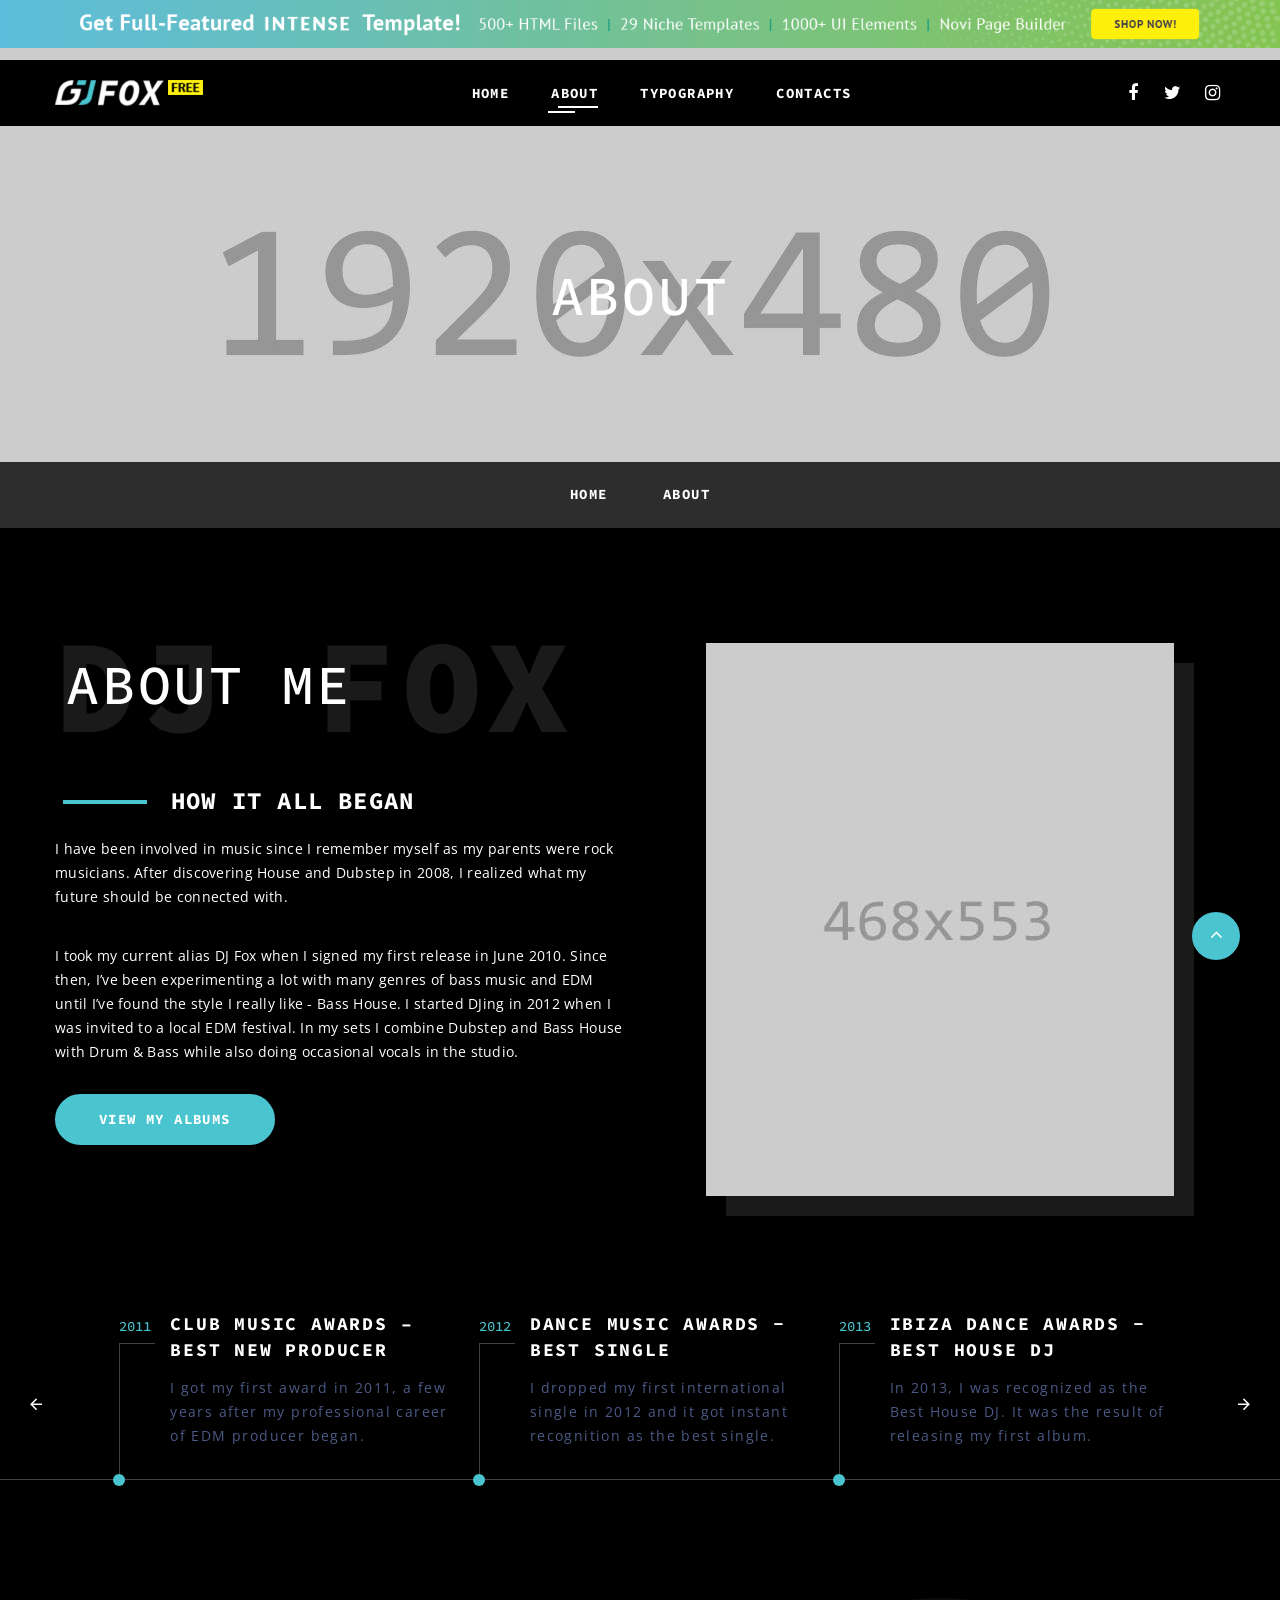
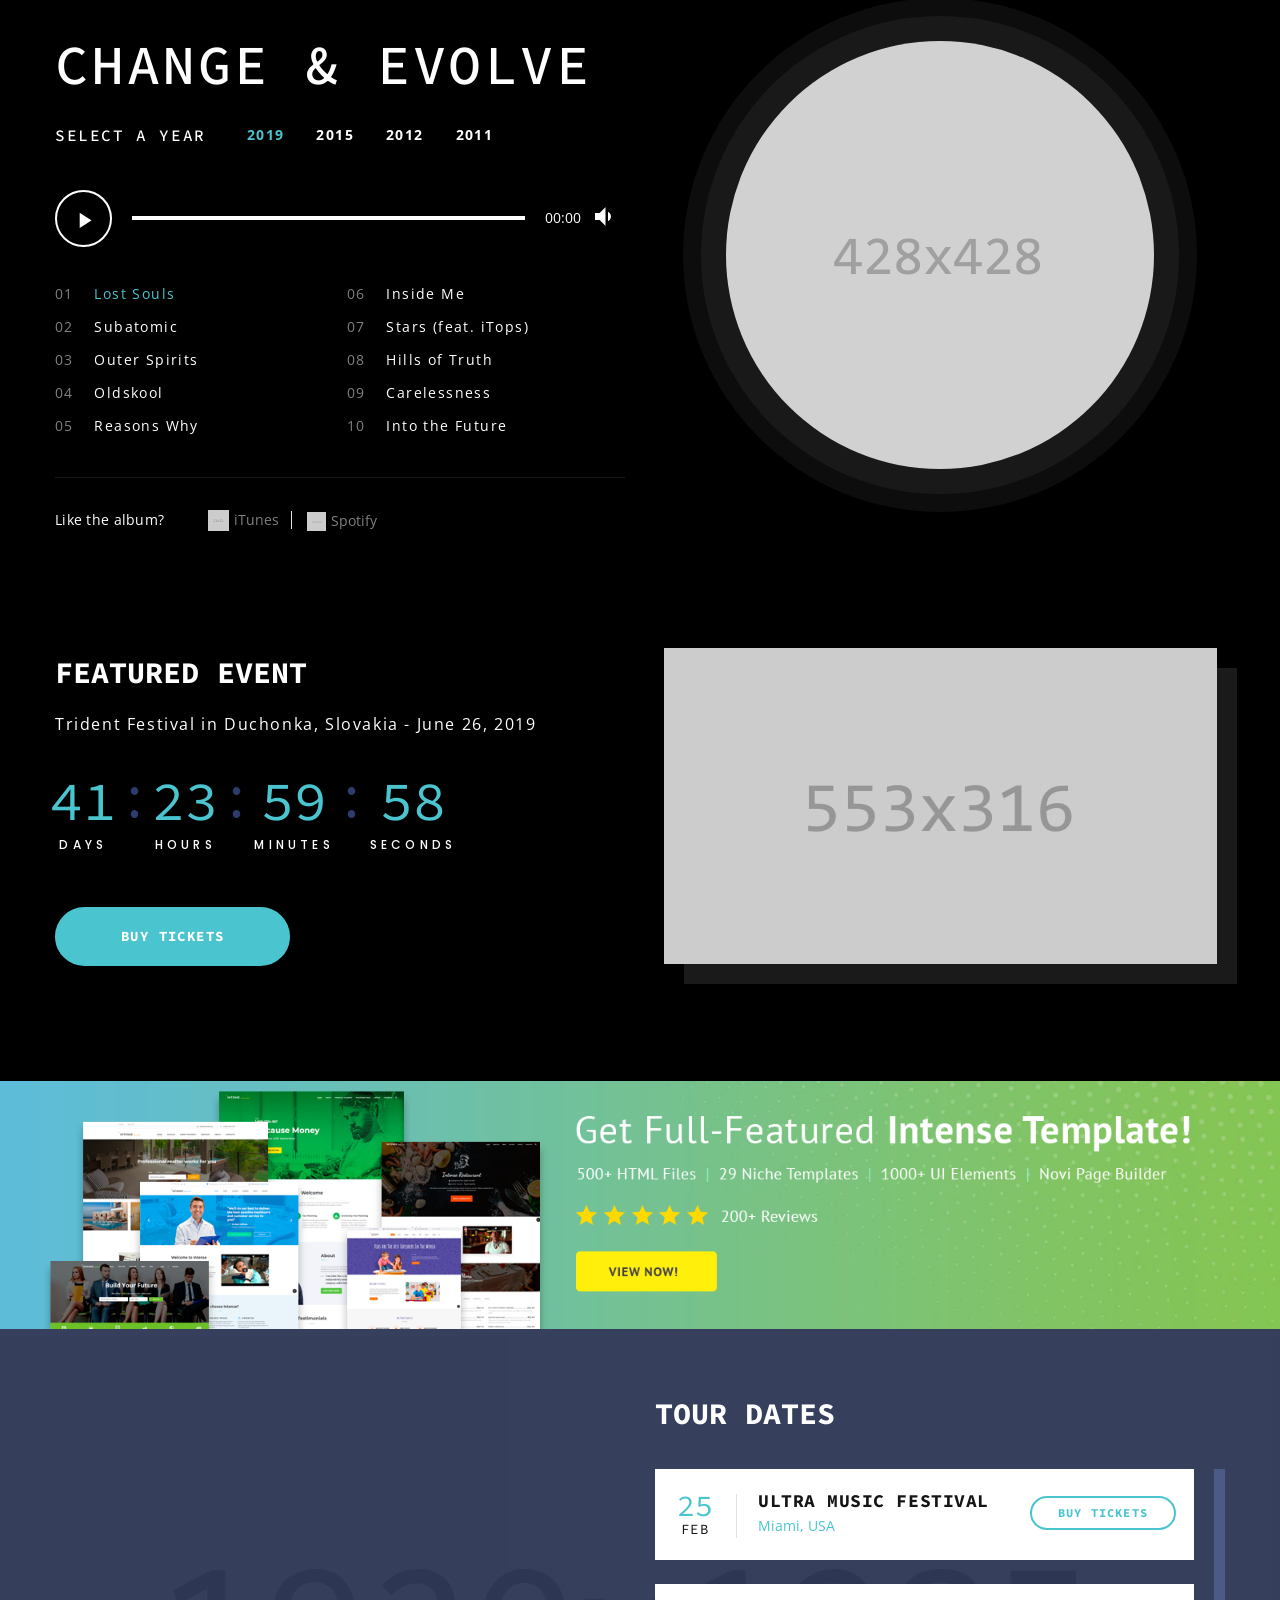
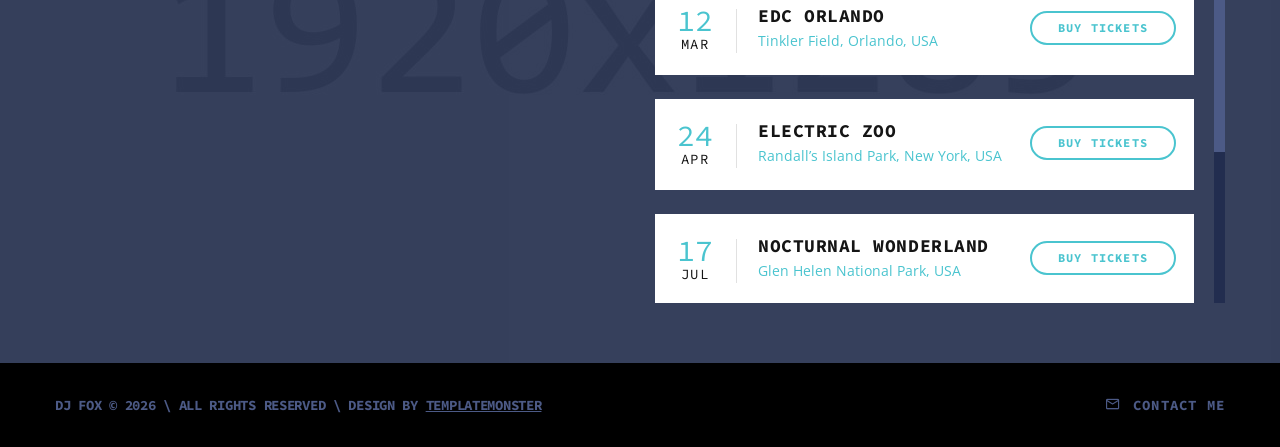
==== about.html @ 34d439e2 "spostato tutto in root" ====
<!DOCTYPE html>
<html class="wide wow-animation" lang="en">
  <head>
    <title>About</title>
    <meta charset="utf-8">
    <meta name="viewport" content="width=device-width, height=device-height, initial-scale=1.0">
    <meta http-equiv="X-UA-Compatible" content="IE=edge">
    <link rel="icon" href="images/favicon.ico" type="image/x-icon">
    <link rel="stylesheet" type="text/css" href="//fonts.googleapis.com/css?family=Lato:400,700%7COpen+Sans:400,600,700%7CSource+Code+Pro:300,400,500,600,700,900%7CNothing+You+Could+Do%7CPoppins:400,500">
    <link rel="stylesheet" href="css/bootstrap.css">
    <link rel="stylesheet" href="css/fonts.css">
    <link rel="stylesheet" href="css/style.css">
    <style>.ie-panel{display: none;background: #212121;padding: 10px 0;box-shadow: 3px 3px 5px 0 rgba(0,0,0,.3);clear: both;text-align:center;position: relative;z-index: 1;} html.ie-10 .ie-panel, html.lt-ie-10 .ie-panel {display: block;}</style>
  </head>
  <body>
    <div class="ie-panel"><a href="http://windows.microsoft.com/en-US/internet-explorer/"><img src="images/ie8-panel/warning_bar_0000_us.jpg" height="42" width="820" alt="You are using an outdated browser. For a faster, safer browsing experience, upgrade for free today."></a></div>
    <div class="preloader">
      <div class="preloader-body">
        <div class="cssload-container">
          <div class="cssload-speeding-wheel"></div>
        </div>
      </div>
    </div>
    <div class="page">
      <!-- Banner 1--><a class="section section-banner d-none d-xl-block section-banner-top" href="https://www.templatemonster.com/intense-multipurpose-html-template.html" target="blank" style="background-image: url(images/banner/background-02-1920x60.jpg); background-image: -webkit-image-set( url(images/banner/background-02-1920x60.jpg) 1x, url(images/banner/background-02-3840x120.jpg) 2x )"><img src="images/banner/foreground-02-1600x60.png" srcset="images/banner/foreground-02-1600x60.png 1x, images/banner/foreground-02-3200x120.png 2x" alt="" width="1600" height="310"></a>
      <header class="section page-header">
        <!--RD Navbar-->
        <div class="rd-navbar-wrap" style="position: absolute">
          <nav class="rd-navbar rd-navbar-classic" data-layout="rd-navbar-fixed" data-sm-layout="rd-navbar-fixed" data-md-layout="rd-navbar-fixed" data-md-device-layout="rd-navbar-fixed" data-lg-layout="rd-navbar-fixed" data-lg-device-layout="rd-navbar-fixed" data-xl-layout="rd-navbar-static" data-xl-device-layout="rd-navbar-static" data-xxl-layout="rd-navbar-static" data-xxl-device-layout="rd-navbar-static" data-lg-stick-up-offset="46px" data-xl-stick-up-offset="46px" data-xxl-stick-up-offset="46px" data-lg-stick-up="true" data-xl-stick-up="true" data-xxl-stick-up="true">
            <div class="rd-navbar-collapse-toggle rd-navbar-fixed-element-1" data-rd-navbar-toggle=".rd-navbar-collapse"><span></span></div>
            <div class="rd-navbar-main-outer">
              <div class="rd-navbar-main">
                <!--RD Navbar Panel-->
                <div class="rd-navbar-panel">
                  <!--RD Navbar Toggle-->
                  <button class="rd-navbar-toggle" data-rd-navbar-toggle=".rd-navbar-nav-wrap"><span></span></button>
                  <!--RD Navbar Brand-->
                  <div class="rd-navbar-brand">
                    <!--Brand--><a class="brand" href="index.html"><img src="images/logo-default-296x52.png" alt="" width="148" height="26"/></a>
                  </div>
                </div>
                <div class="rd-navbar-main-element">
                  <div class="rd-navbar-nav-wrap">
                    <ul class="rd-navbar-nav">
                      <li class="rd-nav-item"><a class="rd-nav-link" href="index.html">Home</a>
                      </li>
                      <li class="rd-nav-item active"><a class="rd-nav-link" href="about.html">About</a>
                      </li>
                      <li class="rd-nav-item"><a class="rd-nav-link" href="typography.html">Typography</a>
                      </li>
                      <li class="rd-nav-item"><a class="rd-nav-link" href="contacts.html">Contacts</a>
                      </li>
                    </ul>
                  </div>
                </div>
                <div class="rd-navbar-collapse">
                  <ul class="socialite-list">
                    <li><a class="icon novi-icon socialite fa-facebook" href="#"></a></li>
                    <li><a class="icon novi-icon socialite fa-twitter" href="#"></a></li>
                    <li><a class="icon novi-icon socialite fa-instagram" href="#"></a></li>
                  </ul>
                </div>
              </div>
            </div>
          </nav>
        </div>
      </header>
      <!-- Breadcrumbs-->
      <section class="breadcrumbs-custom bg-image context-dark" style="background-image: url(images/bg-breadcrumbs-02-1920x480.jpg);">
        <div class="container">
          <h2 class="breadcrumbs-custom-title">About</h2>
        </div>
        <ul class="breadcrumbs-custom-path">
          <li><a href="index.html">Home</a></li>
          <li class="active">About</li>
        </ul>
      </section>
      <section class="section section-lg bg-default">
        <div class="container">
          <div class="row row-50 flex-md-row-reverse">
            <div class="col-md-6 text-center">
              <div class="box-image-1"><img src="images/bio-01-468x553.jpg" alt="" width="468" height="276"/>
              </div>
            </div>
            <div class="col-md-6">
              <div class="box-about">
                <div class="box-about-title-wrap">
                  <h2 class="box-about-mega-title">dj fox</h2>
                  <h2 class="box-about-title">about me</h2>
                </div>
                <h4 class="box-about-post-title">How it All Began</h4>
                <p>I have been involved in music since I remember myself as my parents were rock musicians. After discovering House and Dubstep in 2008, I realized what my future should be connected with.</p>
                <p>I took my current alias DJ Fox when I signed my first release in June 2010. Since then, I’ve been experimenting a lot with many genres of bass music and EDM until I’ve found the style I really like - Bass House. I started DJing in 2012 when I was invited to a local EDM festival. In my sets I combine Dubstep and Bass House with Drum & Bass while also doing occasional vocals in the studio.</p><a class="button button-primary" href="#">View My Albums</a>
              </div>
            </div>
          </div>
        </div>
      </section>
      <section class="section section-lg-3 bg-default">
        <!-- Owl Carousel-->
        <div class="owl-carousel owl-carousel-bio" data-items="1" data-sm-items="1" data-md-items="2" data-lg-items="2" data-xl-items="3" data-xxl-items="4" data-autoplay="false" data-nav="true" data-dots="true" data-loop="true" data-mouse-drag="false" data-stage-padding="0" data-margin="0" data-nav-text="[&quot;prev&quot;,&quot;next&quot;]">
          <div class="box-bio">
            <div class="box-bio-year">2011</div>
            <div class="box-bio-body">
              <h5 class="box-bio-title">Club Music Awards – Best New Producer</h5>
              <p class="box-bio-text">I got my first award in 2011, a few years after my professional career of EDM producer began.</p>
            </div>
          </div>
          <div class="box-bio">
            <div class="box-bio-year">2012</div>
            <div class="box-bio-body">
              <h5 class="box-bio-title">DANCE Music Awards - best single</h5>
              <p class="box-bio-text">I dropped my first international single in 2012 and it got instant recognition as the best single.</p>
            </div>
          </div>
          <div class="box-bio">
            <div class="box-bio-year">2013</div>
            <div class="box-bio-body">
              <h5 class="box-bio-title">Ibiza Dance Awards - best House DJ</h5>
              <p class="box-bio-text">In 2013, I was recognized as the Best House DJ. It was the result of releasing my first album.</p>
            </div>
          </div>
          <div class="box-bio">
            <div class="box-bio-year">2015</div>
            <div class="box-bio-body">
              <h5 class="box-bio-title">DJ Awards – Best female producer</h5>
              <p class="box-bio-text">2015 was a breakthrough year for me as I became officially known as the Best Female EDM Producer.</p>
            </div>
          </div>
          <div class="box-bio">
            <div class="box-bio-year">2019</div>
            <div class="box-bio-body">
              <h5 class="box-bio-title">International EDM Awards - best album</h5>
              <p class="box-bio-text">My second album, on which I worked for a long time, was awarded “Best Album 2019” title.</p>
            </div>
          </div>
        </div>
      </section>
      <section class="section section-lg bg-default">
        <div class="container">
          <div class="row row-75 flex-lg-row-reverse">
            <div class="col-lg-6 text-center">
              <div class="box-image-2"><img src="images/single-album-01-428x428.png" alt="" width="428" height="214"/>
              </div>
            </div>
            <div class="col-lg-6">
              <h2>Change & Evolve</h2>
              <!--Bootstrap tabs-->
              <div class="tabs-albums" id="tabs-1">
                <!--Nav tabs-->
                <div class="tabs-albums-select">
                  <h6 class="text-gray-600">Select a Year</h6>
                  <ul class="nav nav-tabs">
                    <li class="nav-item" role="presentation"><a class="nav-link active" href="#tabs-1-1" data-toggle="tab">2019</a></li>
                    <li class="nav-item" role="presentation"><a class="nav-link" href="#tabs-1-2" data-toggle="tab">2015</a></li>
                    <li class="nav-item" role="presentation"><a class="nav-link" href="#tabs-1-3" data-toggle="tab">2012</a></li>
                    <li class="nav-item" role="presentation"><a class="nav-link" href="#tabs-1-4" data-toggle="tab">2011</a></li>
                  </ul>
                </div>
                <!--Tab panes-->
                <div class="tab-content">
                  <div class="tab-pane fade show active" id="tabs-1-1">
                    <div class="jp-modern jp-player-init">
                      <div class="jp-jplayer"></div>
                      <div class="jp-audio jp-audio-0" role="application" aria-label="media player">
                        <ul class="jp-player-list">
                          <li class="jp-player-list-item" data-jp-title="Lost Souls" data-jp-mp3="http://www.jplayer.org/audio/mp3/TSP-01-Cro_magnon_man.mp3"></li>
                          <li class="jp-player-list-item" data-jp-title="Subatomic" data-jp-mp3="http://www.jplayer.org/audio/mp3/Miaow-03-Lentement.mp3"></li>
                          <li class="jp-player-list-item" data-jp-title="Outer Spirits" data-jp-mp3="http://www.jplayer.org/audio/mp3/TSP-05-Your_face.mp3"></li>
                          <li class="jp-player-list-item" data-jp-title="Oldskool" data-jp-mp3="http://www.jplayer.org/audio/mp3/TSP-01-Cro_magnon_man.mp3"></li>
                          <li class="jp-player-list-item" data-jp-title="Reasons Why" data-jp-mp3="http://www.jplayer.org/audio/mp3/Miaow-03-Lentement.mp3"></li>
                          <li class="jp-player-list-item" data-jp-title="Inside Me" data-jp-mp3="http://www.jplayer.org/audio/mp3/TSP-05-Your_face.mp3"></li>
                          <li class="jp-player-list-item" data-jp-title="Stars (feat. iTops)" data-jp-mp3="http://www.jplayer.org/audio/mp3/TSP-01-Cro_magnon_man.mp3"></li>
                          <li class="jp-player-list-item" data-jp-title="Hills of Truth" data-jp-mp3="http://www.jplayer.org/audio/mp3/Miaow-03-Lentement.mp3"></li>
                          <li class="jp-player-list-item" data-jp-title="Carelessness" data-jp-mp3="http://www.jplayer.org/audio/mp3/TSP-05-Your_face.mp3"></li>
                          <li class="jp-player-list-item" data-jp-title="Into the Future" data-jp-mp3="http://www.jplayer.org/audio/mp3/TSP-01-Cro_magnon_man.mp3"></li>
                        </ul>
                        <div class="jp-modern-interface">
                          <div class="jp-button jp-playpaus-button">
                            <button class="jp-btn jp-play" tabindex="0"></button>
                          </div>
                          <div class="jp-time-rail">
                            <div class="jp-progress">
                              <div class="jp-seek-bar">
                                <div class="jp-play-bar"></div>
                              </div>
                            </div>
                          </div>
                          <div class="jp-current-time"></div>
                          <div class="jp-button jp-volume-button">
                            <button class="jp-btn jp-mute" tabindex="0">max volume</button>
                          </div>
                        </div>
                        <div class="jp-playlist">
                          <ul class="jp-playlist-inner">
                            <li></li>
                          </ul>
                        </div>
                        <div class="jp-modern-footer">
                          <p>Like the album?</p>
                          <ul class="jp-modern-linklist">
                            <li><a href="#"><img src="images/itunes-21x21.png" alt="" width="21" height="10"/><span>iTunes</span></a></li>
                            <li><a href="#"><img src="images/spotify-19x19.png" alt="" width="19" height="9"/><span>Spotify</span></a></li>
                          </ul>
                        </div>
                      </div>
                    </div>
                  </div>
                  <div class="tab-pane fade" id="tabs-1-2">
                    <div class="jp-modern jp-player-init">
                      <div class="jp-jplayer"></div>
                      <div class="jp-audio jp-audio-1" role="application" aria-label="media player">
                        <ul class="jp-player-list">
                          <li class="jp-player-list-item" data-jp-title="Inside Me" data-jp-mp3="http://www.jplayer.org/audio/mp3/TSP-05-Your_face.mp3"></li>
                          <li class="jp-player-list-item" data-jp-title="Stars (feat. iTops)" data-jp-mp3="http://www.jplayer.org/audio/mp3/TSP-01-Cro_magnon_man.mp3"></li>
                          <li class="jp-player-list-item" data-jp-title="Hills of Truth" data-jp-mp3="http://www.jplayer.org/audio/mp3/Miaow-03-Lentement.mp3"></li>
                          <li class="jp-player-list-item" data-jp-title="Carelessness" data-jp-mp3="http://www.jplayer.org/audio/mp3/TSP-05-Your_face.mp3"></li>
                          <li class="jp-player-list-item" data-jp-title="Into the Future" data-jp-mp3="http://www.jplayer.org/audio/mp3/TSP-01-Cro_magnon_man.mp3"></li>
                          <li class="jp-player-list-item" data-jp-title="Lost Souls" data-jp-mp3="http://www.jplayer.org/audio/mp3/TSP-01-Cro_magnon_man.mp3"></li>
                          <li class="jp-player-list-item" data-jp-title="Subatomic" data-jp-mp3="http://www.jplayer.org/audio/mp3/Miaow-03-Lentement.mp3"></li>
                          <li class="jp-player-list-item" data-jp-title="Subatomic" data-jp-mp3="http://www.jplayer.org/audio/mp3/TSP-05-Your_face.mp3"></li>
                          <li class="jp-player-list-item" data-jp-title="Oldskool" data-jp-mp3="http://www.jplayer.org/audio/mp3/TSP-01-Cro_magnon_man.mp3"></li>
                          <li class="jp-player-list-item" data-jp-title="Reasons Why" data-jp-mp3="http://www.jplayer.org/audio/mp3/Miaow-03-Lentement.mp3"></li>
                        </ul>
                        <div class="jp-modern-interface">
                          <div class="jp-button jp-playpaus-button">
                            <button class="jp-btn jp-play" tabindex="0"></button>
                          </div>
                          <div class="jp-time-rail">
                            <div class="jp-progress">
                              <div class="jp-seek-bar">
                                <div class="jp-play-bar"></div>
                              </div>
                            </div>
                          </div>
                          <div class="jp-current-time"></div>
                          <div class="jp-button jp-volume-button">
                            <button class="jp-btn jp-mute" tabindex="0">max volume</button>
                          </div>
                        </div>
                        <div class="jp-playlist">
                          <ul class="jp-playlist-inner">
                            <li></li>
                          </ul>
                        </div>
                        <div class="jp-modern-footer">
                          <p>Like the album?</p>
                          <ul class="jp-modern-linklist">
                            <li><a href="#"><img src="images/itunes-21x21.png" alt="" width="21" height="10"/><span>iTunes</span></a></li>
                            <li><a href="#"><img src="images/spotify-19x19.png" alt="" width="19" height="9"/><span>Spotify</span></a></li>
                          </ul>
                        </div>
                      </div>
                    </div>
                  </div>
                  <div class="tab-pane fade" id="tabs-1-3">
                    <div class="jp-modern jp-player-init">
                      <div class="jp-jplayer"></div>
                      <div class="jp-audio jp-audio-2" role="application" aria-label="media player">
                        <ul class="jp-player-list">
                          <li class="jp-player-list-item" data-jp-title="Lost Souls" data-jp-mp3="http://www.jplayer.org/audio/mp3/TSP-01-Cro_magnon_man.mp3"></li>
                          <li class="jp-player-list-item" data-jp-title="Subatomic" data-jp-mp3="http://www.jplayer.org/audio/mp3/Miaow-03-Lentement.mp3"></li>
                          <li class="jp-player-list-item" data-jp-title="Subatomic" data-jp-mp3="http://www.jplayer.org/audio/mp3/TSP-05-Your_face.mp3"></li>
                          <li class="jp-player-list-item" data-jp-title="Oldskool" data-jp-mp3="http://www.jplayer.org/audio/mp3/TSP-01-Cro_magnon_man.mp3"></li>
                          <li class="jp-player-list-item" data-jp-title="Reasons Why" data-jp-mp3="http://www.jplayer.org/audio/mp3/Miaow-03-Lentement.mp3"></li>
                          <li class="jp-player-list-item" data-jp-title="Inside Me" data-jp-mp3="http://www.jplayer.org/audio/mp3/TSP-05-Your_face.mp3"></li>
                          <li class="jp-player-list-item" data-jp-title="Stars (feat. iTops)" data-jp-mp3="http://www.jplayer.org/audio/mp3/TSP-01-Cro_magnon_man.mp3"></li>
                          <li class="jp-player-list-item" data-jp-title="Hills of Truth" data-jp-mp3="http://www.jplayer.org/audio/mp3/Miaow-03-Lentement.mp3"></li>
                          <li class="jp-player-list-item" data-jp-title="Carelessness" data-jp-mp3="http://www.jplayer.org/audio/mp3/TSP-05-Your_face.mp3"></li>
                          <li class="jp-player-list-item" data-jp-title="Into the Future" data-jp-mp3="http://www.jplayer.org/audio/mp3/TSP-01-Cro_magnon_man.mp3"></li>
                        </ul>
                        <div class="jp-modern-interface">
                          <div class="jp-button jp-playpaus-button">
                            <button class="jp-btn jp-play" tabindex="0"></button>
                          </div>
                          <div class="jp-time-rail">
                            <div class="jp-progress">
                              <div class="jp-seek-bar">
                                <div class="jp-play-bar"></div>
                              </div>
                            </div>
                          </div>
                          <div class="jp-current-time"></div>
                          <div class="jp-button jp-volume-button">
                            <button class="jp-btn jp-mute" tabindex="0">max volume</button>
                          </div>
                        </div>
                        <div class="jp-playlist">
                          <ul class="jp-playlist-inner">
                            <li></li>
                          </ul>
                        </div>
                        <div class="jp-modern-footer">
                          <p>Like the album?</p>
                          <ul class="jp-modern-linklist">
                            <li><a href="#"><img src="images/itunes-21x21.png" alt="" width="21" height="10"/><span>iTunes</span></a></li>
                            <li><a href="#"><img src="images/spotify-19x19.png" alt="" width="19" height="9"/><span>Spotify</span></a></li>
                          </ul>
                        </div>
                      </div>
                    </div>
                  </div>
                  <div class="tab-pane fade" id="tabs-1-4">
                    <div class="jp-modern jp-player-init">
                      <div class="jp-jplayer"></div>
                      <div class="jp-audio jp-audio-3" role="application" aria-label="media player">
                        <ul class="jp-player-list">
                          <li class="jp-player-list-item" data-jp-title="Inside Me" data-jp-mp3="http://www.jplayer.org/audio/mp3/TSP-05-Your_face.mp3"></li>
                          <li class="jp-player-list-item" data-jp-title="Stars (feat. iTops)" data-jp-mp3="http://www.jplayer.org/audio/mp3/TSP-01-Cro_magnon_man.mp3"></li>
                          <li class="jp-player-list-item" data-jp-title="Hills of Truth" data-jp-mp3="http://www.jplayer.org/audio/mp3/Miaow-03-Lentement.mp3"></li>
                          <li class="jp-player-list-item" data-jp-title="Carelessness" data-jp-mp3="http://www.jplayer.org/audio/mp3/TSP-05-Your_face.mp3"></li>
                          <li class="jp-player-list-item" data-jp-title="Into the Future" data-jp-mp3="http://www.jplayer.org/audio/mp3/TSP-01-Cro_magnon_man.mp3"></li>
                          <li class="jp-player-list-item" data-jp-title="Lost Souls" data-jp-mp3="http://www.jplayer.org/audio/mp3/TSP-01-Cro_magnon_man.mp3"></li>
                          <li class="jp-player-list-item" data-jp-title="Subatomic" data-jp-mp3="http://www.jplayer.org/audio/mp3/Miaow-03-Lentement.mp3"></li>
                          <li class="jp-player-list-item" data-jp-title="Subatomic" data-jp-mp3="http://www.jplayer.org/audio/mp3/TSP-05-Your_face.mp3"></li>
                          <li class="jp-player-list-item" data-jp-title="Oldskool" data-jp-mp3="http://www.jplayer.org/audio/mp3/TSP-01-Cro_magnon_man.mp3"></li>
                          <li class="jp-player-list-item" data-jp-title="Reasons Why" data-jp-mp3="http://www.jplayer.org/audio/mp3/Miaow-03-Lentement.mp3"></li>
                        </ul>
                        <div class="jp-modern-interface">
                          <div class="jp-button jp-playpaus-button">
                            <button class="jp-btn jp-play" tabindex="0"></button>
                          </div>
                          <div class="jp-time-rail">
                            <div class="jp-progress">
                              <div class="jp-seek-bar">
                                <div class="jp-play-bar"></div>
                              </div>
                            </div>
                          </div>
                          <div class="jp-current-time"></div>
                          <div class="jp-button jp-volume-button">
                            <button class="jp-btn jp-mute" tabindex="0">max volume</button>
                          </div>
                        </div>
                        <div class="jp-playlist">
                          <ul class="jp-playlist-inner">
                            <li></li>
                          </ul>
                        </div>
                        <div class="jp-modern-footer">
                          <p>Like the album?</p>
                          <ul class="jp-modern-linklist">
                            <li><a href="#"><img src="images/itunes-21x21.png" alt="" width="21" height="10"/><span>iTunes</span></a></li>
                            <li><a href="#"><img src="images/spotify-19x19.png" alt="" width="19" height="9"/><span>Spotify
</span></a></li>
                          </ul>
                        </div>
                      </div>
                    </div>
                  </div>
                </div>
              </div>
            </div>
          </div>
        </div>
      </section>
      <section class="section section-lg bg-default">
        <div class="container">
          <div class="row row-50 flex-lg-row-reverse">
            <div class="col-lg-6 text-lg-center">
              <div class="box-image-1"><img src="images/events-01-553x316.jpg" alt="" width="553" height="158"/>
              </div>
            </div>
            <div class="col-lg-6">
              <h3>featured event</h3>
              <p class="text-decoration-custom">Trident Festival in Duchonka, Slovakia - June 26, 2019</p>
              <div class="countdown" data-type="until" data-time="17 Sep 2019 00:00"></div><a class="button button-primary button-lg" href="#">buy tickets</a>
            </div>
          </div>
        </div>
      </section>
      <!-- Banner 2--><a class="section section-banner" href="https://www.templatemonster.com/intense-multipurpose-html-template.html" target="blank" style="background-image: url(images/banner/background-01-1920x310.jpg); background-image: -webkit-image-set( url(images/banner/background-01-1920x310.jpg) 1x, url(images/banner/background-01-3840x620.jpg) 2x )"><img src="images/banner/foreground-01-1600x310.png" srcset="images/banner/foreground-01-1600x310.png 1x, images/banner/foreground-01-3200x620.png 2x" alt="" width="1600" height="310"></a>
      <section class="parallax-container parallax-overlay-01" data-parallax-img="images/bg-footer-1920x1285.jpg">
        <div class="parallax-content">
          <div class="section-sm prefooter-custom">
            <div class="container">
              <div class="row row-30">
                <div class="col-lg-6">
                  <div class="google-map-container google-map-container-custom-1" data-center="new york, USA" data-zoom="5" data-styles="[{&quot;featureType&quot;:&quot;administrative&quot;,&quot;elementType&quot;:&quot;labels.text.fill&quot;,&quot;stylers&quot;:[{&quot;color&quot;:&quot;#444444&quot;}]},{&quot;featureType&quot;:&quot;landscape&quot;,&quot;elementType&quot;:&quot;all&quot;,&quot;stylers&quot;:[{&quot;color&quot;:&quot;#f2f2f2&quot;}]},{&quot;featureType&quot;:&quot;poi&quot;,&quot;elementType&quot;:&quot;all&quot;,&quot;stylers&quot;:[{&quot;visibility&quot;:&quot;off&quot;}]},{&quot;featureType&quot;:&quot;road&quot;,&quot;elementType&quot;:&quot;all&quot;,&quot;stylers&quot;:[{&quot;saturation&quot;:-100},{&quot;lightness&quot;:45}]},{&quot;featureType&quot;:&quot;road.highway&quot;,&quot;elementType&quot;:&quot;all&quot;,&quot;stylers&quot;:[{&quot;visibility&quot;:&quot;simplified&quot;}]},{&quot;featureType&quot;:&quot;road.arterial&quot;,&quot;elementType&quot;:&quot;labels.icon&quot;,&quot;stylers&quot;:[{&quot;visibility&quot;:&quot;off&quot;}]},{&quot;featureType&quot;:&quot;transit&quot;,&quot;elementType&quot;:&quot;all&quot;,&quot;stylers&quot;:[{&quot;visibility&quot;:&quot;off&quot;}]},{&quot;featureType&quot;:&quot;water&quot;,&quot;elementType&quot;:&quot;all&quot;,&quot;stylers&quot;:[{&quot;color&quot;:&quot;#46bcec&quot;},{&quot;visibility&quot;:&quot;on&quot;}]}]">
                    <div class="google-map"></div>
                    <ul class="google-map-markers">
                      <li data-location="Bayfront Park, Miami, USA" data-description="ULTRA MUSIC FESTIVAL" data-icon="images/gmap_marker-1.png" data-icon-active="images/gmap_marker-1.png"></li>
                      <li data-location="Brooklyn, New York, United States" data-description="CLUB CULTURAL" data-icon="images/gmap_marker-2.png" data-icon-active="images/gmap_marker-2.png"></li>
                      <li data-location="Hamilton Township Pennsylvania, United States" data-description="A summer story" data-icon="images/gmap_marker-3.png" data-icon-active="images/gmap_marker-3.png"></li>
                      <li data-location="Montgomery Veterans Park / Arboretum, Harlingen Road, United States" data-description="EXPO CENTER TRENciN" data-icon="images/gmap_marker-4.png" data-icon-active="images/gmap_marker-4.png"></li>
                      <li data-location="West Milford New Jersey, USA" data-description="WKND FESTIVAL BALTICS" data-icon="images/gmap_marker-5.png" data-icon-active="images/gmap_marker-5.png"></li>
                    </ul>
                  </div>
                </div>
                <div class="col-lg-6">
                  <h3>tour dates</h3>
                  <div class="box-event-wrap scroll-wrap">
                          <div class="box-event novi-bg">
                            <div class="box-event-date-wrap">
                              <h3 class="box-event-date-day">25</h3>
                              <p class="box-event-date-month">feb</p>
                            </div>
                            <div class="box-event-text-wrap">
                              <h5 class="box-event-text-title"><a href="#">ULTRA MUSIC FESTIVAL</a></h5>
                              <ul class="box-event-text-location">
                                <li>Miami</li>
                                <li>USA</li>
                              </ul>
                            </div>
                            <div class="box-event-button-wrap"><a class="button button-outline button-sm" href="#">buy tickets</a></div>
                          </div>
                          <div class="box-event novi-bg">
                            <div class="box-event-date-wrap">
                              <h3 class="box-event-date-day">12</h3>
                              <p class="box-event-date-month">mar</p>
                            </div>
                            <div class="box-event-text-wrap">
                              <h5 class="box-event-text-title"><a href="#">edc orlando</a></h5>
                              <ul class="box-event-text-location">
                                <li>Tinkler Field</li>
                                <li>Orlando</li>
                                <li>USA</li>
                              </ul>
                            </div>
                            <div class="box-event-button-wrap"><a class="button button-outline button-sm" href="#">buy tickets</a></div>
                          </div>
                          <div class="box-event novi-bg">
                            <div class="box-event-date-wrap">
                              <h3 class="box-event-date-day">24</h3>
                              <p class="box-event-date-month">apr</p>
                            </div>
                            <div class="box-event-text-wrap">
                              <h5 class="box-event-text-title"><a href="#">Electric zoo</a></h5>
                              <ul class="box-event-text-location">
                                <li>Randall’s Island Park</li>
                                <li>New York</li>
                                <li>USA</li>
                              </ul>
                            </div>
                            <div class="box-event-button-wrap"><a class="button button-outline button-sm" href="#">buy tickets</a></div>
                          </div>
                          <div class="box-event novi-bg">
                            <div class="box-event-date-wrap">
                              <h3 class="box-event-date-day">17</h3>
                              <p class="box-event-date-month">jul</p>
                            </div>
                            <div class="box-event-text-wrap">
                              <h5 class="box-event-text-title"><a href="#">Nocturnal Wonderland</a></h5>
                              <ul class="box-event-text-location">
                                <li>Glen Helen National Park</li>
                                <li>USA</li>
                              </ul>
                            </div>
                            <div class="box-event-button-wrap"><a class="button button-outline button-sm" href="#">buy tickets</a></div>
                          </div>
                          <div class="box-event novi-bg">
                            <div class="box-event-date-wrap">
                              <h3 class="box-event-date-day">18</h3>
                              <p class="box-event-date-month">aug</p>
                            </div>
                            <div class="box-event-text-wrap">
                              <h5 class="box-event-text-title"><a href="#">Coachella</a></h5>
                              <ul class="box-event-text-location">
                                <li>Empire Polo Club</li>
                                <li>Indio</li>
                                <li>USA</li>
                              </ul>
                            </div>
                            <div class="box-event-button-wrap"><a class="button button-outline button-sm" href="#">buy tickets</a></div>
                          </div>
                          <div class="box-event novi-bg">
                            <div class="box-event-date-wrap">
                              <h3 class="box-event-date-day">12</h3>
                              <p class="box-event-date-month">OCT</p>
                            </div>
                            <div class="box-event-text-wrap">
                              <h5 class="box-event-text-title"><a href="#">Let It Roll</a></h5>
                              <ul class="box-event-text-location">
                                <li>Milovice</li>
                                <li>Czech Republic</li>
                              </ul>
                            </div>
                            <div class="box-event-button-wrap"><a class="button button-outline button-sm" href="#">buy tickets</a></div>
                          </div>
                  </div>
                </div>
              </div>
            </div>
          </div>
        </div>
      </section>
      <footer class="section footer-classic bg-default">
        <div class="container">
          <div class="row row-15">
            <div class="col-sm-6">
              <p class="rights"><span>DJ Fox</span><span>&nbsp;</span><span>&copy;&nbsp;</span><span class="copyright-year"></span><span>&nbsp;</span><span>\&nbsp;</span>All Rights Reserved
                \ Design by <a href="https://www.templatemonster.com/">TemplateMonster</a>
              </p>
            </div>
            <div class="col-sm-6">
              <div class="footer-contact"><a href="contacts.html">
                  <div class="icon novi-icon mdi mdi-email-outline"></div>Contact Me</a></div>
            </div>
          </div>
        </div>
      </footer>
    </div>
    <div class="snackbars" id="form-output-global"></div>
    <script src="js/core.min.js"></script>
    <script src="js/script.js"></script>
  </body>
</html>
---- css/fonts.css ----
/*
* Fonts
*//*
* Font Awesome Icons 4.7.0
*/@font-face {	font-family: 'FontAwesome';	src: url("../fonts/fontawesome-webfont.eot?v=4.7.0");	src: url("../fonts/fontawesome-webfont.eot?#iefix&v=4.7.0") format("embedded-opentype"), url("../fonts/fontawesome-webfont.woff2?v=4.7.0") format("woff2"), url("../fonts/fontawesome-webfont.woff?v=4.7.0") format("woff"), url("../fonts/fontawesome-webfont.ttf?v=4.7.0") format("truetype"), url("../fonts/fontawesome-webfont.svg?v=4.7.0#fontawesomeregular") format("svg");	font-weight: normal;	font-style: normal;}.fa {	display: inline-block;	font-family: 'FontAwesome';	font-size: inherit;	text-rendering: auto;	-webkit-font-smoothing: antialiased;	-moz-osx-font-smoothing: grayscale;}[class*='fa-']:before {	font-weight: 400;	font-family: 'FontAwesome';}/* makes the font 33% larger relative to the icon container */.fa-lg {	font-size: 1.33333333em;	line-height: 0.75em;	vertical-align: -15%;}.fa-2x {	font-size: 2em;}.fa-3x {	font-size: 3em;}.fa-4x {	font-size: 4em;}.fa-5x {	font-size: 5em;}.fa-fw {	width: 1.28571429em;	text-align: center;}.fa-ul {	padding-left: 0;	margin-left: 2.14285714em;	list-style-type: none;}.fa-ul > li {	position: relative;}.fa-li {	position: absolute;	left: -2.14285714em;	width: 2.14285714em;	top: 0.14285714em;	text-align: center;}.fa-li.fa-lg {	left: -1.85714286em;}.fa-border {	padding: .2em .25em .15em;	border: solid 0.08em #eeeeee;	border-radius: .1em;}.fa-pull-left {	float: left;}.fa-pull-right {	float: right;}.fa.fa-pull-left {	margin-right: .3em;}.fa.fa-pull-right {	margin-left: .3em;}/* Deprecated as of 4.4.0 */.pull-right {	float: right;}.pull-left {	float: left;}.fa.pull-left {	margin-right: .3em;}.fa.pull-right {	margin-left: .3em;}.fa-spin {	-webkit-animation: fa-spin 2s infinite linear;	animation: fa-spin 2s infinite linear;}.fa-pulse {	-webkit-animation: fa-spin 1s infinite steps(8);	animation: fa-spin 1s infinite steps(8);}@-webkit-keyframes fa-spin {	0% {		-webkit-transform: rotate(0deg);		transform: rotate(0deg);	}	100% {		-webkit-transform: rotate(359deg);		transform: rotate(359deg);	}}@keyframes fa-spin {	0% {		-webkit-transform: rotate(0deg);		transform: rotate(0deg);	}	100% {		-webkit-transform: rotate(359deg);		transform: rotate(359deg);	}}.fa-rotate-90 {	-ms-filter: "progid:DXImageTransform.Microsoft.BasicImage(rotation=1)";	-webkit-transform: rotate(90deg);	-ms-transform: rotate(90deg);	transform: rotate(90deg);}.fa-rotate-180 {	-ms-filter: "progid:DXImageTransform.Microsoft.BasicImage(rotation=2)";	-webkit-transform: rotate(180deg);	-ms-transform: rotate(180deg);	transform: rotate(180deg);}.fa-rotate-270 {	-ms-filter: "progid:DXImageTransform.Microsoft.BasicImage(rotation=3)";	-webkit-transform: rotate(270deg);	-ms-transform: rotate(270deg);	transform: rotate(270deg);}.fa-flip-horizontal {	-ms-filter: "progid:DXImageTransform.Microsoft.BasicImage(rotation=0, mirror=1)";	-webkit-transform: scale(-1, 1);	-ms-transform: scale(-1, 1);	transform: scale(-1, 1);}.fa-flip-vertical {	-ms-filter: "progid:DXImageTransform.Microsoft.BasicImage(rotation=2, mirror=1)";	-webkit-transform: scale(1, -1);	-ms-transform: scale(1, -1);	transform: scale(1, -1);}:root .fa-rotate-90,:root .fa-rotate-180,:root .fa-rotate-270,:root .fa-flip-horizontal,:root .fa-flip-vertical {	filter: none;}.fa-stack {	position: relative;	display: inline-block;	width: 2em;	height: 2em;	line-height: 2em;	vertical-align: middle;}.fa-stack-1x,.fa-stack-2x {	position: absolute;	left: 0;	width: 100%;	text-align: center;}.fa-stack-1x {	line-height: inherit;}.fa-stack-2x {	font-size: 2em;}.fa-inverse {	color: #ffffff;}/* Font Awesome uses the Unicode Private Use Area (PUA) to ensure screen
   readers do not read off random characters that represent icons */.fa-glass:before {	content: "\f000";}.fa-music:before {	content: "\f001";}.fa-search:before {	content: "\f002";}.fa-envelope-o:before {	content: "\f003";}.fa-heart:before {	content: "\f004";}.fa-star:before {	content: "\f005";}.fa-star-o:before {	content: "\f006";}.fa-user:before {	content: "\f007";}.fa-film:before {	content: "\f008";}.fa-th-large:before {	content: "\f009";}.fa-th:before {	content: "\f00a";}.fa-th-list:before {	content: "\f00b";}.fa-check:before {	content: "\f00c";}.fa-remove:before,.fa-close:before,.fa-times:before {	content: "\f00d";}.fa-search-plus:before {	content: "\f00e";}.fa-search-minus:before {	content: "\f010";}.fa-power-off:before {	content: "\f011";}.fa-signal:before {	content: "\f012";}.fa-gear:before,.fa-cog:before {	content: "\f013";}.fa-trash-o:before {	content: "\f014";}.fa-home:before {	content: "\f015";}.fa-file-o:before {	content: "\f016";}.fa-clock-o:before {	content: "\f017";}.fa-road:before {	content: "\f018";}.fa-download:before {	content: "\f019";}.fa-arrow-circle-o-down:before {	content: "\f01a";}.fa-arrow-circle-o-up:before {	content: "\f01b";}.fa-inbox:before {	content: "\f01c";}.fa-play-circle-o:before {	content: "\f01d";}.fa-rotate-right:before,.fa-repeat:before {	content: "\f01e";}.fa-refresh:before {	content: "\f021";}.fa-list-alt:before {	content: "\f022";}.fa-lock:before {	content: "\f023";}.fa-flag:before {	content: "\f024";}.fa-headphones:before {	content: "\f025";}.fa-volume-off:before {	content: "\f026";}.fa-volume-down:before {	content: "\f027";}.fa-volume-up:before {	content: "\f028";}.fa-qrcode:before {	content: "\f029";}.fa-barcode:before {	content: "\f02a";}.fa-tag:before {	content: "\f02b";}.fa-tags:before {	content: "\f02c";}.fa-book:before {	content: "\f02d";}.fa-bookmark:before {	content: "\f02e";}.fa-print:before {	content: "\f02f";}.fa-camera:before {	content: "\f030";}.fa-font:before {	content: "\f031";}.fa-bold:before {	content: "\f032";}.fa-italic:before {	content: "\f033";}.fa-text-height:before {	content: "\f034";}.fa-text-width:before {	content: "\f035";}.fa-align-left:before {	content: "\f036";}.fa-align-center:before {	content: "\f037";}.fa-align-right:before {	content: "\f038";}.fa-align-justify:before {	content: "\f039";}.fa-list:before {	content: "\f03a";}.fa-dedent:before,.fa-outdent:before {	content: "\f03b";}.fa-indent:before {	content: "\f03c";}.fa-video-camera:before {	content: "\f03d";}.fa-photo:before,.fa-image:before,.fa-picture-o:before {	content: "\f03e";}.fa-pencil:before {	content: "\f040";}.fa-map-marker:before {	content: "\f041";}.fa-adjust:before {	content: "\f042";}.fa-tint:before {	content: "\f043";}.fa-edit:before,.fa-pencil-square-o:before {	content: "\f044";}.fa-share-square-o:before {	content: "\f045";}.fa-check-square-o:before {	content: "\f046";}.fa-arrows:before {	content: "\f047";}.fa-step-backward:before {	content: "\f048";}.fa-fast-backward:before {	content: "\f049";}.fa-backward:before {	content: "\f04a";}.fa-play:before {	content: "\f04b";}.fa-pause:before {	content: "\f04c";}.fa-stop:before {	content: "\f04d";}.fa-forward:before {	content: "\f04e";}.fa-fast-forward:before {	content: "\f050";}.fa-step-forward:before {	content: "\f051";}.fa-eject:before {	content: "\f052";}.fa-chevron-left:before {	content: "\f053";}.fa-chevron-right:before {	content: "\f054";}.fa-plus-circle:before {	content: "\f055";}.fa-minus-circle:before {	content: "\f056";}.fa-times-circle:before {	content: "\f057";}.fa-check-circle:before {	content: "\f058";}.fa-question-circle:before {	content: "\f059";}.fa-info-circle:before {	content: "\f05a";}.fa-crosshairs:before {	content: "\f05b";}.fa-times-circle-o:before {	content: "\f05c";}.fa-check-circle-o:before {	content: "\f05d";}.fa-ban:before {	content: "\f05e";}.fa-arrow-left:before {	content: "\f060";}.fa-arrow-right:before {	content: "\f061";}.fa-arrow-up:before {	content: "\f062";}.fa-arrow-down:before {	content: "\f063";}.fa-mail-forward:before,.fa-share:before {	content: "\f064";}.fa-expand:before {	content: "\f065";}.fa-compress:before {	content: "\f066";}.fa-plus:before {	content: "\f067";}.fa-minus:before {	content: "\f068";}.fa-asterisk:before {	content: "\f069";}.fa-exclamation-circle:before {	content: "\f06a";}.fa-gift:before {	content: "\f06b";}.fa-leaf:before {	content: "\f06c";}.fa-fire:before {	content: "\f06d";}.fa-eye:before {	content: "\f06e";}.fa-eye-slash:before {	content: "\f070";}.fa-warning:before,.fa-exclamation-triangle:before {	content: "\f071";}.fa-plane:before {	content: "\f072";}.fa-calendar:before {	content: "\f073";}.fa-random:before {	content: "\f074";}.fa-comment:before {	content: "\f075";}.fa-magnet:before {	content: "\f076";}.fa-chevron-up:before {	content: "\f077";}.fa-chevron-down:before {	content: "\f078";}.fa-retweet:before {	content: "\f079";}.fa-shopping-cart:before {	content: "\f07a";}.fa-folder:before {	content: "\f07b";}.fa-folder-open:before {	content: "\f07c";}.fa-arrows-v:before {	content: "\f07d";}.fa-arrows-h:before {	content: "\f07e";}.fa-bar-chart-o:before,.fa-bar-chart:before {	content: "\f080";}.fa-twitter-square:before {	content: "\f081";}.fa-facebook-square:before {	content: "\f082";}.fa-camera-retro:before {	content: "\f083";}.fa-key:before {	content: "\f084";}.fa-gears:before,.fa-cogs:before {	content: "\f085";}.fa-comments:before {	content: "\f086";}.fa-thumbs-o-up:before {	content: "\f087";}.fa-thumbs-o-down:before {	content: "\f088";}.fa-star-half:before {	content: "\f089";}.fa-heart-o:before {	content: "\f08a";}.fa-sign-out:before {	content: "\f08b";}.fa-linkedin-square:before {	content: "\f08c";}.fa-thumb-tack:before {	content: "\f08d";}.fa-external-link:before {	content: "\f08e";}.fa-sign-in:before {	content: "\f090";}.fa-trophy:before {	content: "\f091";}.fa-github-square:before {	content: "\f092";}.fa-upload:before {	content: "\f093";}.fa-lemon-o:before {	content: "\f094";}.fa-phone:before {	content: "\f095";}.fa-square-o:before {	content: "\f096";}.fa-bookmark-o:before {	content: "\f097";}.fa-phone-square:before {	content: "\f098";}.fa-twitter:before {	content: "\f099";}.fa-facebook-f:before,.fa-facebook:before {	content: "\f09a";}.fa-github:before {	content: "\f09b";}.fa-unlock:before {	content: "\f09c";}.fa-credit-card:before {	content: "\f09d";}.fa-feed:before,.fa-rss:before {	content: "\f09e";}.fa-hdd-o:before {	content: "\f0a0";}.fa-bullhorn:before {	content: "\f0a1";}.fa-bell:before {	content: "\f0f3";}.fa-certificate:before {	content: "\f0a3";}.fa-hand-o-right:before {	content: "\f0a4";}.fa-hand-o-left:before {	content: "\f0a5";}.fa-hand-o-up:before {	content: "\f0a6";}.fa-hand-o-down:before {	content: "\f0a7";}.fa-arrow-circle-left:before {	content: "\f0a8";}.fa-arrow-circle-right:before {	content: "\f0a9";}.fa-arrow-circle-up:before {	content: "\f0aa";}.fa-arrow-circle-down:before {	content: "\f0ab";}.fa-globe:before {	content: "\f0ac";}.fa-wrench:before {	content: "\f0ad";}.fa-tasks:before {	content: "\f0ae";}.fa-filter:before {	content: "\f0b0";}.fa-briefcase:before {	content: "\f0b1";}.fa-arrows-alt:before {	content: "\f0b2";}.fa-group:before,.fa-users:before {	content: "\f0c0";}.fa-chain:before,.fa-link:before {	content: "\f0c1";}.fa-cloud:before {	content: "\f0c2";}.fa-flask:before {	content: "\f0c3";}.fa-cut:before,.fa-scissors:before {	content: "\f0c4";}.fa-copy:before,.fa-files-o:before {	content: "\f0c5";}.fa-paperclip:before {	content: "\f0c6";}.fa-save:before,.fa-floppy-o:before {	content: "\f0c7";}.fa-square:before {	content: "\f0c8";}.fa-navicon:before,.fa-reorder:before,.fa-bars:before {	content: "\f0c9";}.fa-list-ul:before {	content: "\f0ca";}.fa-list-ol:before {	content: "\f0cb";}.fa-strikethrough:before {	content: "\f0cc";}.fa-underline:before {	content: "\f0cd";}.fa-table:before {	content: "\f0ce";}.fa-magic:before {	content: "\f0d0";}.fa-truck:before {	content: "\f0d1";}.fa-pinterest:before {	content: "\f0d2";}.fa-pinterest-square:before {	content: "\f0d3";}.fa-google-plus-square:before {	content: "\f0d4";}.fa-google-plus:before {	content: "\f0d5";}.fa-money:before {	content: "\f0d6";}.fa-caret-down:before {	content: "\f0d7";}.fa-caret-up:before {	content: "\f0d8";}.fa-caret-left:before {	content: "\f0d9";}.fa-caret-right:before {	content: "\f0da";}.fa-columns:before {	content: "\f0db";}.fa-unsorted:before,.fa-sort:before {	content: "\f0dc";}.fa-sort-down:before,.fa-sort-desc:before {	content: "\f0dd";}.fa-sort-up:before,.fa-sort-asc:before {	content: "\f0de";}.fa-envelope:before {	content: "\f0e0";}.fa-linkedin:before {	content: "\f0e1";}.fa-rotate-left:before,.fa-undo:before {	content: "\f0e2";}.fa-legal:before,.fa-gavel:before {	content: "\f0e3";}.fa-dashboard:before,.fa-tachometer:before {	content: "\f0e4";}.fa-comment-o:before {	content: "\f0e5";}.fa-comments-o:before {	content: "\f0e6";}.fa-flash:before,.fa-bolt:before {	content: "\f0e7";}.fa-sitemap:before {	content: "\f0e8";}.fa-umbrella:before {	content: "\f0e9";}.fa-paste:before,.fa-clipboard:before {	content: "\f0ea";}.fa-lightbulb-o:before {	content: "\f0eb";}.fa-exchange:before {	content: "\f0ec";}.fa-cloud-download:before {	content: "\f0ed";}.fa-cloud-upload:before {	content: "\f0ee";}.fa-user-md:before {	content: "\f0f0";}.fa-stethoscope:before {	content: "\f0f1";}.fa-suitcase:before {	content: "\f0f2";}.fa-bell-o:before {	content: "\f0a2";}.fa-coffee:before {	content: "\f0f4";}.fa-cutlery:before {	content: "\f0f5";}.fa-file-text-o:before {	content: "\f0f6";}.fa-building-o:before {	content: "\f0f7";}.fa-hospital-o:before {	content: "\f0f8";}.fa-ambulance:before {	content: "\f0f9";}.fa-medkit:before {	content: "\f0fa";}.fa-fighter-jet:before {	content: "\f0fb";}.fa-beer:before {	content: "\f0fc";}.fa-h-square:before {	content: "\f0fd";}.fa-plus-square:before {	content: "\f0fe";}.fa-angle-double-left:before {	content: "\f100";}.fa-angle-double-right:before {	content: "\f101";}.fa-angle-double-up:before {	content: "\f102";}.fa-angle-double-down:before {	content: "\f103";}.fa-angle-left:before {	content: "\f104";}.fa-angle-right:before {	content: "\f105";}.fa-angle-up:before {	content: "\f106";}.fa-angle-down:before {	content: "\f107";}.fa-desktop:before {	content: "\f108";}.fa-laptop:before {	content: "\f109";}.fa-tablet:before {	content: "\f10a";}.fa-mobile-phone:before,.fa-mobile:before {	content: "\f10b";}.fa-circle-o:before {	content: "\f10c";}.fa-quote-left:before {	content: "\f10d";}.fa-quote-right:before {	content: "\f10e";}.fa-spinner:before {	content: "\f110";}.fa-circle:before {	content: "\f111";}.fa-mail-reply:before,.fa-reply:before {	content: "\f112";}.fa-github-alt:before {	content: "\f113";}.fa-folder-o:before {	content: "\f114";}.fa-folder-open-o:before {	content: "\f115";}.fa-smile-o:before {	content: "\f118";}.fa-frown-o:before {	content: "\f119";}.fa-meh-o:before {	content: "\f11a";}.fa-gamepad:before {	content: "\f11b";}.fa-keyboard-o:before {	content: "\f11c";}.fa-flag-o:before {	content: "\f11d";}.fa-flag-checkered:before {	content: "\f11e";}.fa-terminal:before {	content: "\f120";}.fa-code:before {	content: "\f121";}.fa-mail-reply-all:before,.fa-reply-all:before {	content: "\f122";}.fa-star-half-empty:before,.fa-star-half-full:before,.fa-star-half-o:before {	content: "\f123";}.fa-location-arrow:before {	content: "\f124";}.fa-crop:before {	content: "\f125";}.fa-code-fork:before {	content: "\f126";}.fa-unlink:before,.fa-chain-broken:before {	content: "\f127";}.fa-question:before {	content: "\f128";}.fa-info:before {	content: "\f129";}.fa-exclamation:before {	content: "\f12a";}.fa-superscript:before {	content: "\f12b";}.fa-subscript:before {	content: "\f12c";}.fa-eraser:before {	content: "\f12d";}.fa-puzzle-piece:before {	content: "\f12e";}.fa-microphone:before {	content: "\f130";}.fa-microphone-slash:before {	content: "\f131";}.fa-shield:before {	content: "\f132";}.fa-calendar-o:before {	content: "\f133";}.fa-fire-extinguisher:before {	content: "\f134";}.fa-rocket:before {	content: "\f135";}.fa-maxcdn:before {	content: "\f136";}.fa-chevron-circle-left:before {	content: "\f137";}.fa-chevron-circle-right:before {	content: "\f138";}.fa-chevron-circle-up:before {	content: "\f139";}.fa-chevron-circle-down:before {	content: "\f13a";}.fa-html5:before {	content: "\f13b";}.fa-css3:before {	content: "\f13c";}.fa-anchor:before {	content: "\f13d";}.fa-unlock-alt:before {	content: "\f13e";}.fa-bullseye:before {	content: "\f140";}.fa-ellipsis-h:before {	content: "\f141";}.fa-ellipsis-v:before {	content: "\f142";}.fa-rss-square:before {	content: "\f143";}.fa-play-circle:before {	content: "\f144";}.fa-ticket:before {	content: "\f145";}.fa-minus-square:before {	content: "\f146";}.fa-minus-square-o:before {	content: "\f147";}.fa-level-up:before {	content: "\f148";}.fa-level-down:before {	content: "\f149";}.fa-check-square:before {	content: "\f14a";}.fa-pencil-square:before {	content: "\f14b";}.fa-external-link-square:before {	content: "\f14c";}.fa-share-square:before {	content: "\f14d";}.fa-compass:before {	content: "\f14e";}.fa-toggle-down:before,.fa-caret-square-o-down:before {	content: "\f150";}.fa-toggle-up:before,.fa-caret-square-o-up:before {	content: "\f151";}.fa-toggle-right:before,.fa-caret-square-o-right:before {	content: "\f152";}.fa-euro:before,.fa-eur:before {	content: "\f153";}.fa-gbp:before {	content: "\f154";}.fa-dollar:before,.fa-usd:before {	content: "\f155";}.fa-rupee:before,.fa-inr:before {	content: "\f156";}.fa-cny:before,.fa-rmb:before,.fa-yen:before,.fa-jpy:before {	content: "\f157";}.fa-ruble:before,.fa-rouble:before,.fa-rub:before {	content: "\f158";}.fa-won:before,.fa-krw:before {	content: "\f159";}.fa-bitcoin:before,.fa-btc:before {	content: "\f15a";}.fa-file:before {	content: "\f15b";}.fa-file-text:before {	content: "\f15c";}.fa-sort-alpha-asc:before {	content: "\f15d";}.fa-sort-alpha-desc:before {	content: "\f15e";}.fa-sort-amount-asc:before {	content: "\f160";}.fa-sort-amount-desc:before {	content: "\f161";}.fa-sort-numeric-asc:before {	content: "\f162";}.fa-sort-numeric-desc:before {	content: "\f163";}.fa-thumbs-up:before {	content: "\f164";}.fa-thumbs-down:before {	content: "\f165";}.fa-youtube-square:before {	content: "\f166";}.fa-youtube:before {	content: "\f167";}.fa-xing:before {	content: "\f168";}.fa-xing-square:before {	content: "\f169";}.fa-youtube-play:before {	content: "\f16a";}.fa-dropbox:before {	content: "\f16b";}.fa-stack-overflow:before {	content: "\f16c";}.fa-instagram:before {	content: "\f16d";}.fa-flickr:before {	content: "\f16e";}.fa-adn:before {	content: "\f170";}.fa-bitbucket:before {	content: "\f171";}.fa-bitbucket-square:before {	content: "\f172";}.fa-tumblr:before {	content: "\f173";}.fa-tumblr-square:before {	content: "\f174";}.fa-long-arrow-down:before {	content: "\f175";}.fa-long-arrow-up:before {	content: "\f176";}.fa-long-arrow-left:before {	content: "\f177";}.fa-long-arrow-right:before {	content: "\f178";}.fa-apple:before {	content: "\f179";}.fa-windows:before {	content: "\f17a";}.fa-android:before {	content: "\f17b";}.fa-linux:before {	content: "\f17c";}.fa-dribbble:before {	content: "\f17d";}.fa-skype:before {	content: "\f17e";}.fa-foursquare:before {	content: "\f180";}.fa-trello:before {	content: "\f181";}.fa-female:before {	content: "\f182";}.fa-male:before {	content: "\f183";}.fa-gittip:before,.fa-gratipay:before {	content: "\f184";}.fa-sun-o:before {	content: "\f185";}.fa-moon-o:before {	content: "\f186";}.fa-archive:before {	content: "\f187";}.fa-bug:before {	content: "\f188";}.fa-vk:before {	content: "\f189";}.fa-weibo:before {	content: "\f18a";}.fa-renren:before {	content: "\f18b";}.fa-pagelines:before {	content: "\f18c";}.fa-stack-exchange:before {	content: "\f18d";}.fa-arrow-circle-o-right:before {	content: "\f18e";}.fa-arrow-circle-o-left:before {	content: "\f190";}.fa-toggle-left:before,.fa-caret-square-o-left:before {	content: "\f191";}.fa-dot-circle-o:before {	content: "\f192";}.fa-wheelchair:before {	content: "\f193";}.fa-vimeo-square:before {	content: "\f194";}.fa-turkish-lira:before,.fa-try:before {	content: "\f195";}.fa-plus-square-o:before {	content: "\f196";}.fa-space-shuttle:before {	content: "\f197";}.fa-slack:before {	content: "\f198";}.fa-envelope-square:before {	content: "\f199";}.fa-wordpress:before {	content: "\f19a";}.fa-openid:before {	content: "\f19b";}.fa-institution:before,.fa-bank:before,.fa-university:before {	content: "\f19c";}.fa-mortar-board:before,.fa-graduation-cap:before {	content: "\f19d";}.fa-yahoo:before {	content: "\f19e";}.fa-google:before {	content: "\f1a0";}.fa-reddit:before {	content: "\f1a1";}.fa-reddit-square:before {	content: "\f1a2";}.fa-stumbleupon-circle:before {	content: "\f1a3";}.fa-stumbleupon:before {	content: "\f1a4";}.fa-delicious:before {	content: "\f1a5";}.fa-digg:before {	content: "\f1a6";}.fa-pied-piper-pp:before {	content: "\f1a7";}.fa-pied-piper-alt:before {	content: "\f1a8";}.fa-drupal:before {	content: "\f1a9";}.fa-joomla:before {	content: "\f1aa";}.fa-language:before {	content: "\f1ab";}.fa-fax:before {	content: "\f1ac";}.fa-building:before {	content: "\f1ad";}.fa-child:before {	content: "\f1ae";}.fa-paw:before {	content: "\f1b0";}.fa-spoon:before {	content: "\f1b1";}.fa-cube:before {	content: "\f1b2";}.fa-cubes:before {	content: "\f1b3";}.fa-behance:before {	content: "\f1b4";}.fa-behance-square:before {	content: "\f1b5";}.fa-steam:before {	content: "\f1b6";}.fa-steam-square:before {	content: "\f1b7";}.fa-recycle:before {	content: "\f1b8";}.fa-automobile:before,.fa-car:before {	content: "\f1b9";}.fa-cab:before,.fa-taxi:before {	content: "\f1ba";}.fa-tree:before {	content: "\f1bb";}.fa-spotify:before {	content: "\f1bc";}.fa-deviantart:before {	content: "\f1bd";}.fa-soundcloud:before {	content: "\f1be";}.fa-database:before {	content: "\f1c0";}.fa-file-pdf-o:before {	content: "\f1c1";}.fa-file-word-o:before {	content: "\f1c2";}.fa-file-excel-o:before {	content: "\f1c3";}.fa-file-powerpoint-o:before {	content: "\f1c4";}.fa-file-photo-o:before,.fa-file-picture-o:before,.fa-file-image-o:before {	content: "\f1c5";}.fa-file-zip-o:before,.fa-file-archive-o:before {	content: "\f1c6";}.fa-file-sound-o:before,.fa-file-audio-o:before {	content: "\f1c7";}.fa-file-movie-o:before,.fa-file-video-o:before {	content: "\f1c8";}.fa-file-code-o:before {	content: "\f1c9";}.fa-vine:before {	content: "\f1ca";}.fa-codepen:before {	content: "\f1cb";}.fa-jsfiddle:before {	content: "\f1cc";}.fa-life-bouy:before,.fa-life-buoy:before,.fa-life-saver:before,.fa-support:before,.fa-life-ring:before {	content: "\f1cd";}.fa-circle-o-notch:before {	content: "\f1ce";}.fa-ra:before,.fa-resistance:before,.fa-rebel:before {	content: "\f1d0";}.fa-ge:before,.fa-empire:before {	content: "\f1d1";}.fa-git-square:before {	content: "\f1d2";}.fa-git:before {	content: "\f1d3";}.fa-y-combinator-square:before,.fa-yc-square:before,.fa-hacker-news:before {	content: "\f1d4";}.fa-tencent-weibo:before {	content: "\f1d5";}.fa-qq:before {	content: "\f1d6";}.fa-wechat:before,.fa-weixin:before {	content: "\f1d7";}.fa-send:before,.fa-paper-plane:before {	content: "\f1d8";}.fa-send-o:before,.fa-paper-plane-o:before {	content: "\f1d9";}.fa-history:before {	content: "\f1da";}.fa-circle-thin:before {	content: "\f1db";}.fa-header:before {	content: "\f1dc";}.fa-paragraph:before {	content: "\f1dd";}.fa-sliders:before {	content: "\f1de";}.fa-share-alt:before {	content: "\f1e0";}.fa-share-alt-square:before {	content: "\f1e1";}.fa-bomb:before {	content: "\f1e2";}.fa-soccer-ball-o:before,.fa-futbol-o:before {	content: "\f1e3";}.fa-tty:before {	content: "\f1e4";}.fa-binoculars:before {	content: "\f1e5";}.fa-plug:before {	content: "\f1e6";}.fa-slideshare:before {	content: "\f1e7";}.fa-twitch:before {	content: "\f1e8";}.fa-yelp:before {	content: "\f1e9";}.fa-newspaper-o:before {	content: "\f1ea";}.fa-wifi:before {	content: "\f1eb";}.fa-calculator:before {	content: "\f1ec";}.fa-paypal:before {	content: "\f1ed";}.fa-google-wallet:before {	content: "\f1ee";}.fa-cc-visa:before {	content: "\f1f0";}.fa-cc-mastercard:before {	content: "\f1f1";}.fa-cc-discover:before {	content: "\f1f2";}.fa-cc-amex:before {	content: "\f1f3";}.fa-cc-paypal:before {	content: "\f1f4";}.fa-cc-stripe:before {	content: "\f1f5";}.fa-bell-slash:before {	content: "\f1f6";}.fa-bell-slash-o:before {	content: "\f1f7";}.fa-trash:before {	content: "\f1f8";}.fa-copyright:before {	content: "\f1f9";}.fa-at:before {	content: "\f1fa";}.fa-eyedropper:before {	content: "\f1fb";}.fa-paint-brush:before {	content: "\f1fc";}.fa-birthday-cake:before {	content: "\f1fd";}.fa-area-chart:before {	content: "\f1fe";}.fa-pie-chart:before {	content: "\f200";}.fa-line-chart:before {	content: "\f201";}.fa-lastfm:before {	content: "\f202";}.fa-lastfm-square:before {	content: "\f203";}.fa-toggle-off:before {	content: "\f204";}.fa-toggle-on:before {	content: "\f205";}.fa-bicycle:before {	content: "\f206";}.fa-bus:before {	content: "\f207";}.fa-ioxhost:before {	content: "\f208";}.fa-angellist:before {	content: "\f209";}.fa-cc:before {	content: "\f20a";}.fa-shekel:before,.fa-sheqel:before,.fa-ils:before {	content: "\f20b";}.fa-meanpath:before {	content: "\f20c";}.fa-buysellads:before {	content: "\f20d";}.fa-connectdevelop:before {	content: "\f20e";}.fa-dashcube:before {	content: "\f210";}.fa-forumbee:before {	content: "\f211";}.fa-leanpub:before {	content: "\f212";}.fa-sellsy:before {	content: "\f213";}.fa-shirtsinbulk:before {	content: "\f214";}.fa-simplybuilt:before {	content: "\f215";}.fa-skyatlas:before {	content: "\f216";}.fa-cart-plus:before {	content: "\f217";}.fa-cart-arrow-down:before {	content: "\f218";}.fa-diamond:before {	content: "\f219";}.fa-ship:before {	content: "\f21a";}.fa-user-secret:before {	content: "\f21b";}.fa-motorcycle:before {	content: "\f21c";}.fa-street-view:before {	content: "\f21d";}.fa-heartbeat:before {	content: "\f21e";}.fa-venus:before {	content: "\f221";}.fa-mars:before {	content: "\f222";}.fa-mercury:before {	content: "\f223";}.fa-intersex:before,.fa-transgender:before {	content: "\f224";}.fa-transgender-alt:before {	content: "\f225";}.fa-venus-double:before {	content: "\f226";}.fa-mars-double:before {	content: "\f227";}.fa-venus-mars:before {	content: "\f228";}.fa-mars-stroke:before {	content: "\f229";}.fa-mars-stroke-v:before {	content: "\f22a";}.fa-mars-stroke-h:before {	content: "\f22b";}.fa-neuter:before {	content: "\f22c";}.fa-genderless:before {	content: "\f22d";}.fa-facebook-official:before {	content: "\f230";}.fa-pinterest-p:before {	content: "\f231";}.fa-whatsapp:before {	content: "\f232";}.fa-server:before {	content: "\f233";}.fa-user-plus:before {	content: "\f234";}.fa-user-times:before {	content: "\f235";}.fa-hotel:before,.fa-bed:before {	content: "\f236";}.fa-viacoin:before {	content: "\f237";}.fa-train:before {	content: "\f238";}.fa-subway:before {	content: "\f239";}.fa-medium:before {	content: "\f23a";}.fa-yc:before,.fa-y-combinator:before {	content: "\f23b";}.fa-optin-monster:before {	content: "\f23c";}.fa-opencart:before {	content: "\f23d";}.fa-expeditedssl:before {	content: "\f23e";}.fa-battery-4:before,.fa-battery:before,.fa-battery-full:before {	content: "\f240";}.fa-battery-3:before,.fa-battery-three-quarters:before {	content: "\f241";}.fa-battery-2:before,.fa-battery-half:before {	content: "\f242";}.fa-battery-1:before,.fa-battery-quarter:before {	content: "\f243";}.fa-battery-0:before,.fa-battery-empty:before {	content: "\f244";}.fa-mouse-pointer:before {	content: "\f245";}.fa-i-cursor:before {	content: "\f246";}.fa-object-group:before {	content: "\f247";}.fa-object-ungroup:before {	content: "\f248";}.fa-sticky-note:before {	content: "\f249";}.fa-sticky-note-o:before {	content: "\f24a";}.fa-cc-jcb:before {	content: "\f24b";}.fa-cc-diners-club:before {	content: "\f24c";}.fa-clone:before {	content: "\f24d";}.fa-balance-scale:before {	content: "\f24e";}.fa-hourglass-o:before {	content: "\f250";}.fa-hourglass-1:before,.fa-hourglass-start:before {	content: "\f251";}.fa-hourglass-2:before,.fa-hourglass-half:before {	content: "\f252";}.fa-hourglass-3:before,.fa-hourglass-end:before {	content: "\f253";}.fa-hourglass:before {	content: "\f254";}.fa-hand-grab-o:before,.fa-hand-rock-o:before {	content: "\f255";}.fa-hand-stop-o:before,.fa-hand-paper-o:before {	content: "\f256";}.fa-hand-scissors-o:before {	content: "\f257";}.fa-hand-lizard-o:before {	content: "\f258";}.fa-hand-spock-o:before {	content: "\f259";}.fa-hand-pointer-o:before {	content: "\f25a";}.fa-hand-peace-o:before {	content: "\f25b";}.fa-trademark:before {	content: "\f25c";}.fa-registered:before {	content: "\f25d";}.fa-creative-commons:before {	content: "\f25e";}.fa-gg:before {	content: "\f260";}.fa-gg-circle:before {	content: "\f261";}.fa-tripadvisor:before {	content: "\f262";}.fa-odnoklassniki:before {	content: "\f263";}.fa-odnoklassniki-square:before {	content: "\f264";}.fa-get-pocket:before {	content: "\f265";}.fa-wikipedia-w:before {	content: "\f266";}.fa-safari:before {	content: "\f267";}.fa-chrome:before {	content: "\f268";}.fa-firefox:before {	content: "\f269";}.fa-opera:before {	content: "\f26a";}.fa-internet-explorer:before {	content: "\f26b";}.fa-tv:before,.fa-television:before {	content: "\f26c";}.fa-contao:before {	content: "\f26d";}.fa-500px:before {	content: "\f26e";}.fa-amazon:before {	content: "\f270";}.fa-calendar-plus-o:before {	content: "\f271";}.fa-calendar-minus-o:before {	content: "\f272";}.fa-calendar-times-o:before {	content: "\f273";}.fa-calendar-check-o:before {	content: "\f274";}.fa-industry:before {	content: "\f275";}.fa-map-pin:before {	content: "\f276";}.fa-map-signs:before {	content: "\f277";}.fa-map-o:before {	content: "\f278";}.fa-map:before {	content: "\f279";}.fa-commenting:before {	content: "\f27a";}.fa-commenting-o:before {	content: "\f27b";}.fa-houzz:before {	content: "\f27c";}.fa-vimeo:before {	content: "\f27d";}.fa-black-tie:before {	content: "\f27e";}.fa-fonticons:before {	content: "\f280";}.fa-reddit-alien:before {	content: "\f281";}.fa-edge:before {	content: "\f282";}.fa-credit-card-alt:before {	content: "\f283";}.fa-codiepie:before {	content: "\f284";}.fa-modx:before {	content: "\f285";}.fa-fort-awesome:before {	content: "\f286";}.fa-usb:before {	content: "\f287";}.fa-product-hunt:before {	content: "\f288";}.fa-mixcloud:before {	content: "\f289";}.fa-scribd:before {	content: "\f28a";}.fa-pause-circle:before {	content: "\f28b";}.fa-pause-circle-o:before {	content: "\f28c";}.fa-stop-circle:before {	content: "\f28d";}.fa-stop-circle-o:before {	content: "\f28e";}.fa-shopping-bag:before {	content: "\f290";}.fa-shopping-basket:before {	content: "\f291";}.fa-hashtag:before {	content: "\f292";}.fa-bluetooth:before {	content: "\f293";}.fa-bluetooth-b:before {	content: "\f294";}.fa-percent:before {	content: "\f295";}.fa-gitlab:before {	content: "\f296";}.fa-wpbeginner:before {	content: "\f297";}.fa-wpforms:before {	content: "\f298";}.fa-envira:before {	content: "\f299";}.fa-universal-access:before {	content: "\f29a";}.fa-wheelchair-alt:before {	content: "\f29b";}.fa-question-circle-o:before {	content: "\f29c";}.fa-blind:before {	content: "\f29d";}.fa-audio-description:before {	content: "\f29e";}.fa-volume-control-phone:before {	content: "\f2a0";}.fa-braille:before {	content: "\f2a1";}.fa-assistive-listening-systems:before {	content: "\f2a2";}.fa-asl-interpreting:before,.fa-american-sign-language-interpreting:before {	content: "\f2a3";}.fa-deafness:before,.fa-hard-of-hearing:before,.fa-deaf:before {	content: "\f2a4";}.fa-glide:before {	content: "\f2a5";}.fa-glide-g:before {	content: "\f2a6";}.fa-signing:before,.fa-sign-language:before {	content: "\f2a7";}.fa-low-vision:before {	content: "\f2a8";}.fa-viadeo:before {	content: "\f2a9";}.fa-viadeo-square:before {	content: "\f2aa";}.fa-snapchat:before {	content: "\f2ab";}.fa-snapchat-ghost:before {	content: "\f2ac";}.fa-snapchat-square:before {	content: "\f2ad";}.fa-pied-piper:before {	content: "\f2ae";}.fa-first-order:before {	content: "\f2b0";}.fa-yoast:before {	content: "\f2b1";}.fa-themeisle:before {	content: "\f2b2";}.fa-google-plus-circle:before,.fa-google-plus-official:before {	content: "\f2b3";}.fa-fa:before,.fa-font-awesome:before {	content: "\f2b4";}.fa-handshake-o:before {	content: "\f2b5";}.fa-envelope-open:before {	content: "\f2b6";}.fa-envelope-open-o:before {	content: "\f2b7";}.fa-linode:before {	content: "\f2b8";}.fa-address-book:before {	content: "\f2b9";}.fa-address-book-o:before {	content: "\f2ba";}.fa-vcard:before,.fa-address-card:before {	content: "\f2bb";}.fa-vcard-o:before,.fa-address-card-o:before {	content: "\f2bc";}.fa-user-circle:before {	content: "\f2bd";}.fa-user-circle-o:before {	content: "\f2be";}.fa-user-o:before {	content: "\f2c0";}.fa-id-badge:before {	content: "\f2c1";}.fa-drivers-license:before,.fa-id-card:before {	content: "\f2c2";}.fa-drivers-license-o:before,.fa-id-card-o:before {	content: "\f2c3";}.fa-quora:before {	content: "\f2c4";}.fa-free-code-camp:before {	content: "\f2c5";}.fa-telegram:before {	content: "\f2c6";}.fa-thermometer-4:before,.fa-thermometer:before,.fa-thermometer-full:before {	content: "\f2c7";}.fa-thermometer-3:before,.fa-thermometer-three-quarters:before {	content: "\f2c8";}.fa-thermometer-2:before,.fa-thermometer-half:before {	content: "\f2c9";}.fa-thermometer-1:before,.fa-thermometer-quarter:before {	content: "\f2ca";}.fa-thermometer-0:before,.fa-thermometer-empty:before {	content: "\f2cb";}.fa-shower:before {	content: "\f2cc";}.fa-bathtub:before,.fa-s15:before,.fa-bath:before {	content: "\f2cd";}.fa-podcast:before {	content: "\f2ce";}.fa-window-maximize:before {	content: "\f2d0";}.fa-window-minimize:before {	content: "\f2d1";}.fa-window-restore:before {	content: "\f2d2";}.fa-times-rectangle:before,.fa-window-close:before {	content: "\f2d3";}.fa-times-rectangle-o:before,.fa-window-close-o:before {	content: "\f2d4";}.fa-bandcamp:before {	content: "\f2d5";}.fa-grav:before {	content: "\f2d6";}.fa-etsy:before {	content: "\f2d7";}.fa-imdb:before {	content: "\f2d8";}.fa-ravelry:before {	content: "\f2d9";}.fa-eercast:before {	content: "\f2da";}.fa-microchip:before {	content: "\f2db";}.fa-snowflake-o:before {	content: "\f2dc";}.fa-superpowers:before {	content: "\f2dd";}.fa-wpexplorer:before {	content: "\f2de";}.fa-meetup:before {	content: "\f2e0";}.sr-only {	position: absolute;	width: 1px;	height: 1px;	padding: 0;	margin: -1px;	overflow: hidden;	clip: rect(0, 0, 0, 0);	border: 0;}.sr-only-focusable:active,.sr-only-focusable:focus {	position: static;	width: auto;	height: auto;	margin: 0;	overflow: visible;	clip: auto;}/*
* Material Design Icons
*/@font-face {	font-family: "Material Design Icons";	src: url("../fonts/materialdesignicons-webfont.eot?v=1.4.57");	src: url("../fonts/materialdesignicons-webfont.eot?#iefix&v=1.4.57") format("embedded-opentype"), url("../fonts/materialdesignicons-webfont.woff2?v=1.4.57") format("woff2"), url("../fonts/materialdesignicons-webfont.woff?v=1.4.57") format("woff"), url("../fonts/materialdesignicons-webfont.ttf?v=1.4.57") format("truetype"), url("../fonts/materialdesignicons-webfont.svg?v=1.4.57#materialdesigniconsregular") format("svg");	font-weight: normal;	font-style: normal;}.mdi {	display: inline-block;	font: normal normal normal 24px/1 "Material Design Icons";	font-size: inherit;	text-rendering: auto;	-webkit-font-smoothing: antialiased;	-moz-osx-font-smoothing: grayscale;	transform: translate(0, 0);}.mdi-access-point:before {	content: "\f101";}.mdi-access-point-network:before {	content: "\f102";}.mdi-account:before {	content: "\f103";}.mdi-account-alert:before {	content: "\f104";}.mdi-account-box:before {	content: "\f105";}.mdi-account-box-outline:before {	content: "\f106";}.mdi-account-check:before {	content: "\f107";}.mdi-account-circle:before {	content: "\f108";}.mdi-account-convert:before {	content: "\f109";}.mdi-account-key:before {	content: "\f10a";}.mdi-account-location:before {	content: "\f10b";}.mdi-account-minus:before {	content: "\f10c";}.mdi-account-multiple:before {	content: "\f10d";}.mdi-account-multiple-outline:before {	content: "\f10e";}.mdi-account-multiple-plus:before {	content: "\f10f";}.mdi-account-network:before {	content: "\f110";}.mdi-account-off:before {	content: "\f111";}.mdi-account-outline:before {	content: "\f112";}.mdi-account-plus:before {	content: "\f113";}.mdi-account-remove:before {	content: "\f114";}.mdi-account-search:before {	content: "\f115";}.mdi-account-star:before {	content: "\f116";}.mdi-account-star-variant:before {	content: "\f117";}.mdi-account-switch:before {	content: "\f118";}.mdi-adjust:before {	content: "\f119";}.mdi-air-conditioner:before {	content: "\f11a";}.mdi-airballoon:before {	content: "\f11b";}.mdi-airplane:before {	content: "\f11c";}.mdi-airplane-off:before {	content: "\f11d";}.mdi-airplay:before {	content: "\f11e";}.mdi-alarm:before {	content: "\f11f";}.mdi-alarm-check:before {	content: "\f120";}.mdi-alarm-multiple:before {	content: "\f121";}.mdi-alarm-off:before {	content: "\f122";}.mdi-alarm-plus:before {	content: "\f123";}.mdi-album:before {	content: "\f124";}.mdi-alert:before {	content: "\f125";}.mdi-alert-box:before {	content: "\f126";}.mdi-alert-circle:before {	content: "\f127";}.mdi-alert-octagon:before {	content: "\f128";}.mdi-alert-outline:before {	content: "\f129";}.mdi-alpha:before {	content: "\f12a";}.mdi-alphabetical:before {	content: "\f12b";}.mdi-amazon:before {	content: "\f12c";}.mdi-amazon-clouddrive:before {	content: "\f12d";}.mdi-ambulance:before {	content: "\f12e";}.mdi-anchor:before {	content: "\f12f";}.mdi-android:before {	content: "\f130";}.mdi-android-debug-bridge:before {	content: "\f131";}.mdi-android-studio:before {	content: "\f132";}.mdi-apple:before {	content: "\f133";}.mdi-apple-finder:before {	content: "\f134";}.mdi-apple-ios:before {	content: "\f135";}.mdi-apple-mobileme:before {	content: "\f136";}.mdi-apple-safari:before {	content: "\f137";}.mdi-appnet:before {	content: "\f138";}.mdi-apps:before {	content: "\f139";}.mdi-archive:before {	content: "\f13a";}.mdi-arrange-bring-forward:before {	content: "\f13b";}.mdi-arrange-bring-to-front:before {	content: "\f13c";}.mdi-arrange-send-backward:before {	content: "\f13d";}.mdi-arrange-send-to-back:before {	content: "\f13e";}.mdi-arrow-all:before {	content: "\f13f";}.mdi-arrow-bottom-drop-circle:before {	content: "\f140";}.mdi-arrow-bottom-left:before {	content: "\f141";}.mdi-arrow-bottom-right:before {	content: "\f142";}.mdi-arrow-collapse:before {	content: "\f143";}.mdi-arrow-down:before {	content: "\f144";}.mdi-arrow-down-bold:before {	content: "\f145";}.mdi-arrow-down-bold-circle:before {	content: "\f146";}.mdi-arrow-down-bold-circle-outline:before {	content: "\f147";}.mdi-arrow-down-bold-hexagon-outline:before {	content: "\f148";}.mdi-arrow-expand:before {	content: "\f149";}.mdi-arrow-left:before {	content: "\f14a";}.mdi-arrow-left-bold:before {	content: "\f14b";}.mdi-arrow-left-bold-circle:before {	content: "\f14c";}.mdi-arrow-left-bold-circle-outline:before {	content: "\f14d";}.mdi-arrow-left-bold-hexagon-outline:before {	content: "\f14e";}.mdi-arrow-right:before {	content: "\f14f";}.mdi-arrow-right-bold:before {	content: "\f150";}.mdi-arrow-right-bold-circle:before {	content: "\f151";}.mdi-arrow-right-bold-circle-outline:before {	content: "\f152";}.mdi-arrow-right-bold-hexagon-outline:before {	content: "\f153";}.mdi-arrow-top-left:before {	content: "\f154";}.mdi-arrow-top-right:before {	content: "\f155";}.mdi-arrow-up:before {	content: "\f156";}.mdi-arrow-up-bold:before {	content: "\f157";}.mdi-arrow-up-bold-circle:before {	content: "\f158";}.mdi-arrow-up-bold-circle-outline:before {	content: "\f159";}.mdi-arrow-up-bold-hexagon-outline:before {	content: "\f15a";}.mdi-assistant:before {	content: "\f15b";}.mdi-at:before {	content: "\f15c";}.mdi-attachment:before {	content: "\f15d";}.mdi-audiobook:before {	content: "\f15e";}.mdi-auto-fix:before {	content: "\f15f";}.mdi-auto-upload:before {	content: "\f160";}.mdi-autorenew:before {	content: "\f161";}.mdi-av-timer:before {	content: "\f162";}.mdi-baby:before {	content: "\f163";}.mdi-backburger:before {	content: "\f164";}.mdi-backspace:before {	content: "\f165";}.mdi-backup-restore:before {	content: "\f166";}.mdi-bank:before {	content: "\f167";}.mdi-barcode:before {	content: "\f168";}.mdi-barcode-scan:before {	content: "\f169";}.mdi-barley:before {	content: "\f16a";}.mdi-barrel:before {	content: "\f16b";}.mdi-basecamp:before {	content: "\f16c";}.mdi-basket:before {	content: "\f16d";}.mdi-basket-fill:before {	content: "\f16e";}.mdi-basket-unfill:before {	content: "\f16f";}.mdi-battery:before {	content: "\f170";}.mdi-battery-10:before {	content: "\f171";}.mdi-battery-20:before {	content: "\f172";}.mdi-battery-30:before {	content: "\f173";}.mdi-battery-40:before {	content: "\f174";}.mdi-battery-50:before {	content: "\f175";}.mdi-battery-60:before {	content: "\f176";}.mdi-battery-70:before {	content: "\f177";}.mdi-battery-80:before {	content: "\f178";}.mdi-battery-90:before {	content: "\f179";}.mdi-battery-alert:before {	content: "\f17a";}.mdi-battery-charging:before {	content: "\f17b";}.mdi-battery-charging-100:before {	content: "\f17c";}.mdi-battery-charging-20:before {	content: "\f17d";}.mdi-battery-charging-30:before {	content: "\f17e";}.mdi-battery-charging-40:before {	content: "\f17f";}.mdi-battery-charging-60:before {	content: "\f180";}.mdi-battery-charging-80:before {	content: "\f181";}.mdi-battery-charging-90:before {	content: "\f182";}.mdi-battery-minus:before {	content: "\f183";}.mdi-battery-negative:before {	content: "\f184";}.mdi-battery-outline:before {	content: "\f185";}.mdi-battery-plus:before {	content: "\f186";}.mdi-battery-positive:before {	content: "\f187";}.mdi-battery-unknown:before {	content: "\f188";}.mdi-beach:before {	content: "\f189";}.mdi-beaker:before {	content: "\f18a";}.mdi-beaker-empty:before {	content: "\f18b";}.mdi-beaker-empty-outline:before {	content: "\f18c";}.mdi-beaker-outline:before {	content: "\f18d";}.mdi-beats:before {	content: "\f18e";}.mdi-beer:before {	content: "\f18f";}.mdi-behance:before {	content: "\f190";}.mdi-bell:before {	content: "\f191";}.mdi-bell-off:before {	content: "\f192";}.mdi-bell-outline:before {	content: "\f193";}.mdi-bell-plus:before {	content: "\f194";}.mdi-bell-ring:before {	content: "\f195";}.mdi-bell-ring-outline:before {	content: "\f196";}.mdi-bell-sleep:before {	content: "\f197";}.mdi-beta:before {	content: "\f198";}.mdi-bike:before {	content: "\f199";}.mdi-bing:before {	content: "\f19a";}.mdi-binoculars:before {	content: "\f19b";}.mdi-bio:before {	content: "\f19c";}.mdi-biohazard:before {	content: "\f19d";}.mdi-bitbucket:before {	content: "\f19e";}.mdi-black-mesa:before {	content: "\f19f";}.mdi-blackberry:before {	content: "\f1a0";}.mdi-blender:before {	content: "\f1a1";}.mdi-blinds:before {	content: "\f1a2";}.mdi-block-helper:before {	content: "\f1a3";}.mdi-blogger:before {	content: "\f1a4";}.mdi-bluetooth:before {	content: "\f1a5";}.mdi-bluetooth-audio:before {	content: "\f1a6";}.mdi-bluetooth-connect:before {	content: "\f1a7";}.mdi-bluetooth-off:before {	content: "\f1a8";}.mdi-bluetooth-settings:before {	content: "\f1a9";}.mdi-bluetooth-transfer:before {	content: "\f1aa";}.mdi-blur:before {	content: "\f1ab";}.mdi-blur-linear:before {	content: "\f1ac";}.mdi-blur-off:before {	content: "\f1ad";}.mdi-blur-radial:before {	content: "\f1ae";}.mdi-bone:before {	content: "\f1af";}.mdi-book:before {	content: "\f1b0";}.mdi-book-multiple:before {	content: "\f1b1";}.mdi-book-multiple-variant:before {	content: "\f1b2";}.mdi-book-open:before {	content: "\f1b3";}.mdi-book-open-variant:before {	content: "\f1b4";}.mdi-book-variant:before {	content: "\f1b5";}.mdi-bookmark:before {	content: "\f1b6";}.mdi-bookmark-check:before {	content: "\f1b7";}.mdi-bookmark-music:before {	content: "\f1b8";}.mdi-bookmark-outline:before {	content: "\f1b9";}.mdi-bookmark-outline-plus:before {	content: "\f1ba";}.mdi-bookmark-plus:before {	content: "\f1bb";}.mdi-bookmark-remove:before {	content: "\f1bc";}.mdi-border-all:before {	content: "\f1bd";}.mdi-border-bottom:before {	content: "\f1be";}.mdi-border-color:before {	content: "\f1bf";}.mdi-border-horizontal:before {	content: "\f1c0";}.mdi-border-inside:before {	content: "\f1c1";}.mdi-border-left:before {	content: "\f1c2";}.mdi-border-none:before {	content: "\f1c3";}.mdi-border-outside:before {	content: "\f1c4";}.mdi-border-right:before {	content: "\f1c5";}.mdi-border-style:before {	content: "\f1c6";}.mdi-border-top:before {	content: "\f1c7";}.mdi-border-vertical:before {	content: "\f1c8";}.mdi-bowling:before {	content: "\f1c9";}.mdi-box:before {	content: "\f1ca";}.mdi-box-cutter:before {	content: "\f1cb";}.mdi-briefcase:before {	content: "\f1cc";}.mdi-briefcase-check:before {	content: "\f1cd";}.mdi-briefcase-download:before {	content: "\f1ce";}.mdi-briefcase-upload:before {	content: "\f1cf";}.mdi-brightness-1:before {	content: "\f1d0";}.mdi-brightness-2:before {	content: "\f1d1";}.mdi-brightness-3:before {	content: "\f1d2";}.mdi-brightness-4:before {	content: "\f1d3";}.mdi-brightness-5:before {	content: "\f1d4";}.mdi-brightness-6:before {	content: "\f1d5";}.mdi-brightness-7:before {	content: "\f1d6";}.mdi-brightness-auto:before {	content: "\f1d7";}.mdi-broom:before {	content: "\f1d8";}.mdi-brush:before {	content: "\f1d9";}.mdi-bug:before {	content: "\f1da";}.mdi-bulletin-board:before {	content: "\f1db";}.mdi-bullhorn:before {	content: "\f1dc";}.mdi-bus:before {	content: "\f1dd";}.mdi-cached:before {	content: "\f1de";}.mdi-cake:before {	content: "\f1df";}.mdi-cake-layered:before {	content: "\f1e0";}.mdi-cake-variant:before {	content: "\f1e1";}.mdi-calculator:before {	content: "\f1e2";}.mdi-calendar:before {	content: "\f1e3";}.mdi-calendar-blank:before {	content: "\f1e4";}.mdi-calendar-check:before {	content: "\f1e5";}.mdi-calendar-clock:before {	content: "\f1e6";}.mdi-calendar-multiple:before {	content: "\f1e7";}.mdi-calendar-multiple-check:before {	content: "\f1e8";}.mdi-calendar-plus:before {	content: "\f1e9";}.mdi-calendar-remove:before {	content: "\f1ea";}.mdi-calendar-text:before {	content: "\f1eb";}.mdi-calendar-today:before {	content: "\f1ec";}.mdi-call-made:before {	content: "\f1ed";}.mdi-call-merge:before {	content: "\f1ee";}.mdi-call-missed:before {	content: "\f1ef";}.mdi-call-received:before {	content: "\f1f0";}.mdi-call-split:before {	content: "\f1f1";}.mdi-camcorder:before {	content: "\f1f2";}.mdi-camcorder-box:before {	content: "\f1f3";}.mdi-camcorder-box-off:before {	content: "\f1f4";}.mdi-camcorder-off:before {	content: "\f1f5";}.mdi-camera:before {	content: "\f1f6";}.mdi-camera-enhance:before {	content: "\f1f7";}.mdi-camera-front:before {	content: "\f1f8";}.mdi-camera-front-variant:before {	content: "\f1f9";}.mdi-camera-iris:before {	content: "\f1fa";}.mdi-camera-party-mode:before {	content: "\f1fb";}.mdi-camera-rear:before {	content: "\f1fc";}.mdi-camera-rear-variant:before {	content: "\f1fd";}.mdi-camera-switch:before {	content: "\f1fe";}.mdi-camera-timer:before {	content: "\f1ff";}.mdi-candycane:before {	content: "\f200";}.mdi-car:before {	content: "\f201";}.mdi-car-battery:before {	content: "\f202";}.mdi-car-connected:before {	content: "\f203";}.mdi-car-wash:before {	content: "\f204";}.mdi-carrot:before {	content: "\f205";}.mdi-cart:before {	content: "\f206";}.mdi-cart-outline:before {	content: "\f207";}.mdi-cart-plus:before {	content: "\f208";}.mdi-case-sensitive-alt:before {	content: "\f209";}.mdi-cash:before {	content: "\f20a";}.mdi-cash-100:before {	content: "\f20b";}.mdi-cash-multiple:before {	content: "\f20c";}.mdi-cash-usd:before {	content: "\f20d";}.mdi-cast:before {	content: "\f20e";}.mdi-cast-connected:before {	content: "\f20f";}.mdi-castle:before {	content: "\f210";}.mdi-cat:before {	content: "\f211";}.mdi-cellphone:before {	content: "\f212";}.mdi-cellphone-android:before {	content: "\f213";}.mdi-cellphone-basic:before {	content: "\f214";}.mdi-cellphone-dock:before {	content: "\f215";}.mdi-cellphone-iphone:before {	content: "\f216";}.mdi-cellphone-link:before {	content: "\f217";}.mdi-cellphone-link-off:before {	content: "\f218";}.mdi-cellphone-settings:before {	content: "\f219";}.mdi-certificate:before {	content: "\f21a";}.mdi-chair-school:before {	content: "\f21b";}.mdi-chart-arc:before {	content: "\f21c";}.mdi-chart-areaspline:before {	content: "\f21d";}.mdi-chart-bar:before {	content: "\f21e";}.mdi-chart-histogram:before {	content: "\f21f";}.mdi-chart-line:before {	content: "\f220";}.mdi-chart-pie:before {	content: "\f221";}.mdi-check:before {	content: "\f222";}.mdi-check-all:before {	content: "\f223";}.mdi-checkbox-blank:before {	content: "\f224";}.mdi-checkbox-blank-circle:before {	content: "\f225";}.mdi-checkbox-blank-circle-outline:before {	content: "\f226";}.mdi-checkbox-blank-outline:before {	content: "\f227";}.mdi-checkbox-marked:before {	content: "\f228";}.mdi-checkbox-marked-circle:before {	content: "\f229";}.mdi-checkbox-marked-circle-outline:before {	content: "\f22a";}.mdi-checkbox-marked-outline:before {	content: "\f22b";}.mdi-checkbox-multiple-blank:before {	content: "\f22c";}.mdi-checkbox-multiple-blank-outline:before {	content: "\f22d";}.mdi-checkbox-multiple-marked:before {	content: "\f22e";}.mdi-checkbox-multiple-marked-outline:before {	content: "\f22f";}.mdi-checkerboard:before {	content: "\f230";}.mdi-chemical-weapon:before {	content: "\f231";}.mdi-chevron-double-down:before {	content: "\f232";}.mdi-chevron-double-left:before {	content: "\f233";}.mdi-chevron-double-right:before {	content: "\f234";}.mdi-chevron-double-up:before {	content: "\f235";}.mdi-chevron-down:before {	content: "\f236";}.mdi-chevron-left:before {	content: "\f237";}.mdi-chevron-right:before {	content: "\f238";}.mdi-chevron-up:before {	content: "\f239";}.mdi-church:before {	content: "\f23a";}.mdi-cisco-webex:before {	content: "\f23b";}.mdi-city:before {	content: "\f23c";}.mdi-clipboard:before {	content: "\f23d";}.mdi-clipboard-account:before {	content: "\f23e";}.mdi-clipboard-alert:before {	content: "\f23f";}.mdi-clipboard-arrow-down:before {	content: "\f240";}.mdi-clipboard-arrow-left:before {	content: "\f241";}.mdi-clipboard-check:before {	content: "\f242";}.mdi-clipboard-outline:before {	content: "\f243";}.mdi-clipboard-text:before {	content: "\f244";}.mdi-clippy:before {	content: "\f245";}.mdi-clock:before {	content: "\f246";}.mdi-clock-end:before {	content: "\f247";}.mdi-clock-fast:before {	content: "\f248";}.mdi-clock-in:before {	content: "\f249";}.mdi-clock-out:before {	content: "\f24a";}.mdi-clock-start:before {	content: "\f24b";}.mdi-close:before {	content: "\f24c";}.mdi-close-box:before {	content: "\f24d";}.mdi-close-box-outline:before {	content: "\f24e";}.mdi-close-circle:before {	content: "\f24f";}.mdi-close-circle-outline:before {	content: "\f250";}.mdi-close-network:before {	content: "\f251";}.mdi-close-octagon:before {	content: "\f252";}.mdi-close-octagon-outline:before {	content: "\f253";}.mdi-closed-caption:before {	content: "\f254";}.mdi-cloud:before {	content: "\f255";}.mdi-cloud-check:before {	content: "\f256";}.mdi-cloud-circle:before {	content: "\f257";}.mdi-cloud-download:before {	content: "\f258";}.mdi-cloud-outline:before {	content: "\f259";}.mdi-cloud-outline-off:before {	content: "\f25a";}.mdi-cloud-print:before {	content: "\f25b";}.mdi-cloud-print-outline:before {	content: "\f25c";}.mdi-cloud-upload:before {	content: "\f25d";}.mdi-code-array:before {	content: "\f25e";}.mdi-code-braces:before {	content: "\f25f";}.mdi-code-brackets:before {	content: "\f260";}.mdi-code-equal:before {	content: "\f261";}.mdi-code-greater-than:before {	content: "\f262";}.mdi-code-greater-than-or-equal:before {	content: "\f263";}.mdi-code-less-than:before {	content: "\f264";}.mdi-code-less-than-or-equal:before {	content: "\f265";}.mdi-code-not-equal:before {	content: "\f266";}.mdi-code-not-equal-variant:before {	content: "\f267";}.mdi-code-parentheses:before {	content: "\f268";}.mdi-code-string:before {	content: "\f269";}.mdi-code-tags:before {	content: "\f26a";}.mdi-codepen:before {	content: "\f26b";}.mdi-coffee:before {	content: "\f26c";}.mdi-coffee-to-go:before {	content: "\f26d";}.mdi-coin:before {	content: "\f26e";}.mdi-color-helper:before {	content: "\f26f";}.mdi-comment:before {	content: "\f270";}.mdi-comment-account:before {	content: "\f271";}.mdi-comment-account-outline:before {	content: "\f272";}.mdi-comment-alert:before {	content: "\f273";}.mdi-comment-alert-outline:before {	content: "\f274";}.mdi-comment-check:before {	content: "\f275";}.mdi-comment-check-outline:before {	content: "\f276";}.mdi-comment-multiple-outline:before {	content: "\f277";}.mdi-comment-outline:before {	content: "\f278";}.mdi-comment-plus-outline:before {	content: "\f279";}.mdi-comment-processing:before {	content: "\f27a";}.mdi-comment-processing-outline:before {	content: "\f27b";}.mdi-comment-question-outline:before {	content: "\f27c";}.mdi-comment-remove-outline:before {	content: "\f27d";}.mdi-comment-text:before {	content: "\f27e";}.mdi-comment-text-outline:before {	content: "\f27f";}.mdi-compare:before {	content: "\f280";}.mdi-compass:before {	content: "\f281";}.mdi-compass-outline:before {	content: "\f282";}.mdi-console:before {	content: "\f283";}.mdi-contact-mail:before {	content: "\f284";}.mdi-content-copy:before {	content: "\f285";}.mdi-content-cut:before {	content: "\f286";}.mdi-content-duplicate:before {	content: "\f287";}.mdi-content-paste:before {	content: "\f288";}.mdi-content-save:before {	content: "\f289";}.mdi-content-save-all:before {	content: "\f28a";}.mdi-contrast:before {	content: "\f28b";}.mdi-contrast-box:before {	content: "\f28c";}.mdi-contrast-circle:before {	content: "\f28d";}.mdi-cookie:before {	content: "\f28e";}.mdi-cow:before {	content: "\f28f";}.mdi-credit-card:before {	content: "\f290";}.mdi-credit-card-multiple:before {	content: "\f291";}.mdi-credit-card-scan:before {	content: "\f292";}.mdi-crop:before {	content: "\f293";}.mdi-crop-free:before {	content: "\f294";}.mdi-crop-landscape:before {	content: "\f295";}.mdi-crop-portrait:before {	content: "\f296";}.mdi-crop-square:before {	content: "\f297";}.mdi-crosshairs:before {	content: "\f298";}.mdi-crosshairs-gps:before {	content: "\f299";}.mdi-crown:before {	content: "\f29a";}.mdi-cube:before {	content: "\f29b";}.mdi-cube-outline:before {	content: "\f29c";}.mdi-cube-send:before {	content: "\f29d";}.mdi-cube-unfolded:before {	content: "\f29e";}.mdi-cup:before {	content: "\f29f";}.mdi-cup-water:before {	content: "\f2a0";}.mdi-currency-btc:before {	content: "\f2a1";}.mdi-currency-eur:before {	content: "\f2a2";}.mdi-currency-gbp:before {	content: "\f2a3";}.mdi-currency-inr:before {	content: "\f2a4";}.mdi-currency-ngn:before {	content: "\f2a5";}.mdi-currency-rub:before {	content: "\f2a6";}.mdi-currency-try:before {	content: "\f2a7";}.mdi-currency-usd:before {	content: "\f2a8";}.mdi-cursor-default:before {	content: "\f2a9";}.mdi-cursor-default-outline:before {	content: "\f2aa";}.mdi-cursor-move:before {	content: "\f2ab";}.mdi-cursor-pointer:before {	content: "\f2ac";}.mdi-database:before {	content: "\f2ad";}.mdi-database-minus:before {	content: "\f2ae";}.mdi-database-plus:before {	content: "\f2af";}.mdi-debug-step-into:before {	content: "\f2b0";}.mdi-debug-step-out:before {	content: "\f2b1";}.mdi-debug-step-over:before {	content: "\f2b2";}.mdi-decimal-decrease:before {	content: "\f2b3";}.mdi-decimal-increase:before {	content: "\f2b4";}.mdi-delete:before {	content: "\f2b5";}.mdi-delete-variant:before {	content: "\f2b6";}.mdi-delta:before {	content: "\f2b7";}.mdi-deskphone:before {	content: "\f2b8";}.mdi-desktop-mac:before {	content: "\f2b9";}.mdi-desktop-tower:before {	content: "\f2ba";}.mdi-details:before {	content: "\f2bb";}.mdi-deviantart:before {	content: "\f2bc";}.mdi-diamond:before {	content: "\f2bd";}.mdi-dice:before {	content: "\f2be";}.mdi-dice-1:before {	content: "\f2bf";}.mdi-dice-2:before {	content: "\f2c0";}.mdi-dice-3:before {	content: "\f2c1";}.mdi-dice-4:before {	content: "\f2c2";}.mdi-dice-5:before {	content: "\f2c3";}.mdi-dice-6:before {	content: "\f2c4";}.mdi-directions:before {	content: "\f2c5";}.mdi-disk-alert:before {	content: "\f2c6";}.mdi-disqus:before {	content: "\f2c7";}.mdi-disqus-outline:before {	content: "\f2c8";}.mdi-division:before {	content: "\f2c9";}.mdi-division-box:before {	content: "\f2ca";}.mdi-dns:before {	content: "\f2cb";}.mdi-domain:before {	content: "\f2cc";}.mdi-dots-horizontal:before {	content: "\f2cd";}.mdi-dots-vertical:before {	content: "\f2ce";}.mdi-download:before {	content: "\f2cf";}.mdi-drag:before {	content: "\f2d0";}.mdi-drag-horizontal:before {	content: "\f2d1";}.mdi-drag-vertical:before {	content: "\f2d2";}.mdi-drawing:before {	content: "\f2d3";}.mdi-drawing-box:before {	content: "\f2d4";}.mdi-dribbble:before {	content: "\f2d5";}.mdi-dribbble-box:before {	content: "\f2d6";}.mdi-drone:before {	content: "\f2d7";}.mdi-dropbox:before {	content: "\f2d8";}.mdi-drupal:before {	content: "\f2d9";}.mdi-duck:before {	content: "\f2da";}.mdi-dumbbell:before {	content: "\f2db";}.mdi-earth:before {	content: "\f2dc";}.mdi-earth-off:before {	content: "\f2dd";}.mdi-edge:before {	content: "\f2de";}.mdi-eject:before {	content: "\f2df";}.mdi-elevation-decline:before {	content: "\f2e0";}.mdi-elevation-rise:before {	content: "\f2e1";}.mdi-elevator:before {	content: "\f2e2";}.mdi-email:before {	content: "\f2e3";}.mdi-email-open:before {	content: "\f2e4";}.mdi-email-outline:before {	content: "\f2e5";}.mdi-email-secure:before {	content: "\f2e6";}.mdi-emoticon:before {	content: "\f2e7";}.mdi-emoticon-cool:before {	content: "\f2e8";}.mdi-emoticon-devil:before {	content: "\f2e9";}.mdi-emoticon-happy:before {	content: "\f2ea";}.mdi-emoticon-neutral:before {	content: "\f2eb";}.mdi-emoticon-poop:before {	content: "\f2ec";}.mdi-emoticon-sad:before {	content: "\f2ed";}.mdi-emoticon-tongue:before {	content: "\f2ee";}.mdi-engine:before {	content: "\f2ef";}.mdi-engine-outline:before {	content: "\f2f0";}.mdi-equal:before {	content: "\f2f1";}.mdi-equal-box:before {	content: "\f2f2";}.mdi-eraser:before {	content: "\f2f3";}.mdi-escalator:before {	content: "\f2f4";}.mdi-ethernet:before {	content: "\f2f5";}.mdi-ethernet-cable:before {	content: "\f2f6";}.mdi-ethernet-cable-off:before {	content: "\f2f7";}.mdi-etsy:before {	content: "\f2f8";}.mdi-evernote:before {	content: "\f2f9";}.mdi-exclamation:before {	content: "\f2fa";}.mdi-exit-to-app:before {	content: "\f2fb";}.mdi-export:before {	content: "\f2fc";}.mdi-eye:before {	content: "\f2fd";}.mdi-eye-off:before {	content: "\f2fe";}.mdi-eyedropper:before {	content: "\f2ff";}.mdi-eyedropper-variant:before {	content: "\f300";}.mdi-facebook:before {	content: "\f301";}.mdi-facebook-box:before {	content: "\f302";}.mdi-facebook-messenger:before {	content: "\f303";}.mdi-factory:before {	content: "\f304";}.mdi-fan:before {	content: "\f305";}.mdi-fast-forward:before {	content: "\f306";}.mdi-fax:before {	content: "\f307";}.mdi-ferry:before {	content: "\f308";}.mdi-file:before {	content: "\f309";}.mdi-file-chart:before {	content: "\f30a";}.mdi-file-check:before {	content: "\f30b";}.mdi-file-cloud:before {	content: "\f30c";}.mdi-file-delimited:before {	content: "\f30d";}.mdi-file-document:before {	content: "\f30e";}.mdi-file-document-box:before {	content: "\f30f";}.mdi-file-excel:before {	content: "\f310";}.mdi-file-excel-box:before {	content: "\f311";}.mdi-file-export:before {	content: "\f312";}.mdi-file-find:before {	content: "\f313";}.mdi-file-image:before {	content: "\f314";}.mdi-file-import:before {	content: "\f315";}.mdi-file-lock:before {	content: "\f316";}.mdi-file-multiple:before {	content: "\f317";}.mdi-file-music:before {	content: "\f318";}.mdi-file-outline:before {	content: "\f319";}.mdi-file-pdf:before {	content: "\f31a";}.mdi-file-pdf-box:before {	content: "\f31b";}.mdi-file-powerpoint:before {	content: "\f31c";}.mdi-file-powerpoint-box:before {	content: "\f31d";}.mdi-file-presentation-box:before {	content: "\f31e";}.mdi-file-send:before {	content: "\f31f";}.mdi-file-video:before {	content: "\f320";}.mdi-file-word:before {	content: "\f321";}.mdi-file-word-box:before {	content: "\f322";}.mdi-file-xml:before {	content: "\f323";}.mdi-film:before {	content: "\f324";}.mdi-filmstrip:before {	content: "\f325";}.mdi-filmstrip-off:before {	content: "\f326";}.mdi-filter:before {	content: "\f327";}.mdi-filter-outline:before {	content: "\f328";}.mdi-filter-remove:before {	content: "\f329";}.mdi-filter-remove-outline:before {	content: "\f32a";}.mdi-filter-variant:before {	content: "\f32b";}.mdi-fingerprint:before {	content: "\f32c";}.mdi-fire:before {	content: "\f32d";}.mdi-firefox:before {	content: "\f32e";}.mdi-fish:before {	content: "\f32f";}.mdi-flag:before {	content: "\f330";}.mdi-flag-checkered:before {	content: "\f331";}.mdi-flag-outline:before {	content: "\f332";}.mdi-flag-outline-variant:before {	content: "\f333";}.mdi-flag-triangle:before {	content: "\f334";}.mdi-flag-variant:before {	content: "\f335";}.mdi-flash:before {	content: "\f336";}.mdi-flash-auto:before {	content: "\f337";}.mdi-flash-off:before {	content: "\f338";}.mdi-flashlight:before {	content: "\f339";}.mdi-flashlight-off:before {	content: "\f33a";}.mdi-flattr:before {	content: "\f33b";}.mdi-flip-to-back:before {	content: "\f33c";}.mdi-flip-to-front:before {	content: "\f33d";}.mdi-floppy:before {	content: "\f33e";}.mdi-flower:before {	content: "\f33f";}.mdi-folder:before {	content: "\f340";}.mdi-folder-account:before {	content: "\f341";}.mdi-folder-download:before {	content: "\f342";}.mdi-folder-google-drive:before {	content: "\f343";}.mdi-folder-image:before {	content: "\f344";}.mdi-folder-lock:before {	content: "\f345";}.mdi-folder-lock-open:before {	content: "\f346";}.mdi-folder-move:before {	content: "\f347";}.mdi-folder-multiple:before {	content: "\f348";}.mdi-folder-multiple-image:before {	content: "\f349";}.mdi-folder-multiple-outline:before {	content: "\f34a";}.mdi-folder-outline:before {	content: "\f34b";}.mdi-folder-plus:before {	content: "\f34c";}.mdi-folder-remove:before {	content: "\f34d";}.mdi-folder-upload:before {	content: "\f34e";}.mdi-food:before {	content: "\f34f";}.mdi-food-apple:before {	content: "\f350";}.mdi-food-variant:before {	content: "\f351";}.mdi-football:before {	content: "\f352";}.mdi-football-australian:before {	content: "\f353";}.mdi-football-helmet:before {	content: "\f354";}.mdi-format-align-center:before {	content: "\f355";}.mdi-format-align-justify:before {	content: "\f356";}.mdi-format-align-left:before {	content: "\f357";}.mdi-format-align-right:before {	content: "\f358";}.mdi-format-bold:before {	content: "\f359";}.mdi-format-clear:before {	content: "\f35a";}.mdi-format-color-fill:before {	content: "\f35b";}.mdi-format-float-center:before {	content: "\f35c";}.mdi-format-float-left:before {	content: "\f35d";}.mdi-format-float-none:before {	content: "\f35e";}.mdi-format-float-right:before {	content: "\f35f";}.mdi-format-header-1:before {	content: "\f360";}.mdi-format-header-2:before {	content: "\f361";}.mdi-format-header-3:before {	content: "\f362";}.mdi-format-header-4:before {	content: "\f363";}.mdi-format-header-5:before {	content: "\f364";}.mdi-format-header-6:before {	content: "\f365";}.mdi-format-header-decrease:before {	content: "\f366";}.mdi-format-header-equal:before {	content: "\f367";}.mdi-format-header-increase:before {	content: "\f368";}.mdi-format-header-pound:before {	content: "\f369";}.mdi-format-indent-decrease:before {	content: "\f36a";}.mdi-format-indent-increase:before {	content: "\f36b";}.mdi-format-italic:before {	content: "\f36c";}.mdi-format-line-spacing:before {	content: "\f36d";}.mdi-format-list-bulleted:before {	content: "\f36e";}.mdi-format-list-bulleted-type:before {	content: "\f36f";}.mdi-format-list-numbers:before {	content: "\f370";}.mdi-format-paint:before {	content: "\f371";}.mdi-format-paragraph:before {	content: "\f372";}.mdi-format-quote:before {	content: "\f373";}.mdi-format-size:before {	content: "\f374";}.mdi-format-strikethrough:before {	content: "\f375";}.mdi-format-strikethrough-variant:before {	content: "\f376";}.mdi-format-subscript:before {	content: "\f377";}.mdi-format-superscript:before {	content: "\f378";}.mdi-format-text:before {	content: "\f379";}.mdi-format-textdirection-l-to-r:before {	content: "\f37a";}.mdi-format-textdirection-r-to-l:before {	content: "\f37b";}.mdi-format-underline:before {	content: "\f37c";}.mdi-format-wrap-inline:before {	content: "\f37d";}.mdi-format-wrap-square:before {	content: "\f37e";}.mdi-format-wrap-tight:before {	content: "\f37f";}.mdi-format-wrap-top-bottom:before {	content: "\f380";}.mdi-forum:before {	content: "\f381";}.mdi-forward:before {	content: "\f382";}.mdi-foursquare:before {	content: "\f383";}.mdi-fridge:before {	content: "\f384";}.mdi-fridge-filled:before {	content: "\f385";}.mdi-fridge-filled-bottom:before {	content: "\f386";}.mdi-fridge-filled-top:before {	content: "\f387";}.mdi-fullscreen:before {	content: "\f388";}.mdi-fullscreen-exit:before {	content: "\f389";}.mdi-function:before {	content: "\f38a";}.mdi-gamepad:before {	content: "\f38b";}.mdi-gamepad-variant:before {	content: "\f38c";}.mdi-gas-station:before {	content: "\f38d";}.mdi-gate:before {	content: "\f38e";}.mdi-gauge:before {	content: "\f38f";}.mdi-gavel:before {	content: "\f390";}.mdi-gender-female:before {	content: "\f391";}.mdi-gender-male:before {	content: "\f392";}.mdi-gender-male-female:before {	content: "\f393";}.mdi-gender-transgender:before {	content: "\f394";}.mdi-ghost:before {	content: "\f395";}.mdi-gift:before {	content: "\f396";}.mdi-git:before {	content: "\f397";}.mdi-github-box:before {	content: "\f398";}.mdi-github-circle:before {	content: "\f399";}.mdi-glass-flute:before {	content: "\f39a";}.mdi-glass-mug:before {	content: "\f39b";}.mdi-glass-stange:before {	content: "\f39c";}.mdi-glass-tulip:before {	content: "\f39d";}.mdi-glasses:before {	content: "\f39e";}.mdi-gmail:before {	content: "\f39f";}.mdi-google:before {	content: "\f3a0";}.mdi-google-cardboard:before {	content: "\f3a1";}.mdi-google-chrome:before {	content: "\f3a2";}.mdi-google-circles:before {	content: "\f3a3";}.mdi-google-circles-communities:before {	content: "\f3a4";}.mdi-google-circles-extended:before {	content: "\f3a5";}.mdi-google-circles-group:before {	content: "\f3a6";}.mdi-google-controller:before {	content: "\f3a7";}.mdi-google-controller-off:before {	content: "\f3a8";}.mdi-google-drive:before {	content: "\f3a9";}.mdi-google-earth:before {	content: "\f3aa";}.mdi-google-glass:before {	content: "\f3ab";}.mdi-google-nearby:before {	content: "\f3ac";}.mdi-google-pages:before {	content: "\f3ad";}.mdi-google-physical-web:before {	content: "\f3ae";}.mdi-google-play:before {	content: "\f3af";}.mdi-google-plus:before {	content: "\f3b0";}.mdi-google-plus-box:before {	content: "\f3b1";}.mdi-google-translate:before {	content: "\f3b2";}.mdi-google-wallet:before {	content: "\f3b3";}.mdi-grid:before {	content: "\f3b4";}.mdi-grid-off:before {	content: "\f3b5";}.mdi-group:before {	content: "\f3b6";}.mdi-guitar:before {	content: "\f3b7";}.mdi-guitar-pick:before {	content: "\f3b8";}.mdi-guitar-pick-outline:before {	content: "\f3b9";}.mdi-hand-pointing-right:before {	content: "\f3ba";}.mdi-hanger:before {	content: "\f3bb";}.mdi-hangouts:before {	content: "\f3bc";}.mdi-harddisk:before {	content: "\f3bd";}.mdi-headphones:before {	content: "\f3be";}.mdi-headphones-box:before {	content: "\f3bf";}.mdi-headphones-settings:before {	content: "\f3c0";}.mdi-headset:before {	content: "\f3c1";}.mdi-headset-dock:before {	content: "\f3c2";}.mdi-headset-off:before {	content: "\f3c3";}.mdi-heart:before {	content: "\f3c4";}.mdi-heart-box:before {	content: "\f3c5";}.mdi-heart-box-outline:before {	content: "\f3c6";}.mdi-heart-broken:before {	content: "\f3c7";}.mdi-heart-outline:before {	content: "\f3c8";}.mdi-help:before {	content: "\f3c9";}.mdi-help-circle:before {	content: "\f3ca";}.mdi-hexagon:before {	content: "\f3cb";}.mdi-hexagon-outline:before {	content: "\f3cc";}.mdi-history:before {	content: "\f3cd";}.mdi-hololens:before {	content: "\f3ce";}.mdi-home:before {	content: "\f3cf";}.mdi-home-modern:before {	content: "\f3d0";}.mdi-home-variant:before {	content: "\f3d1";}.mdi-hops:before {	content: "\f3d2";}.mdi-hospital:before {	content: "\f3d3";}.mdi-hospital-building:before {	content: "\f3d4";}.mdi-hospital-marker:before {	content: "\f3d5";}.mdi-hotel:before {	content: "\f3d6";}.mdi-houzz:before {	content: "\f3d7";}.mdi-houzz-box:before {	content: "\f3d8";}.mdi-human:before {	content: "\f3d9";}.mdi-human-child:before {	content: "\f3da";}.mdi-human-male-female:before {	content: "\f3db";}.mdi-image:before {	content: "\f3dc";}.mdi-image-album:before {	content: "\f3dd";}.mdi-image-area:before {	content: "\f3de";}.mdi-image-area-close:before {	content: "\f3df";}.mdi-image-broken:before {	content: "\f3e0";}.mdi-image-broken-variant:before {	content: "\f3e1";}.mdi-image-filter:before {	content: "\f3e2";}.mdi-image-filter-black-white:before {	content: "\f3e3";}.mdi-image-filter-center-focus:before {	content: "\f3e4";}.mdi-image-filter-center-focus-weak:before {	content: "\f3e5";}.mdi-image-filter-drama:before {	content: "\f3e6";}.mdi-image-filter-frames:before {	content: "\f3e7";}.mdi-image-filter-hdr:before {	content: "\f3e8";}.mdi-image-filter-none:before {	content: "\f3e9";}.mdi-image-filter-tilt-shift:before {	content: "\f3ea";}.mdi-image-filter-vintage:before {	content: "\f3eb";}.mdi-image-multiple:before {	content: "\f3ec";}.mdi-import:before {	content: "\f3ed";}.mdi-inbox:before {	content: "\f3ee";}.mdi-information:before {	content: "\f3ef";}.mdi-information-outline:before {	content: "\f3f0";}.mdi-instagram:before {	content: "\f3f1";}.mdi-instapaper:before {	content: "\f3f2";}.mdi-internet-explorer:before {	content: "\f3f3";}.mdi-invert-colors:before {	content: "\f3f4";}.mdi-jeepney:before {	content: "\f3f5";}.mdi-jira:before {	content: "\f3f6";}.mdi-jsfiddle:before {	content: "\f3f7";}.mdi-keg:before {	content: "\f3f8";}.mdi-key:before {	content: "\f3f9";}.mdi-key-change:before {	content: "\f3fa";}.mdi-key-minus:before {	content: "\f3fb";}.mdi-key-plus:before {	content: "\f3fc";}.mdi-key-remove:before {	content: "\f3fd";}.mdi-key-variant:before {	content: "\f3fe";}.mdi-keyboard:before {	content: "\f3ff";}.mdi-keyboard-backspace:before {	content: "\f400";}.mdi-keyboard-caps:before {	content: "\f401";}.mdi-keyboard-close:before {	content: "\f402";}.mdi-keyboard-off:before {	content: "\f403";}.mdi-keyboard-return:before {	content: "\f404";}.mdi-keyboard-tab:before {	content: "\f405";}.mdi-keyboard-variant:before {	content: "\f406";}.mdi-label:before {	content: "\f407";}.mdi-label-outline:before {	content: "\f408";}.mdi-lan:before {	content: "\f409";}.mdi-lan-connect:before {	content: "\f40a";}.mdi-lan-disconnect:before {	content: "\f40b";}.mdi-lan-pending:before {	content: "\f40c";}.mdi-language-csharp:before {	content: "\f40d";}.mdi-language-css3:before {	content: "\f40e";}.mdi-language-html5:before {	content: "\f40f";}.mdi-language-javascript:before {	content: "\f410";}.mdi-language-php:before {	content: "\f411";}.mdi-language-python:before {	content: "\f412";}.mdi-language-python-text:before {	content: "\f413";}.mdi-laptop:before {	content: "\f414";}.mdi-laptop-chromebook:before {	content: "\f415";}.mdi-laptop-mac:before {	content: "\f416";}.mdi-laptop-windows:before {	content: "\f417";}.mdi-lastfm:before {	content: "\f418";}.mdi-launch:before {	content: "\f419";}.mdi-layers:before {	content: "\f41a";}.mdi-layers-off:before {	content: "\f41b";}.mdi-leaf:before {	content: "\f41c";}.mdi-led-off:before {	content: "\f41d";}.mdi-led-on:before {	content: "\f41e";}.mdi-led-outline:before {	content: "\f41f";}.mdi-led-variant-off:before {	content: "\f420";}.mdi-led-variant-on:before {	content: "\f421";}.mdi-led-variant-outline:before {	content: "\f422";}.mdi-library:before {	content: "\f423";}.mdi-library-books:before {	content: "\f424";}.mdi-library-music:before {	content: "\f425";}.mdi-library-plus:before {	content: "\f426";}.mdi-lightbulb:before {	content: "\f427";}.mdi-lightbulb-outline:before {	content: "\f428";}.mdi-link:before {	content: "\f429";}.mdi-link-off:before {	content: "\f42a";}.mdi-link-variant:before {	content: "\f42b";}.mdi-link-variant-off:before {	content: "\f42c";}.mdi-linkedin:before {	content: "\f42d";}.mdi-linkedin-box:before {	content: "\f42e";}.mdi-linux:before {	content: "\f42f";}.mdi-lock:before {	content: "\f430";}.mdi-lock-open:before {	content: "\f431";}.mdi-lock-open-outline:before {	content: "\f432";}.mdi-lock-outline:before {	content: "\f433";}.mdi-login:before {	content: "\f434";}.mdi-logout:before {	content: "\f435";}.mdi-looks:before {	content: "\f436";}.mdi-loupe:before {	content: "\f437";}.mdi-lumx:before {	content: "\f438";}.mdi-magnet:before {	content: "\f439";}.mdi-magnet-on:before {	content: "\f43a";}.mdi-magnify:before {	content: "\f43b";}.mdi-magnify-minus:before {	content: "\f43c";}.mdi-magnify-plus:before {	content: "\f43d";}.mdi-mail-ru:before {	content: "\f43e";}.mdi-map:before {	content: "\f43f";}.mdi-map-marker:before {	content: "\f440";}.mdi-map-marker-circle:before {	content: "\f441";}.mdi-map-marker-multiple:before {	content: "\f442";}.mdi-map-marker-off:before {	content: "\f443";}.mdi-map-marker-radius:before {	content: "\f444";}.mdi-margin:before {	content: "\f445";}.mdi-markdown:before {	content: "\f446";}.mdi-marker-check:before {	content: "\f447";}.mdi-martini:before {	content: "\f448";}.mdi-material-ui:before {	content: "\f449";}.mdi-math-compass:before {	content: "\f44a";}.mdi-maxcdn:before {	content: "\f44b";}.mdi-medium:before {	content: "\f44c";}.mdi-memory:before {	content: "\f44d";}.mdi-menu:before {	content: "\f44e";}.mdi-menu-down:before {	content: "\f44f";}.mdi-menu-left:before {	content: "\f450";}.mdi-menu-right:before {	content: "\f451";}.mdi-menu-up:before {	content: "\f452";}.mdi-message:before {	content: "\f453";}.mdi-message-alert:before {	content: "\f454";}.mdi-message-draw:before {	content: "\f455";}.mdi-message-image:before {	content: "\f456";}.mdi-message-outline:before {	content: "\f457";}.mdi-message-processing:before {	content: "\f458";}.mdi-message-reply:before {	content: "\f459";}.mdi-message-reply-text:before {	content: "\f45a";}.mdi-message-text:before {	content: "\f45b";}.mdi-message-text-outline:before {	content: "\f45c";}.mdi-message-video:before {	content: "\f45d";}.mdi-microphone:before {	content: "\f45e";}.mdi-microphone-off:before {	content: "\f45f";}.mdi-microphone-outline:before {	content: "\f460";}.mdi-microphone-settings:before {	content: "\f461";}.mdi-microphone-variant:before {	content: "\f462";}.mdi-microphone-variant-off:before {	content: "\f463";}.mdi-microsoft:before {	content: "\f464";}.mdi-minus:before {	content: "\f465";}.mdi-minus-box:before {	content: "\f466";}.mdi-minus-circle:before {	content: "\f467";}.mdi-minus-circle-outline:before {	content: "\f468";}.mdi-minus-network:before {	content: "\f469";}.mdi-monitor:before {	content: "\f46a";}.mdi-monitor-multiple:before {	content: "\f46b";}.mdi-more:before {	content: "\f46c";}.mdi-motorbike:before {	content: "\f46d";}.mdi-mouse:before {	content: "\f46e";}.mdi-mouse-off:before {	content: "\f46f";}.mdi-mouse-variant:before {	content: "\f470";}.mdi-mouse-variant-off:before {	content: "\f471";}.mdi-movie:before {	content: "\f472";}.mdi-multiplication:before {	content: "\f473";}.mdi-multiplication-box:before {	content: "\f474";}.mdi-music-box:before {	content: "\f475";}.mdi-music-box-outline:before {	content: "\f476";}.mdi-music-circle:before {	content: "\f477";}.mdi-music-note:before {	content: "\f478";}.mdi-music-note-eighth:before {	content: "\f479";}.mdi-music-note-half:before {	content: "\f47a";}.mdi-music-note-off:before {	content: "\f47b";}.mdi-music-note-quarter:before {	content: "\f47c";}.mdi-music-note-sixteenth:before {	content: "\f47d";}.mdi-music-note-whole:before {	content: "\f47e";}.mdi-nature:before {	content: "\f47f";}.mdi-nature-people:before {	content: "\f480";}.mdi-navigation:before {	content: "\f481";}.mdi-needle:before {	content: "\f482";}.mdi-nest-protect:before {	content: "\f483";}.mdi-nest-thermostat:before {	content: "\f484";}.mdi-newspaper:before {	content: "\f485";}.mdi-nfc:before {	content: "\f486";}.mdi-nfc-tap:before {	content: "\f487";}.mdi-nfc-variant:before {	content: "\f488";}.mdi-nodejs:before {	content: "\f489";}.mdi-note:before {	content: "\f48a";}.mdi-note-outline:before {	content: "\f48b";}.mdi-note-plus:before {	content: "\f48c";}.mdi-note-plus-outline:before {	content: "\f48d";}.mdi-note-text:before {	content: "\f48e";}.mdi-notification-clear-all:before {	content: "\f48f";}.mdi-numeric:before {	content: "\f490";}.mdi-numeric-0-box:before {	content: "\f491";}.mdi-numeric-0-box-multiple-outline:before {	content: "\f492";}.mdi-numeric-0-box-outline:before {	content: "\f493";}.mdi-numeric-1-box:before {	content: "\f494";}.mdi-numeric-1-box-multiple-outline:before {	content: "\f495";}.mdi-numeric-1-box-outline:before {	content: "\f496";}.mdi-numeric-2-box:before {	content: "\f497";}.mdi-numeric-2-box-multiple-outline:before {	content: "\f498";}.mdi-numeric-2-box-outline:before {	content: "\f499";}.mdi-numeric-3-box:before {	content: "\f49a";}.mdi-numeric-3-box-multiple-outline:before {	content: "\f49b";}.mdi-numeric-3-box-outline:before {	content: "\f49c";}.mdi-numeric-4-box:before {	content: "\f49d";}.mdi-numeric-4-box-multiple-outline:before {	content: "\f49e";}.mdi-numeric-4-box-outline:before {	content: "\f49f";}.mdi-numeric-5-box:before {	content: "\f4a0";}.mdi-numeric-5-box-multiple-outline:before {	content: "\f4a1";}.mdi-numeric-5-box-outline:before {	content: "\f4a2";}.mdi-numeric-6-box:before {	content: "\f4a3";}.mdi-numeric-6-box-multiple-outline:before {	content: "\f4a4";}.mdi-numeric-6-box-outline:before {	content: "\f4a5";}.mdi-numeric-7-box:before {	content: "\f4a6";}.mdi-numeric-7-box-multiple-outline:before {	content: "\f4a7";}.mdi-numeric-7-box-outline:before {	content: "\f4a8";}.mdi-numeric-8-box:before {	content: "\f4a9";}.mdi-numeric-8-box-multiple-outline:before {	content: "\f4aa";}.mdi-numeric-8-box-outline:before {	content: "\f4ab";}.mdi-numeric-9-box:before {	content: "\f4ac";}.mdi-numeric-9-box-multiple-outline:before {	content: "\f4ad";}.mdi-numeric-9-box-outline:before {	content: "\f4ae";}.mdi-numeric-9-plus-box:before {	content: "\f4af";}.mdi-numeric-9-plus-box-multiple-outline:before {	content: "\f4b0";}.mdi-numeric-9-plus-box-outline:before {	content: "\f4b1";}.mdi-nutrition:before {	content: "\f4b2";}.mdi-octagon:before {	content: "\f4b3";}.mdi-octagon-outline:before {	content: "\f4b4";}.mdi-odnoklassniki:before {	content: "\f4b5";}.mdi-office:before {	content: "\f4b6";}.mdi-oil:before {	content: "\f4b7";}.mdi-oil-temperature:before {	content: "\f4b8";}.mdi-omega:before {	content: "\f4b9";}.mdi-onedrive:before {	content: "\f4ba";}.mdi-open-in-app:before {	content: "\f4bb";}.mdi-open-in-new:before {	content: "\f4bc";}.mdi-opera:before {	content: "\f4bd";}.mdi-ornament:before {	content: "\f4be";}.mdi-ornament-variant:before {	content: "\f4bf";}.mdi-outbox:before {	content: "\f4c0";}.mdi-owl:before {	content: "\f4c1";}.mdi-package:before {	content: "\f4c2";}.mdi-package-down:before {	content: "\f4c3";}.mdi-package-up:before {	content: "\f4c4";}.mdi-package-variant:before {	content: "\f4c5";}.mdi-package-variant-closed:before {	content: "\f4c6";}.mdi-palette:before {	content: "\f4c7";}.mdi-palette-advanced:before {	content: "\f4c8";}.mdi-panda:before {	content: "\f4c9";}.mdi-pandora:before {	content: "\f4ca";}.mdi-panorama:before {	content: "\f4cb";}.mdi-panorama-fisheye:before {	content: "\f4cc";}.mdi-panorama-horizontal:before {	content: "\f4cd";}.mdi-panorama-vertical:before {	content: "\f4ce";}.mdi-panorama-wide-angle:before {	content: "\f4cf";}.mdi-paper-cut-vertical:before {	content: "\f4d0";}.mdi-paperclip:before {	content: "\f4d1";}.mdi-parking:before {	content: "\f4d2";}.mdi-pause:before {	content: "\f4d3";}.mdi-pause-circle:before {	content: "\f4d4";}.mdi-pause-circle-outline:before {	content: "\f4d5";}.mdi-pause-octagon:before {	content: "\f4d6";}.mdi-pause-octagon-outline:before {	content: "\f4d7";}.mdi-paw:before {	content: "\f4d8";}.mdi-pen:before {	content: "\f4d9";}.mdi-pencil:before {	content: "\f4da";}.mdi-pencil-box:before {	content: "\f4db";}.mdi-pencil-box-outline:before {	content: "\f4dc";}.mdi-pencil-lock:before {	content: "\f4dd";}.mdi-pencil-off:before {	content: "\f4de";}.mdi-percent:before {	content: "\f4df";}.mdi-pharmacy:before {	content: "\f4e0";}.mdi-phone:before {	content: "\f4e1";}.mdi-phone-bluetooth:before {	content: "\f4e2";}.mdi-phone-forward:before {	content: "\f4e3";}.mdi-phone-hangup:before {	content: "\f4e4";}.mdi-phone-in-talk:before {	content: "\f4e5";}.mdi-phone-incoming:before {	content: "\f4e6";}.mdi-phone-locked:before {	content: "\f4e7";}.mdi-phone-log:before {	content: "\f4e8";}.mdi-phone-missed:before {	content: "\f4e9";}.mdi-phone-outgoing:before {	content: "\f4ea";}.mdi-phone-paused:before {	content: "\f4eb";}.mdi-phone-settings:before {	content: "\f4ec";}.mdi-phone-voip:before {	content: "\f4ed";}.mdi-pi:before {	content: "\f4ee";}.mdi-pi-box:before {	content: "\f4ef";}.mdi-pig:before {	content: "\f4f0";}.mdi-pill:before {	content: "\f4f1";}.mdi-pin:before {	content: "\f4f2";}.mdi-pin-off:before {	content: "\f4f3";}.mdi-pine-tree:before {	content: "\f4f4";}.mdi-pine-tree-box:before {	content: "\f4f5";}.mdi-pinterest:before {	content: "\f4f6";}.mdi-pinterest-box:before {	content: "\f4f7";}.mdi-pizza:before {	content: "\f4f8";}.mdi-play:before {	content: "\f4f9";}.mdi-play-box-outline:before {	content: "\f4fa";}.mdi-play-circle:before {	content: "\f4fb";}.mdi-play-circle-outline:before {	content: "\f4fc";}.mdi-play-pause:before {	content: "\f4fd";}.mdi-play-protected-content:before {	content: "\f4fe";}.mdi-playlist-minus:before {	content: "\f4ff";}.mdi-playlist-play:before {	content: "\f500";}.mdi-playlist-plus:before {	content: "\f501";}.mdi-playlist-remove:before {	content: "\f502";}.mdi-playstation:before {	content: "\f503";}.mdi-plus:before {	content: "\f504";}.mdi-plus-box:before {	content: "\f505";}.mdi-plus-circle:before {	content: "\f506";}.mdi-plus-circle-multiple-outline:before {	content: "\f507";}.mdi-plus-circle-outline:before {	content: "\f508";}.mdi-plus-network:before {	content: "\f509";}.mdi-plus-one:before {	content: "\f50a";}.mdi-pocket:before {	content: "\f50b";}.mdi-pokeball:before {	content: "\f50c";}.mdi-polaroid:before {	content: "\f50d";}.mdi-poll:before {	content: "\f50e";}.mdi-poll-box:before {	content: "\f50f";}.mdi-polymer:before {	content: "\f510";}.mdi-popcorn:before {	content: "\f511";}.mdi-pound:before {	content: "\f512";}.mdi-pound-box:before {	content: "\f513";}.mdi-power:before {	content: "\f514";}.mdi-power-settings:before {	content: "\f515";}.mdi-power-socket:before {	content: "\f516";}.mdi-presentation:before {	content: "\f517";}.mdi-presentation-play:before {	content: "\f518";}.mdi-printer:before {	content: "\f519";}.mdi-printer-3d:before {	content: "\f51a";}.mdi-printer-alert:before {	content: "\f51b";}.mdi-professional-hexagon:before {	content: "\f51c";}.mdi-projector:before {	content: "\f51d";}.mdi-projector-screen:before {	content: "\f51e";}.mdi-pulse:before {	content: "\f51f";}.mdi-puzzle:before {	content: "\f520";}.mdi-qrcode:before {	content: "\f521";}.mdi-qrcode-scan:before {	content: "\f522";}.mdi-quadcopter:before {	content: "\f523";}.mdi-quality-high:before {	content: "\f524";}.mdi-quicktime:before {	content: "\f525";}.mdi-radar:before {	content: "\f526";}.mdi-radiator:before {	content: "\f527";}.mdi-radio:before {	content: "\f528";}.mdi-radio-handheld:before {	content: "\f529";}.mdi-radio-tower:before {	content: "\f52a";}.mdi-radioactive:before {	content: "\f52b";}.mdi-radiobox-blank:before {	content: "\f52c";}.mdi-radiobox-marked:before {	content: "\f52d";}.mdi-raspberrypi:before {	content: "\f52e";}.mdi-ray-end:before {	content: "\f52f";}.mdi-ray-end-arrow:before {	content: "\f530";}.mdi-ray-start:before {	content: "\f531";}.mdi-ray-start-arrow:before {	content: "\f532";}.mdi-ray-start-end:before {	content: "\f533";}.mdi-ray-vertex:before {	content: "\f534";}.mdi-rdio:before {	content: "\f535";}.mdi-read:before {	content: "\f536";}.mdi-readability:before {	content: "\f537";}.mdi-receipt:before {	content: "\f538";}.mdi-record:before {	content: "\f539";}.mdi-record-rec:before {	content: "\f53a";}.mdi-recycle:before {	content: "\f53b";}.mdi-reddit:before {	content: "\f53c";}.mdi-redo:before {	content: "\f53d";}.mdi-redo-variant:before {	content: "\f53e";}.mdi-refresh:before {	content: "\f53f";}.mdi-regex:before {	content: "\f540";}.mdi-relative-scale:before {	content: "\f541";}.mdi-reload:before {	content: "\f542";}.mdi-remote:before {	content: "\f543";}.mdi-rename-box:before {	content: "\f544";}.mdi-repeat:before {	content: "\f545";}.mdi-repeat-off:before {	content: "\f546";}.mdi-repeat-once:before {	content: "\f547";}.mdi-replay:before {	content: "\f548";}.mdi-reply:before {	content: "\f549";}.mdi-reply-all:before {	content: "\f54a";}.mdi-reproduction:before {	content: "\f54b";}.mdi-resize-bottom-right:before {	content: "\f54c";}.mdi-responsive:before {	content: "\f54d";}.mdi-rewind:before {	content: "\f54e";}.mdi-ribbon:before {	content: "\f54f";}.mdi-road:before {	content: "\f550";}.mdi-road-variant:before {	content: "\f551";}.mdi-rocket:before {	content: "\f552";}.mdi-rotate-3d:before {	content: "\f553";}.mdi-rotate-left:before {	content: "\f554";}.mdi-rotate-left-variant:before {	content: "\f555";}.mdi-rotate-right:before {	content: "\f556";}.mdi-rotate-right-variant:before {	content: "\f557";}.mdi-router-wireless:before {	content: "\f558";}.mdi-routes:before {	content: "\f559";}.mdi-rss:before {	content: "\f55a";}.mdi-rss-box:before {	content: "\f55b";}.mdi-ruler:before {	content: "\f55c";}.mdi-run:before {	content: "\f55d";}.mdi-sale:before {	content: "\f55e";}.mdi-satellite:before {	content: "\f55f";}.mdi-satellite-variant:before {	content: "\f560";}.mdi-scale:before {	content: "\f561";}.mdi-scale-bathroom:before {	content: "\f562";}.mdi-school:before {	content: "\f563";}.mdi-screen-rotation:before {	content: "\f564";}.mdi-screen-rotation-lock:before {	content: "\f565";}.mdi-screwdriver:before {	content: "\f566";}.mdi-script:before {	content: "\f567";}.mdi-sd:before {	content: "\f568";}.mdi-seal:before {	content: "\f569";}.mdi-seat-flat:before {	content: "\f56a";}.mdi-seat-flat-angled:before {	content: "\f56b";}.mdi-seat-individual-suite:before {	content: "\f56c";}.mdi-seat-legroom-extra:before {	content: "\f56d";}.mdi-seat-legroom-normal:before {	content: "\f56e";}.mdi-seat-legroom-reduced:before {	content: "\f56f";}.mdi-seat-recline-extra:before {	content: "\f570";}.mdi-seat-recline-normal:before {	content: "\f571";}.mdi-security:before {	content: "\f572";}.mdi-security-network:before {	content: "\f573";}.mdi-select:before {	content: "\f574";}.mdi-select-all:before {	content: "\f575";}.mdi-select-inverse:before {	content: "\f576";}.mdi-select-off:before {	content: "\f577";}.mdi-selection:before {	content: "\f578";}.mdi-send:before {	content: "\f579";}.mdi-server:before {	content: "\f57a";}.mdi-server-minus:before {	content: "\f57b";}.mdi-server-network:before {	content: "\f57c";}.mdi-server-network-off:before {	content: "\f57d";}.mdi-server-off:before {	content: "\f57e";}.mdi-server-plus:before {	content: "\f57f";}.mdi-server-remove:before {	content: "\f580";}.mdi-server-security:before {	content: "\f581";}.mdi-settings:before {	content: "\f582";}.mdi-settings-box:before {	content: "\f583";}.mdi-shape-plus:before {	content: "\f584";}.mdi-share:before {	content: "\f585";}.mdi-share-variant:before {	content: "\f586";}.mdi-shield:before {	content: "\f587";}.mdi-shield-outline:before {	content: "\f588";}.mdi-shopping:before {	content: "\f589";}.mdi-shopping-music:before {	content: "\f58a";}.mdi-shredder:before {	content: "\f58b";}.mdi-shuffle:before {	content: "\f58c";}.mdi-shuffle-disabled:before {	content: "\f58d";}.mdi-shuffle-variant:before {	content: "\f58e";}.mdi-sigma:before {	content: "\f58f";}.mdi-sign-caution:before {	content: "\f590";}.mdi-signal:before {	content: "\f591";}.mdi-silverware:before {	content: "\f592";}.mdi-silverware-fork:before {	content: "\f593";}.mdi-silverware-spoon:before {	content: "\f594";}.mdi-silverware-variant:before {	content: "\f595";}.mdi-sim:before {	content: "\f596";}.mdi-sim-alert:before {	content: "\f597";}.mdi-sim-off:before {	content: "\f598";}.mdi-sitemap:before {	content: "\f599";}.mdi-skip-backward:before {	content: "\f59a";}.mdi-skip-forward:before {	content: "\f59b";}.mdi-skip-next:before {	content: "\f59c";}.mdi-skip-previous:before {	content: "\f59d";}.mdi-skype:before {	content: "\f59e";}.mdi-skype-business:before {	content: "\f59f";}.mdi-slack:before {	content: "\f5a0";}.mdi-sleep:before {	content: "\f5a1";}.mdi-sleep-off:before {	content: "\f5a2";}.mdi-smoking:before {	content: "\f5a3";}.mdi-smoking-off:before {	content: "\f5a4";}.mdi-snapchat:before {	content: "\f5a5";}.mdi-snowman:before {	content: "\f5a6";}.mdi-sofa:before {	content: "\f5a7";}.mdi-sort:before {	content: "\f5a8";}.mdi-sort-alphabetical:before {	content: "\f5a9";}.mdi-sort-ascending:before {	content: "\f5aa";}.mdi-sort-descending:before {	content: "\f5ab";}.mdi-sort-numeric:before {	content: "\f5ac";}.mdi-sort-variant:before {	content: "\f5ad";}.mdi-soundcloud:before {	content: "\f5ae";}.mdi-source-fork:before {	content: "\f5af";}.mdi-source-pull:before {	content: "\f5b0";}.mdi-speaker:before {	content: "\f5b1";}.mdi-speaker-off:before {	content: "\f5b2";}.mdi-speedometer:before {	content: "\f5b3";}.mdi-spellcheck:before {	content: "\f5b4";}.mdi-spotify:before {	content: "\f5b5";}.mdi-spotlight:before {	content: "\f5b6";}.mdi-spotlight-beam:before {	content: "\f5b7";}.mdi-square-inc:before {	content: "\f5b8";}.mdi-square-inc-cash:before {	content: "\f5b9";}.mdi-stackoverflow:before {	content: "\f5ba";}.mdi-stairs:before {	content: "\f5bb";}.mdi-star:before {	content: "\f5bc";}.mdi-star-circle:before {	content: "\f5bd";}.mdi-star-half:before {	content: "\f5be";}.mdi-star-off:before {	content: "\f5bf";}.mdi-star-outline:before {	content: "\f5c0";}.mdi-steam:before {	content: "\f5c1";}.mdi-steering:before {	content: "\f5c2";}.mdi-step-backward:before {	content: "\f5c3";}.mdi-step-backward-2:before {	content: "\f5c4";}.mdi-step-forward:before {	content: "\f5c5";}.mdi-step-forward-2:before {	content: "\f5c6";}.mdi-stethoscope:before {	content: "\f5c7";}.mdi-stocking:before {	content: "\f5c8";}.mdi-stop:before {	content: "\f5c9";}.mdi-store:before {	content: "\f5ca";}.mdi-store-24-hour:before {	content: "\f5cb";}.mdi-stove:before {	content: "\f5cc";}.mdi-subway:before {	content: "\f5cd";}.mdi-sunglasses:before {	content: "\f5ce";}.mdi-swap-horizontal:before {	content: "\f5cf";}.mdi-swap-vertical:before {	content: "\f5d0";}.mdi-swim:before {	content: "\f5d1";}.mdi-switch:before {	content: "\f5d2";}.mdi-sword:before {	content: "\f5d3";}.mdi-sync:before {	content: "\f5d4";}.mdi-sync-alert:before {	content: "\f5d5";}.mdi-sync-off:before {	content: "\f5d6";}.mdi-tab:before {	content: "\f5d7";}.mdi-tab-unselected:before {	content: "\f5d8";}.mdi-table:before {	content: "\f5d9";}.mdi-table-column-plus-after:before {	content: "\f5da";}.mdi-table-column-plus-before:before {	content: "\f5db";}.mdi-table-column-remove:before {	content: "\f5dc";}.mdi-table-column-width:before {	content: "\f5dd";}.mdi-table-edit:before {	content: "\f5de";}.mdi-table-large:before {	content: "\f5df";}.mdi-table-row-height:before {	content: "\f5e0";}.mdi-table-row-plus-after:before {	content: "\f5e1";}.mdi-table-row-plus-before:before {	content: "\f5e2";}.mdi-table-row-remove:before {	content: "\f5e3";}.mdi-tablet:before {	content: "\f5e4";}.mdi-tablet-android:before {	content: "\f5e5";}.mdi-tablet-ipad:before {	content: "\f5e6";}.mdi-tag:before {	content: "\f5e7";}.mdi-tag-faces:before {	content: "\f5e8";}.mdi-tag-multiple:before {	content: "\f5e9";}.mdi-tag-outline:before {	content: "\f5ea";}.mdi-tag-text-outline:before {	content: "\f5eb";}.mdi-target:before {	content: "\f5ec";}.mdi-taxi:before {	content: "\f5ed";}.mdi-teamviewer:before {	content: "\f5ee";}.mdi-telegram:before {	content: "\f5ef";}.mdi-television:before {	content: "\f5f0";}.mdi-television-guide:before {	content: "\f5f1";}.mdi-temperature-celsius:before {	content: "\f5f2";}.mdi-temperature-fahrenheit:before {	content: "\f5f3";}.mdi-temperature-kelvin:before {	content: "\f5f4";}.mdi-tennis:before {	content: "\f5f5";}.mdi-tent:before {	content: "\f5f6";}.mdi-terrain:before {	content: "\f5f7";}.mdi-text-to-speech:before {	content: "\f5f8";}.mdi-text-to-speech-off:before {	content: "\f5f9";}.mdi-texture:before {	content: "\f5fa";}.mdi-theater:before {	content: "\f5fb";}.mdi-theme-light-dark:before {	content: "\f5fc";}.mdi-thermometer:before {	content: "\f5fd";}.mdi-thermometer-lines:before {	content: "\f5fe";}.mdi-thumb-down:before {	content: "\f5ff";}.mdi-thumb-down-outline:before {	content: "\f600";}.mdi-thumb-up:before {	content: "\f601";}.mdi-thumb-up-outline:before {	content: "\f602";}.mdi-thumbs-up-down:before {	content: "\f603";}.mdi-ticket:before {	content: "\f604";}.mdi-ticket-account:before {	content: "\f605";}.mdi-ticket-confirmation:before {	content: "\f606";}.mdi-tie:before {	content: "\f607";}.mdi-timelapse:before {	content: "\f608";}.mdi-timer:before {	content: "\f609";}.mdi-timer-10:before {	content: "\f60a";}.mdi-timer-3:before {	content: "\f60b";}.mdi-timer-off:before {	content: "\f60c";}.mdi-timer-sand:before {	content: "\f60d";}.mdi-timetable:before {	content: "\f60e";}.mdi-toggle-switch:before {	content: "\f60f";}.mdi-toggle-switch-off:before {	content: "\f610";}.mdi-tooltip:before {	content: "\f611";}.mdi-tooltip-edit:before {	content: "\f612";}.mdi-tooltip-image:before {	content: "\f613";}.mdi-tooltip-outline:before {	content: "\f614";}.mdi-tooltip-outline-plus:before {	content: "\f615";}.mdi-tooltip-text:before {	content: "\f616";}.mdi-tor:before {	content: "\f617";}.mdi-traffic-light:before {	content: "\f618";}.mdi-train:before {	content: "\f619";}.mdi-tram:before {	content: "\f61a";}.mdi-transcribe:before {	content: "\f61b";}.mdi-transcribe-close:before {	content: "\f61c";}.mdi-transfer:before {	content: "\f61d";}.mdi-tree:before {	content: "\f61e";}.mdi-trello:before {	content: "\f61f";}.mdi-trending-down:before {	content: "\f620";}.mdi-trending-neutral:before {	content: "\f621";}.mdi-trending-up:before {	content: "\f622";}.mdi-triangle:before {	content: "\f623";}.mdi-triangle-outline:before {	content: "\f624";}.mdi-trophy:before {	content: "\f625";}.mdi-trophy-award:before {	content: "\f626";}.mdi-trophy-outline:before {	content: "\f627";}.mdi-trophy-variant:before {	content: "\f628";}.mdi-trophy-variant-outline:before {	content: "\f629";}.mdi-truck:before {	content: "\f62a";}.mdi-truck-delivery:before {	content: "\f62b";}.mdi-tshirt-crew:before {	content: "\f62c";}.mdi-tshirt-v:before {	content: "\f62d";}.mdi-tumblr:before {	content: "\f62e";}.mdi-tumblr-reblog:before {	content: "\f62f";}.mdi-twitch:before {	content: "\f630";}.mdi-twitter:before {	content: "\f631";}.mdi-twitter-box:before {	content: "\f632";}.mdi-twitter-circle:before {	content: "\f633";}.mdi-twitter-retweet:before {	content: "\f634";}.mdi-ubuntu:before {	content: "\f635";}.mdi-umbraco:before {	content: "\f636";}.mdi-umbrella:before {	content: "\f637";}.mdi-umbrella-outline:before {	content: "\f638";}.mdi-undo:before {	content: "\f639";}.mdi-undo-variant:before {	content: "\f63a";}.mdi-unfold-less:before {	content: "\f63b";}.mdi-unfold-more:before {	content: "\f63c";}.mdi-ungroup:before {	content: "\f63d";}.mdi-untappd:before {	content: "\f63e";}.mdi-upload:before {	content: "\f63f";}.mdi-usb:before {	content: "\f640";}.mdi-vector-arrange-above:before {	content: "\f641";}.mdi-vector-arrange-below:before {	content: "\f642";}.mdi-vector-circle:before {	content: "\f643";}.mdi-vector-circle-variant:before {	content: "\f644";}.mdi-vector-combine:before {	content: "\f645";}.mdi-vector-curve:before {	content: "\f646";}.mdi-vector-difference:before {	content: "\f647";}.mdi-vector-difference-ab:before {	content: "\f648";}.mdi-vector-difference-ba:before {	content: "\f649";}.mdi-vector-intersection:before {	content: "\f64a";}.mdi-vector-line:before {	content: "\f64b";}.mdi-vector-point:before {	content: "\f64c";}.mdi-vector-polygon:before {	content: "\f64d";}.mdi-vector-polyline:before {	content: "\f64e";}.mdi-vector-selection:before {	content: "\f64f";}.mdi-vector-square:before {	content: "\f650";}.mdi-vector-triangle:before {	content: "\f651";}.mdi-vector-union:before {	content: "\f652";}.mdi-verified:before {	content: "\f653";}.mdi-vibrate:before {	content: "\f654";}.mdi-video:before {	content: "\f655";}.mdi-video-off:before {	content: "\f656";}.mdi-video-switch:before {	content: "\f657";}.mdi-view-agenda:before {	content: "\f658";}.mdi-view-array:before {	content: "\f659";}.mdi-view-carousel:before {	content: "\f65a";}.mdi-view-column:before {	content: "\f65b";}.mdi-view-dashboard:before {	content: "\f65c";}.mdi-view-day:before {	content: "\f65d";}.mdi-view-grid:before {	content: "\f65e";}.mdi-view-headline:before {	content: "\f65f";}.mdi-view-list:before {	content: "\f660";}.mdi-view-module:before {	content: "\f661";}.mdi-view-quilt:before {	content: "\f662";}.mdi-view-stream:before {	content: "\f663";}.mdi-view-week:before {	content: "\f664";}.mdi-vimeo:before {	content: "\f665";}.mdi-vine:before {	content: "\f666";}.mdi-vk:before {	content: "\f667";}.mdi-vk-box:before {	content: "\f668";}.mdi-vk-circle:before {	content: "\f669";}.mdi-voicemail:before {	content: "\f66a";}.mdi-volume-high:before {	content: "\f66b";}.mdi-volume-low:before {	content: "\f66c";}.mdi-volume-medium:before {	content: "\f66d";}.mdi-volume-off:before {	content: "\f66e";}.mdi-vpn:before {	content: "\f66f";}.mdi-walk:before {	content: "\f670";}.mdi-wallet:before {	content: "\f671";}.mdi-wallet-giftcard:before {	content: "\f672";}.mdi-wallet-membership:before {	content: "\f673";}.mdi-wallet-travel:before {	content: "\f674";}.mdi-wan:before {	content: "\f675";}.mdi-watch:before {	content: "\f676";}.mdi-watch-export:before {	content: "\f677";}.mdi-watch-import:before {	content: "\f678";}.mdi-water:before {	content: "\f679";}.mdi-water-off:before {	content: "\f67a";}.mdi-water-percent:before {	content: "\f67b";}.mdi-water-pump:before {	content: "\f67c";}.mdi-weather-cloudy:before {	content: "\f67d";}.mdi-weather-fog:before {	content: "\f67e";}.mdi-weather-hail:before {	content: "\f67f";}.mdi-weather-lightning:before {	content: "\f680";}.mdi-weather-night:before {	content: "\f681";}.mdi-weather-partlycloudy:before {	content: "\f682";}.mdi-weather-pouring:before {	content: "\f683";}.mdi-weather-rainy:before {	content: "\f684";}.mdi-weather-snowy:before {	content: "\f685";}.mdi-weather-sunny:before {	content: "\f686";}.mdi-weather-sunset:before {	content: "\f687";}.mdi-weather-sunset-down:before {	content: "\f688";}.mdi-weather-sunset-up:before {	content: "\f689";}.mdi-weather-windy:before {	content: "\f68a";}.mdi-weather-windy-variant:before {	content: "\f68b";}.mdi-web:before {	content: "\f68c";}.mdi-webcam:before {	content: "\f68d";}.mdi-weight:before {	content: "\f68e";}.mdi-weight-kilogram:before {	content: "\f68f";}.mdi-whatsapp:before {	content: "\f690";}.mdi-wheelchair-accessibility:before {	content: "\f691";}.mdi-white-balance-auto:before {	content: "\f692";}.mdi-white-balance-incandescent:before {	content: "\f693";}.mdi-white-balance-irradescent:before {	content: "\f694";}.mdi-white-balance-sunny:before {	content: "\f695";}.mdi-wifi:before {	content: "\f696";}.mdi-wifi-off:before {	content: "\f697";}.mdi-wii:before {	content: "\f698";}.mdi-wikipedia:before {	content: "\f699";}.mdi-window-close:before {	content: "\f69a";}.mdi-window-closed:before {	content: "\f69b";}.mdi-window-maximize:before {	content: "\f69c";}.mdi-window-minimize:before {	content: "\f69d";}.mdi-window-open:before {	content: "\f69e";}.mdi-window-restore:before {	content: "\f69f";}.mdi-windows:before {	content: "\f6a0";}.mdi-wordpress:before {	content: "\f6a1";}.mdi-worker:before {	content: "\f6a2";}.mdi-wrap:before {	content: "\f6a3";}.mdi-wrench:before {	content: "\f6a4";}.mdi-wunderlist:before {	content: "\f6a5";}.mdi-xbox:before {	content: "\f6a6";}.mdi-xbox-controller:before {	content: "\f6a7";}.mdi-xbox-controller-off:before {	content: "\f6a8";}.mdi-xda:before {	content: "\f6a9";}.mdi-xing:before {	content: "\f6aa";}.mdi-xing-box:before {	content: "\f6ab";}.mdi-xing-circle:before {	content: "\f6ac";}.mdi-xml:before {	content: "\f6ad";}.mdi-yeast:before {	content: "\f6ae";}.mdi-yelp:before {	content: "\f6af";}.mdi-youtube-play:before {	content: "\f6b0";}.mdi-zip-box:before {	content: "\f6b1";}.mdi-18px {	font-size: 18px;}.mdi-24px {	font-size: 24px;}.mdi-36px {	font-size: 36px;}.mdi-48px {	font-size: 48px;}.mdi-dark {	color: rgba(0, 0, 0, 0.54);}.mdi-dark.mdi-inactive {	color: rgba(0, 0, 0, 0.26);}.mdi-light {	color: white;}.mdi-light.mdi-inactive {	color: rgba(255, 255, 255, 0.3);}/**
 * Title:  Bigmug Line Flaticon Pack
 * Author: Catalin Fertu
 * Source: http://www.flaticon.com/packs/bigmug-line
 * License:  CC BY 3.0 (http://creativecommons.org/licenses/by/3.0/)
 */@font-face {	font-family: "fl-bigmug-line";	src: url("../fonts/fl-bigmug-line.eot");	src: url("../fonts/fl-bigmug-line.eot#iefix") format("embedded-opentype"), url("../fonts/fl-bigmug-line.woff") format("woff"), url("../fonts/fl-bigmug-line.ttf") format("truetype"), url("../fonts/fl-bigmug-line.svg") format("svg");	font-weight: normal;	font-style: normal;}.fl-bigmug-line-ico,[class^="fl-bigmug-line-"]:before, [class*=" fl-bigmug-line-"]:before,[class^="fl-bigmug-line-"]:after, [class*=" fl-bigmug-line-"]:after {	font-family: 'fl-bigmug-line';	font-size: inherit;	font-weight: 400;	font-style: normal;}.fl-bigmug-line-add137:before {	content: "\e000";}.fl-bigmug-line-add139:before {	content: "\e001";}.fl-bigmug-line-add149:before {	content: "\e002";}.fl-bigmug-line-airplane86:before {	content: "\e003";}.fl-bigmug-line-alarm31:before {	content: "\e004";}.fl-bigmug-line-arrow592:before {	content: "\e005";}.fl-bigmug-line-attach8:before {	content: "\e006";}.fl-bigmug-line-attachment15:before {	content: "\e007";}.fl-bigmug-line-audio46:before {	content: "\e008";}.fl-bigmug-line-back44:before {	content: "\e009";}.fl-bigmug-line-back46:before {	content: "\e00a";}.fl-bigmug-line-big104:before {	content: "\e00b";}.fl-bigmug-line-book188:before {	content: "\e00c";}.fl-bigmug-line-bookmark28:before {	content: "\e00d";}.fl-bigmug-line-bottle34:before {	content: "\e00e";}.fl-bigmug-line-button5:before {	content: "\e00f";}.fl-bigmug-line-buttons5:before {	content: "\e010";}.fl-bigmug-line-cellphone55:before {	content: "\e011";}.fl-bigmug-line-cellular9:before {	content: "\e012";}.fl-bigmug-line-center10:before {	content: "\e013";}.fl-bigmug-line-chat51:before {	content: "\e014";}.fl-bigmug-line-chat55:before {	content: "\e015";}.fl-bigmug-line-checkmark14:before {	content: "\e016";}.fl-bigmug-line-checkmark15:before {	content: "\e017";}.fl-bigmug-line-checkmark16:before {	content: "\e018";}.fl-bigmug-line-circular220:before {	content: "\e019";}.fl-bigmug-line-circular224:before {	content: "\e01a";}.fl-bigmug-line-circular228:before {	content: "\e01b";}.fl-bigmug-line-circular229:before {	content: "\e01c";}.fl-bigmug-line-clipboard68:before {	content: "\e01d";}.fl-bigmug-line-close42:before {	content: "\e01e";}.fl-bigmug-line-cloud255:before {	content: "\e01f";}.fl-bigmug-line-cloud260:before {	content: "\e020";}.fl-bigmug-line-cocktail26:before {	content: "\e021";}.fl-bigmug-line-code30:before {	content: "\e022";}.fl-bigmug-line-collapse5:before {	content: "\e023";}.fl-bigmug-line-comment45:before {	content: "\e024";}.fl-bigmug-line-compass80:before {	content: "\e025";}.fl-bigmug-line-contract5:before {	content: "\e026";}.fl-bigmug-line-copy23:before {	content: "\e027";}.fl-bigmug-line-crescent23:before {	content: "\e028";}.fl-bigmug-line-cropping1:before {	content: "\e029";}.fl-bigmug-line-cross81:before {	content: "\e02a";}.fl-bigmug-line-cross83:before {	content: "\e02b";}.fl-bigmug-line-cube29:before {	content: "\e02c";}.fl-bigmug-line-double97:before {	content: "\e02d";}.fl-bigmug-line-double98:before {	content: "\e02e";}.fl-bigmug-line-double99:before {	content: "\e02f";}.fl-bigmug-line-down55:before {	content: "\e030";}.fl-bigmug-line-down56:before {	content: "\e031";}.fl-bigmug-line-down58:before {	content: "\e032";}.fl-bigmug-line-down59:before {	content: "\e033";}.fl-bigmug-line-down64:before {	content: "\e034";}.fl-bigmug-line-download136:before {	content: "\e035";}.fl-bigmug-line-download142:before {	content: "\e036";}.fl-bigmug-line-download146:before {	content: "\e037";}.fl-bigmug-line-download147:before {	content: "\e038";}.fl-bigmug-line-download148:before {	content: "\e039";}.fl-bigmug-line-electrical17:before {	content: "\e03a";}.fl-bigmug-line-electronic57:before {	content: "\e03b";}.fl-bigmug-line-email64:before {	content: "\e03c";}.fl-bigmug-line-email67:before {	content: "\e03d";}.fl-bigmug-line-equalization3:before {	content: "\e03e";}.fl-bigmug-line-equalizer26:before {	content: "\e03f";}.fl-bigmug-line-event6:before {	content: "\e040";}.fl-bigmug-line-expand25:before {	content: "\e041";}.fl-bigmug-line-expanding2:before {	content: "\e042";}.fl-bigmug-line-fast33:before {	content: "\e043";}.fl-bigmug-line-favourites5:before {	content: "\e044";}.fl-bigmug-line-file68:before {	content: "\e045";}.fl-bigmug-line-file69:before {	content: "\e046";}.fl-bigmug-line-film57:before {	content: "\e047";}.fl-bigmug-line-flag53:before {	content: "\e048";}.fl-bigmug-line-fog10:before {	content: "\e049";}.fl-bigmug-line-foggy3:before {	content: "\e04a";}.fl-bigmug-line-folder173:before {	content: "\e04b";}.fl-bigmug-line-fork34:before {	content: "\e04c";}.fl-bigmug-line-four87:before {	content: "\e04d";}.fl-bigmug-line-full40:before {	content: "\e04e";}.fl-bigmug-line-games32:before {	content: "\e04f";}.fl-bigmug-line-gear30:before {	content: "\e050";}.fl-bigmug-line-giftbox54:before {	content: "\e051";}.fl-bigmug-line-graphical8:before {	content: "\e052";}.fl-bigmug-line-headphones32:before {	content: "\e053";}.fl-bigmug-line-hot67:before {	content: "\e054";}.fl-bigmug-line-images21:before {	content: "\e055";}.fl-bigmug-line-ink12:before {	content: "\e056";}.fl-bigmug-line-label25:before {	content: "\e057";}.fl-bigmug-line-left144:before {	content: "\e058";}.fl-bigmug-line-left145:before {	content: "\e059";}.fl-bigmug-line-left146:before {	content: "\e05a";}.fl-bigmug-line-left148:before {	content: "\e05b";}.fl-bigmug-line-left152:before {	content: "\e05c";}.fl-bigmug-line-left153:before {	content: "\e05d";}.fl-bigmug-line-left158:before {	content: "\e05e";}.fl-bigmug-line-left159:before {	content: "\e05f";}.fl-bigmug-line-like51:before {	content: "\e060";}.fl-bigmug-line-link52:before {	content: "\e061";}.fl-bigmug-line-list63:before {	content: "\e062";}.fl-bigmug-line-list65:before {	content: "\e063";}.fl-bigmug-line-lock64:before {	content: "\e064";}.fl-bigmug-line-login12:before {	content: "\e065";}.fl-bigmug-line-login9:before {	content: "\e066";}.fl-bigmug-line-map87:before {	content: "\e067";}.fl-bigmug-line-megaphone11:before {	content: "\e068";}.fl-bigmug-line-men25:before {	content: "\e069";}.fl-bigmug-line-menu40:before {	content: "\e06a";}.fl-bigmug-line-menu41:before {	content: "\e06b";}.fl-bigmug-line-microphone76:before {	content: "\e06c";}.fl-bigmug-line-microphone77:before {	content: "\e06d";}.fl-bigmug-line-minus79:before {	content: "\e06e";}.fl-bigmug-line-minus80:before {	content: "\e06f";}.fl-bigmug-line-minus83:before {	content: "\e070";}.fl-bigmug-line-minus86:before {	content: "\e071";}.fl-bigmug-line-monitor74:before {	content: "\e072";}.fl-bigmug-line-music218:before {	content: "\e073";}.fl-bigmug-line-music219:before {	content: "\e074";}.fl-bigmug-line-music221:before {	content: "\e075";}.fl-bigmug-line-musical100:before {	content: "\e076";}.fl-bigmug-line-musical98:before {	content: "\e077";}.fl-bigmug-line-mute34:before {	content: "\e078";}.fl-bigmug-line-new83:before {	content: "\e079";}.fl-bigmug-line-nine16:before {	content: "\e07a";}.fl-bigmug-line-note35:before {	content: "\e07b";}.fl-bigmug-line-notebook41:before {	content: "\e07c";}.fl-bigmug-line-notification4:before {	content: "\e07d";}.fl-bigmug-line-notification5:before {	content: "\e07e";}.fl-bigmug-line-opened25:before {	content: "\e07f";}.fl-bigmug-line-oval34:before {	content: "\e080";}.fl-bigmug-line-paintbrush9:before {	content: "\e081";}.fl-bigmug-line-paper122:before {	content: "\e082";}.fl-bigmug-line-pause37:before {	content: "\e083";}.fl-bigmug-line-pencil85:before {	content: "\e084";}.fl-bigmug-line-phone351:before {	content: "\e085";}.fl-bigmug-line-photo181:before {	content: "\e086";}.fl-bigmug-line-pin42:before {	content: "\e087";}.fl-bigmug-line-planetary2:before {	content: "\e088";}.fl-bigmug-line-play83:before {	content: "\e089";}.fl-bigmug-line-portfolio23:before {	content: "\e08a";}.fl-bigmug-line-print34:before {	content: "\e08b";}.fl-bigmug-line-radio46:before {	content: "\e08c";}.fl-bigmug-line-rain30:before {	content: "\e08d";}.fl-bigmug-line-rectangular78:before {	content: "\e08e";}.fl-bigmug-line-recycling10:before {	content: "\e08f";}.fl-bigmug-line-rewind37:before {	content: "\e090";}.fl-bigmug-line-right139:before {	content: "\e091";}.fl-bigmug-line-right141:before {	content: "\e092";}.fl-bigmug-line-right142:before {	content: "\e093";}.fl-bigmug-line-right144:before {	content: "\e094";}.fl-bigmug-line-right148:before {	content: "\e095";}.fl-bigmug-line-right153:before {	content: "\e096";}.fl-bigmug-line-right154:before {	content: "\e097";}.fl-bigmug-line-right156:before {	content: "\e098";}.fl-bigmug-line-rounded51:before {	content: "\e099";}.fl-bigmug-line-sand14:before {	content: "\e09a";}.fl-bigmug-line-save15:before {	content: "\e09b";}.fl-bigmug-line-search74:before {	content: "\e09c";}.fl-bigmug-line-search78:before {	content: "\e09d";}.fl-bigmug-line-share27:before {	content: "\e09e";}.fl-bigmug-line-shopping198:before {	content: "\e09f";}.fl-bigmug-line-shopping199:before {	content: "\e0a0";}.fl-bigmug-line-shopping202:before {	content: "\e0a1";}.fl-bigmug-line-shopping204:before {	content: "\e0a2";}.fl-bigmug-line-shuffle17:before {	content: "\e0a3";}.fl-bigmug-line-sort47:before {	content: "\e0a4";}.fl-bigmug-line-sort48:before {	content: "\e0a5";}.fl-bigmug-line-speaker75:before {	content: "\e0a6";}.fl-bigmug-line-speaker80:before {	content: "\e0a7";}.fl-bigmug-line-speaker81:before {	content: "\e0a8";}.fl-bigmug-line-speaker86:before {	content: "\e0a9";}.fl-bigmug-line-speaker87:before {	content: "\e0aa";}.fl-bigmug-line-speech96:before {	content: "\e0ab";}.fl-bigmug-line-square152:before {	content: "\e0ac";}.fl-bigmug-line-square156:before {	content: "\e0ad";}.fl-bigmug-line-square160:before {	content: "\e0ae";}.fl-bigmug-line-store10:before {	content: "\e0af";}.fl-bigmug-line-sun81:before {	content: "\e0b0";}.fl-bigmug-line-sunrise3:before {	content: "\e0b1";}.fl-bigmug-line-switch23:before {	content: "\e0b2";}.fl-bigmug-line-switch24:before {	content: "\e0b3";}.fl-bigmug-line-tag47:before {	content: "\e0b4";}.fl-bigmug-line-television20:before {	content: "\e0b5";}.fl-bigmug-line-text108:before {	content: "\e0b6";}.fl-bigmug-line-text109:before {	content: "\e0b7";}.fl-bigmug-line-three142:before {	content: "\e0b8";}.fl-bigmug-line-timer35:before {	content: "\e0b9";}.fl-bigmug-line-tool16:before {	content: "\e0ba";}.fl-bigmug-line-triangle33:before {	content: "\e0bb";}.fl-bigmug-line-trophy55:before {	content: "\e0bc";}.fl-bigmug-line-two311:before {	content: "\e0bd";}.fl-bigmug-line-two316:before {	content: "\e0be";}.fl-bigmug-line-two317:before {	content: "\e0bf";}.fl-bigmug-line-two319:before {	content: "\e0c0";}.fl-bigmug-line-two323:before {	content: "\e0c1";}.fl-bigmug-line-unlocked27:before {	content: "\e0c2";}.fl-bigmug-line-up100:before {	content: "\e0c3";}.fl-bigmug-line-up102:before {	content: "\e0c4";}.fl-bigmug-line-up103:before {	content: "\e0c5";}.fl-bigmug-line-up104:before {	content: "\e0c6";}.fl-bigmug-line-up107:before {	content: "\e0c7";}.fl-bigmug-line-up111:before {	content: "\e0c8";}.fl-bigmug-line-up112:before {	content: "\e0c9";}.fl-bigmug-line-up114:before {	content: "\e0ca";}.fl-bigmug-line-up98:before {	content: "\e0cb";}.fl-bigmug-line-up99:before {	content: "\e0cc";}.fl-bigmug-line-upload91:before {	content: "\e0cd";}.fl-bigmug-line-upload92:before {	content: "\e0ce";}.fl-bigmug-line-upper8:before {	content: "\e0cf";}.fl-bigmug-line-user143:before {	content: "\e0d0";}.fl-bigmug-line-user144:before {	content: "\e0d1";}.fl-bigmug-line-video163:before {	content: "\e0d2";}.fl-bigmug-line-wallet26:before {	content: "\e0d3";}.fl-bigmug-line-weather21:before {	content: "\e0d4";}.fl-bigmug-line-weekly14:before {	content: "\e0d5";}.fl-bigmug-line-weekly15:before {	content: "\e0d6";}.fl-bigmug-line-wind24:before {	content: "\e0d7";}.fl-bigmug-line-window50:before {	content: "\e0d8";}.fl-bigmug-line-winds4:before {	content: "\e0d9";}.fl-bigmug-line-wrench66:before {	content: "\e0da";}.fl-bigmug-line-zoom60:before {	content: "\e0db";}@font-face {	font-family: 'Thin Regular';	src: url("../fonts/Thin-Regular.eot?66413286");	src: url("../fonts/Thin-Regular.eot?66413286#iefix") format("embedded-opentype"), url("../fonts/Thin-Regular.woff?66413286") format("woff"), url("../fonts/Thin-Regular.ttf?66413286") format("truetype"), url("../fonts/Thin-Regular.svg?66413286#thin") format("svg");	font-weight: normal;	font-style: normal;}[class^="thin-icon-"]:before,[class*=" thin-icon-"]:before,.thin-ico {	font-family: "Thin Regular";	font-weight: 400;	font-style: normal;	font-size: inherit;	text-transform: none;	-webkit-font-smoothing: antialiased;	-moz-osx-font-smoothing: grayscale;}.thin-icon-volume-on:before {	content: '\e800';}.thin-icon-gift:before {	content: '\e801';}.thin-icon-cup:before {	content: '\e802';}.thin-icon-folder:before {	content: '\e803';}.thin-icon-dublicate:before {	content: '\e804';}.thin-icon-tag:before {	content: '\e805';}.thin-icon-chat:before {	content: '\e806';}.thin-icon-clock:before {	content: '\e807';}.thin-icon-microphone:before {	content: '\e808';}.thin-icon-map-marker:before {	content: '\e809';}.thin-icon-mobile:before {	content: '\e80a';}.thin-icon-cloud-charge:before {	content: '\e80b';}.thin-icon-resize:before {	content: '\e80c';}.thin-icon-cake:before {	content: '\e80d';}.thin-icon-case:before {	content: '\e80e';}.thin-icon-address:before {	content: '\e80f';}.thin-icon-phone-support:before {	content: '\e810';}.thin-icon-fullscreen:before {	content: '\e811';}.thin-icon-db:before {	content: '\e812';}.thin-icon-music:before {	content: '\e813';}.thin-icon-network:before {	content: '\e814';}.thin-icon-db-network:before {	content: '\e815';}.thin-icon-dropbox-upload:before {	content: '\e816';}.thin-icon-phone-call:before {	content: '\e817';}.thin-icon-briefcase-2:before {	content: '\e818';}.thin-icon-card:before {	content: '\e819';}.thin-icon-support:before {	content: '\e81a';}.thin-icon-pull:before {	content: '\e81b';}.thin-icon-desktop:before {	content: '\e81c';}.thin-icon-pass:before {	content: '\e81d';}.thin-icon-picture:before {	content: '\e81e';}.thin-icon-email:before {	content: '\e81f';}.thin-icon-push:before {	content: '\e820';}.thin-icon-house:before {	content: '\e821';}.thin-icon-download:before {	content: '\e822';}.thin-icon-storage:before {	content: '\e823';}.thin-icon-milk:before {	content: '\e824';}.thin-icon-external-right:before {	content: '\e825';}.thin-icon-email-open:before {	content: '\e826';}.thin-icon-planet:before {	content: '\e827';}.thin-icon-pointer:before {	content: '\e828';}.thin-icon-email-search:before {	content: '\e829';}.thin-icon-external-left:before {	content: '\e82a';}.thin-icon-shirt:before {	content: '\e82b';}.thin-icon-document-edit:before {	content: '\e82c';}.thin-icon-document-delete:before {	content: '\e82d';}.thin-icon-money:before {	content: '\e82e';}.thin-icon-eye:before {	content: '\e82f';}.thin-icon-settings:before {	content: '\e830';}.thin-icon-arrow-bottom-right:before {	content: '\e831';}.thin-icon-arrow-right:before {	content: '\e832';}.thin-icon-flag:before {	content: '\e833';}.thin-icon-star:before {	content: '\e834';}.thin-icon-calculator:before {	content: '\e835';}.thin-icon-safe:before {	content: '\e836';}.thin-icon-cart:before {	content: '\e837';}.thin-icon-bullhorn:before {	content: '\e838';}.thin-icon-anchor:before {	content: '\e839';}.thin-icon-globe:before {	content: '\e83a';}.thin-icon-statistics:before {	content: '\e83b';}.thin-icon-thumb-up:before {	content: '\e83c';}.thin-icon-headphones:before {	content: '\e83d';}.thin-icon-bell:before {	content: '\e83e';}.thin-icon-study:before {	content: '\e83f';}.thin-icon-cart-add:before {	content: '\e840';}.thin-icon-cart-delete:before {	content: '\e841';}.thin-icon-satelite:before {	content: '\e842';}.thin-icon-home:before {	content: '\e843';}.thin-icon-time:before {	content: '\e844';}.thin-icon-book:before {	content: '\e845';}.thin-icon-bookmark:before {	content: '\e846';}.thin-icon-key:before {	content: '\e847';}.thin-icon-timer:before {	content: '\e848';}.thin-icon-saturn:before {	content: '\e849';}.thin-icon-notes:before {	content: '\e84a';}.thin-icon-ambulance:before {	content: '\e84b';}.thin-icon-briefcase:before {	content: '\e84c';}.thin-icon-layers:before {	content: '\e84d';}.thin-icon-delivery:before {	content: '\e84e';}.thin-icon-tint:before {	content: '\e84f';}.thin-icon-trash:before {	content: '\e850';}.thin-icon-lightbulb:before {	content: '\e851';}.thin-icon-calendar:before {	content: '\e852';}.thin-icon-chart:before {	content: '\e853';}.thin-icon-documents:before {	content: '\e854';}.thin-icon-checklist:before {	content: '\e855';}.thin-icon-camera-web:before {	content: '\e856';}.thin-icon-camera:before {	content: '\e857';}.thin-icon-lock:before {	content: '\e858';}.thin-icon-umbrella:before {	content: '\e859';}.thin-icon-user:before {	content: '\e85a';}.thin-icon-love:before {	content: '\e85b';}.thin-icon-hanger:before {	content: '\e85c';}.thin-icon-car:before {	content: '\e85d';}.thin-icon-cloth:before {	content: '\e85e';}.thin-icon-box:before {	content: '\e85f';}.thin-icon-attachment:before {	content: '\e860';}.thin-icon-cd:before {	content: '\e861';}.thin-icon-love-broken:before {	content: '\e862';}.thin-icon-volume-off:before {	content: '\e863';}@font-face {	font-family: 'Material Icons';	font-style: normal;	font-weight: 400;	src: url(../fonts/MaterialIcons-Regular.eot);	/* For IE6-8 */	src: local("Material Icons"), local("MaterialIcons-Regular"), url(../fonts/MaterialIcons-Regular.woff2) format("woff2"), url(../fonts/MaterialIcons-Regular.woff) format("woff"), url(../fonts/MaterialIcons-Regular.ttf) format("truetype");}.material-icons-ico,[class*="material-icons-"]:before {	font-family: 'Material Icons';	font-weight: 400;	font-style: normal;	font-size: inherit;}.material-icons-3d_rotation:before {	content: "\e84d";}.material-icons-access_alarm:before {	content: "\e190";}.material-icons-access_alarms:before {	content: "\e191";}.material-icons-access_time:before {	content: "\e192";}.material-icons-accessibility:before {	content: "\e84e";}.material-icons-account_balance:before {	content: "\e84f";}.material-icons-account_balance_wallet:before {	content: "\e850";}.material-icons-account_box:before {	content: "\e851";}.material-icons-account_circle:before {	content: "\e853";}.material-icons-adb:before {	content: "\e60e";}.material-icons-add:before {	content: "\e145";}.material-icons-add_alarm:before {	content: "\e193";}.material-icons-add_alert:before {	content: "\e003";}.material-icons-add_box:before {	content: "\e146";}.material-icons-add_circle:before {	content: "\e147";}.material-icons-add_circle_outline:before {	content: "\e148";}.material-icons-add_shopping_cart:before {	content: "\e854";}.material-icons-add_to_photos:before {	content: "\e39d";}.material-icons-adjust:before {	content: "\e39e";}.material-icons-airline_seat_flat:before {	content: "\e630";}.material-icons-airline_seat_flat_angled:before {	content: "\e631";}.material-icons-airline_seat_individual_suite:before {	content: "\e632";}.material-icons-airline_seat_legroom_extra:before {	content: "\e633";}.material-icons-airline_seat_legroom_normal:before {	content: "\e634";}.material-icons-airline_seat_legroom_reduced:before {	content: "\e635";}.material-icons-airline_seat_recline_extra:before {	content: "\e636";}.material-icons-airline_seat_recline_normal:before {	content: "\e637";}.material-icons-airplanemode_active:before {	content: "\e195";}.material-icons-airplanemode_inactive:before {	content: "\e194";}.material-icons-airplay:before {	content: "\e055";}.material-icons-alarm:before {	content: "\e855";}.material-icons-alarm_add:before {	content: "\e856";}.material-icons-alarm_off:before {	content: "\e857";}.material-icons-alarm_on:before {	content: "\e858";}.material-icons-album:before {	content: "\e019";}.material-icons-android:before {	content: "\e859";}.material-icons-announcement:before {	content: "\e85a";}.material-icons-apps:before {	content: "\e5c3";}.material-icons-archive:before {	content: "\e149";}.material-icons-arrow_back:before {	content: "\e5c4";}.material-icons-arrow_drop_down:before {	content: "\e5c5";}.material-icons-arrow_drop_down_circle:before {	content: "\e5c6";}.material-icons-arrow_drop_up:before {	content: "\e5c7";}.material-icons-arrow_forward:before {	content: "\e5c8";}.material-icons-aspect_ratio:before {	content: "\e85b";}.material-icons-assessment:before {	content: "\e85c";}.material-icons-assignment:before {	content: "\e85d";}.material-icons-assignment_ind:before {	content: "\e85e";}.material-icons-assignment_late:before {	content: "\e85f";}.material-icons-assignment_return:before {	content: "\e860";}.material-icons-assignment_returned:before {	content: "\e861";}.material-icons-assignment_turned_in:before {	content: "\e862";}.material-icons-assistant:before {	content: "\e39f";}.material-icons-assistant_photo:before {	content: "\e3a0";}.material-icons-attach_file:before {	content: "\e226";}.material-icons-attach_money:before {	content: "\e227";}.material-icons-attachment:before {	content: "\e2bc";}.material-icons-audiotrack:before {	content: "\e3a1";}.material-icons-autorenew:before {	content: "\e863";}.material-icons-av_timer:before {	content: "\e01b";}.material-icons-backspace:before {	content: "\e14a";}.material-icons-backup:before {	content: "\e864";}.material-icons-battery_alert:before {	content: "\e19c";}.material-icons-battery_charging_full:before {	content: "\e1a3";}.material-icons-battery_full:before {	content: "\e1a4";}.material-icons-battery_std:before {	content: "\e1a5";}.material-icons-battery_unknown:before {	content: "\e1a6";}.material-icons-beenhere:before {	content: "\e52d";}.material-icons-block:before {	content: "\e14b";}.material-icons-bluetooth:before {	content: "\e1a7";}.material-icons-bluetooth_audio:before {	content: "\e60f";}.material-icons-bluetooth_connected:before {	content: "\e1a8";}.material-icons-bluetooth_disabled:before {	content: "\e1a9";}.material-icons-bluetooth_searching:before {	content: "\e1aa";}.material-icons-blur_circular:before {	content: "\e3a2";}.material-icons-blur_linear:before {	content: "\e3a3";}.material-icons-blur_off:before {	content: "\e3a4";}.material-icons-blur_on:before {	content: "\e3a5";}.material-icons-book:before {	content: "\e865";}.material-icons-bookmark:before {	content: "\e866";}.material-icons-bookmark_border:before {	content: "\e867";}.material-icons-border_all:before {	content: "\e228";}.material-icons-border_bottom:before {	content: "\e229";}.material-icons-border_clear:before {	content: "\e22a";}.material-icons-border_color:before {	content: "\e22b";}.material-icons-border_horizontal:before {	content: "\e22c";}.material-icons-border_inner:before {	content: "\e22d";}.material-icons-border_left:before {	content: "\e22e";}.material-icons-border_outer:before {	content: "\e22f";}.material-icons-border_right:before {	content: "\e230";}.material-icons-border_style:before {	content: "\e231";}.material-icons-border_top:before {	content: "\e232";}.material-icons-border_vertical:before {	content: "\e233";}.material-icons-brightness_1:before {	content: "\e3a6";}.material-icons-brightness_2:before {	content: "\e3a7";}.material-icons-brightness_3:before {	content: "\e3a8";}.material-icons-brightness_4:before {	content: "\e3a9";}.material-icons-brightness_5:before {	content: "\e3aa";}.material-icons-brightness_6:before {	content: "\e3ab";}.material-icons-brightness_7:before {	content: "\e3ac";}.material-icons-brightness_auto:before {	content: "\e1ab";}.material-icons-brightness_high:before {	content: "\e1ac";}.material-icons-brightness_low:before {	content: "\e1ad";}.material-icons-brightness_medium:before {	content: "\e1ae";}.material-icons-broken_image:before {	content: "\e3ad";}.material-icons-brush:before {	content: "\e3ae";}.material-icons-bug_report:before {	content: "\e868";}.material-icons-build:before {	content: "\e869";}.material-icons-business:before {	content: "\e0af";}.material-icons-cached:before {	content: "\e86a";}.material-icons-cake:before {	content: "\e7e9";}.material-icons-call:before {	content: "\e0b0";}.material-icons-call_end:before {	content: "\e0b1";}.material-icons-call_made:before {	content: "\e0b2";}.material-icons-call_merge:before {	content: "\e0b3";}.material-icons-call_missed:before {	content: "\e0b4";}.material-icons-call_received:before {	content: "\e0b5";}.material-icons-call_split:before {	content: "\e0b6";}.material-icons-camera:before {	content: "\e3af";}.material-icons-camera_alt:before {	content: "\e3b0";}.material-icons-camera_enhance:before {	content: "\e8fc";}.material-icons-camera_front:before {	content: "\e3b1";}.material-icons-camera_rear:before {	content: "\e3b2";}.material-icons-camera_roll:before {	content: "\e3b3";}.material-icons-cancel:before {	content: "\e5c9";}.material-icons-card_giftcard:before {	content: "\e8f6";}.material-icons-card_membership:before {	content: "\e8f7";}.material-icons-card_travel:before {	content: "\e8f8";}.material-icons-cast:before {	content: "\e307";}.material-icons-cast_connected:before {	content: "\e308";}.material-icons-center_focus_strong:before {	content: "\e3b4";}.material-icons-center_focus_weak:before {	content: "\e3b5";}.material-icons-change_history:before {	content: "\e86b";}.material-icons-chat:before {	content: "\e0b7";}.material-icons-chat_bubble:before {	content: "\e0ca";}.material-icons-chat_bubble_outline:before {	content: "\e0cb";}.material-icons-check:before {	content: "\e5ca";}.material-icons-check_box:before {	content: "\e834";}.material-icons-check_box_outline_blank:before {	content: "\e835";}.material-icons-check_circle:before {	content: "\e86c";}.material-icons-chevron_left:before {	content: "\e5cb";}.material-icons-chevron_right:before {	content: "\e5cc";}.material-icons-chrome_reader_mode:before {	content: "\e86d";}.material-icons-class:before {	content: "\e86e";}.material-icons-clear:before {	content: "\e14c";}.material-icons-clear_all:before {	content: "\e0b8";}.material-icons-close:before {	content: "\e5cd";}.material-icons-closed_caption:before {	content: "\e01c";}.material-icons-cloud:before {	content: "\e2bd";}.material-icons-cloud_circle:before {	content: "\e2be";}.material-icons-cloud_done:before {	content: "\e2bf";}.material-icons-cloud_download:before {	content: "\e2c0";}.material-icons-cloud_off:before {	content: "\e2c1";}.material-icons-cloud_queue:before {	content: "\e2c2";}.material-icons-cloud_upload:before {	content: "\e2c3";}.material-icons-code:before {	content: "\e86f";}.material-icons-collections:before {	content: "\e3b6";}.material-icons-collections_bookmark:before {	content: "\e431";}.material-icons-color_lens:before {	content: "\e3b7";}.material-icons-colorize:before {	content: "\e3b8";}.material-icons-comment:before {	content: "\e0b9";}.material-icons-compare:before {	content: "\e3b9";}.material-icons-computer:before {	content: "\e30a";}.material-icons-confirmation_number:before {	content: "\e638";}.material-icons-contact_phone:before {	content: "\e0cf";}.material-icons-contacts:before {	content: "\e0ba";}.material-icons-content_copy:before {	content: "\e14d";}.material-icons-content_cut:before {	content: "\e14e";}.material-icons-content_paste:before {	content: "\e14f";}.material-icons-control_point:before {	content: "\e3ba";}.material-icons-control_point_duplicate:before {	content: "\e3bb";}.material-icons-create:before {	content: "\e150";}.material-icons-credit_card:before {	content: "\e870";}.material-icons-crop:before {	content: "\e3be";}.material-icons-crop_16_9:before {	content: "\e3bc";}.material-icons-crop_3_2:before {	content: "\e3bd";}.material-icons-crop_5_4:before {	content: "\e3bf";}.material-icons-crop_7_5:before {	content: "\e3c0";}.material-icons-crop_din:before {	content: "\e3c1";}.material-icons-crop_free:before {	content: "\e3c2";}.material-icons-crop_landscape:before {	content: "\e3c3";}.material-icons-crop_original:before {	content: "\e3c4";}.material-icons-crop_portrait:before {	content: "\e3c5";}.material-icons-crop_square:before {	content: "\e3c6";}.material-icons-dashboard:before {	content: "\e871";}.material-icons-data_usage:before {	content: "\e1af";}.material-icons-dehaze:before {	content: "\e3c7";}.material-icons-delete:before {	content: "\e872";}.material-icons-description:before {	content: "\e873";}.material-icons-desktop_mac:before {	content: "\e30b";}.material-icons-desktop_windows:before {	content: "\e30c";}.material-icons-details:before {	content: "\e3c8";}.material-icons-developer_board:before {	content: "\e30d";}.material-icons-developer_mode:before {	content: "\e1b0";}.material-icons-device_hub:before {	content: "\e335";}.material-icons-devices:before {	content: "\e1b1";}.material-icons-dialer_sip:before {	content: "\e0bb";}.material-icons-dialpad:before {	content: "\e0bc";}.material-icons-directions:before {	content: "\e52e";}.material-icons-directions_bike:before {	content: "\e52f";}.material-icons-directions_boat:before {	content: "\e532";}.material-icons-directions_bus:before {	content: "\e530";}.material-icons-directions_car:before {	content: "\e531";}.material-icons-directions_railway:before {	content: "\e534";}.material-icons-directions_run:before {	content: "\e566";}.material-icons-directions_subway:before {	content: "\e533";}.material-icons-directions_transit:before {	content: "\e535";}.material-icons-directions_walk:before {	content: "\e536";}.material-icons-disc_full:before {	content: "\e610";}.material-icons-dns:before {	content: "\e875";}.material-icons-do_not_disturb:before {	content: "\e612";}.material-icons-do_not_disturb_alt:before {	content: "\e611";}.material-icons-dock:before {	content: "\e30e";}.material-icons-domain:before {	content: "\e7ee";}.material-icons-done:before {	content: "\e876";}.material-icons-done_all:before {	content: "\e877";}.material-icons-drafts:before {	content: "\e151";}.material-icons-drive_eta:before {	content: "\e613";}.material-icons-dvr:before {	content: "\e1b2";}.material-icons-edit:before {	content: "\e3c9";}.material-icons-eject:before {	content: "\e8fb";}.material-icons-email:before {	content: "\e0be";}.material-icons-equalizer:before {	content: "\e01d";}.material-icons-error:before {	content: "\e000";}.material-icons-error_outline:before {	content: "\e001";}.material-icons-event:before {	content: "\e878";}.material-icons-event_available:before {	content: "\e614";}.material-icons-event_busy:before {	content: "\e615";}.material-icons-event_note:before {	content: "\e616";}.material-icons-event_seat:before {	content: "\e903";}.material-icons-exit_to_app:before {	content: "\e879";}.material-icons-expand_less:before {	content: "\e5ce";}.material-icons-expand_more:before {	content: "\e5cf";}.material-icons-explicit:before {	content: "\e01e";}.material-icons-explore:before {	content: "\e87a";}.material-icons-exposure:before {	content: "\e3ca";}.material-icons-exposure_neg_1:before {	content: "\e3cb";}.material-icons-exposure_neg_2:before {	content: "\e3cc";}.material-icons-exposure_plus_1:before {	content: "\e3cd";}.material-icons-exposure_plus_2:before {	content: "\e3ce";}.material-icons-exposure_zero:before {	content: "\e3cf";}.material-icons-extension:before {	content: "\e87b";}.material-icons-face:before {	content: "\e87c";}.material-icons-fast_forward:before {	content: "\e01f";}.material-icons-fast_rewind:before {	content: "\e020";}.material-icons-favorite:before {	content: "\e87d";}.material-icons-favorite_border:before {	content: "\e87e";}.material-icons-feedback:before {	content: "\e87f";}.material-icons-file_download:before {	content: "\e2c4";}.material-icons-file_upload:before {	content: "\e2c6";}.material-icons-filter:before {	content: "\e3d3";}.material-icons-filter_1:before {	content: "\e3d0";}.material-icons-filter_2:before {	content: "\e3d1";}.material-icons-filter_3:before {	content: "\e3d2";}.material-icons-filter_4:before {	content: "\e3d4";}.material-icons-filter_5:before {	content: "\e3d5";}.material-icons-filter_6:before {	content: "\e3d6";}.material-icons-filter_7:before {	content: "\e3d7";}.material-icons-filter_8:before {	content: "\e3d8";}.material-icons-filter_9:before {	content: "\e3d9";}.material-icons-filter_9_plus:before {	content: "\e3da";}.material-icons-filter_b_and_w:before {	content: "\e3db";}.material-icons-filter_center_focus:before {	content: "\e3dc";}.material-icons-filter_drama:before {	content: "\e3dd";}.material-icons-filter_frames:before {	content: "\e3de";}.material-icons-filter_hdr:before {	content: "\e3df";}.material-icons-filter_list:before {	content: "\e152";}.material-icons-filter_none:before {	content: "\e3e0";}.material-icons-filter_tilt_shift:before {	content: "\e3e2";}.material-icons-filter_vintage:before {	content: "\e3e3";}.material-icons-find_in_page:before {	content: "\e880";}.material-icons-find_replace:before {	content: "\e881";}.material-icons-flag:before {	content: "\e153";}.material-icons-flare:before {	content: "\e3e4";}.material-icons-flash_auto:before {	content: "\e3e5";}.material-icons-flash_off:before {	content: "\e3e6";}.material-icons-flash_on:before {	content: "\e3e7";}.material-icons-flight:before {	content: "\e539";}.material-icons-flight_land:before {	content: "\e904";}.material-icons-flight_takeoff:before {	content: "\e905";}.material-icons-flip:before {	content: "\e3e8";}.material-icons-flip_to_back:before {	content: "\e882";}.material-icons-flip_to_front:before {	content: "\e883";}.material-icons-folder:before {	content: "\e2c7";}.material-icons-folder_open:before {	content: "\e2c8";}.material-icons-folder_shared:before {	content: "\e2c9";}.material-icons-folder_special:before {	content: "\e617";}.material-icons-font_download:before {	content: "\e167";}.material-icons-format_align_center:before {	content: "\e234";}.material-icons-format_align_justify:before {	content: "\e235";}.material-icons-format_align_left:before {	content: "\e236";}.material-icons-format_align_right:before {	content: "\e237";}.material-icons-format_bold:before {	content: "\e238";}.material-icons-format_clear:before {	content: "\e239";}.material-icons-format_color_fill:before {	content: "\e23a";}.material-icons-format_color_reset:before {	content: "\e23b";}.material-icons-format_color_text:before {	content: "\e23c";}.material-icons-format_indent_decrease:before {	content: "\e23d";}.material-icons-format_indent_increase:before {	content: "\e23e";}.material-icons-format_italic:before {	content: "\e23f";}.material-icons-format_line_spacing:before {	content: "\e240";}.material-icons-format_list_bulleted:before {	content: "\e241";}.material-icons-format_list_numbered:before {	content: "\e242";}.material-icons-format_paint:before {	content: "\e243";}.material-icons-format_quote:before {	content: "\e244";}.material-icons-format_size:before {	content: "\e245";}.material-icons-format_strikethrough:before {	content: "\e246";}.material-icons-format_textdirection_l_to_r:before {	content: "\e247";}.material-icons-format_textdirection_r_to_l:before {	content: "\e248";}.material-icons-format_underlined:before {	content: "\e249";}.material-icons-forum:before {	content: "\e0bf";}.material-icons-forward:before {	content: "\e154";}.material-icons-forward_10:before {	content: "\e056";}.material-icons-forward_30:before {	content: "\e057";}.material-icons-forward_5:before {	content: "\e058";}.material-icons-fullscreen:before {	content: "\e5d0";}.material-icons-fullscreen_exit:before {	content: "\e5d1";}.material-icons-functions:before {	content: "\e24a";}.material-icons-gamepad:before {	content: "\e30f";}.material-icons-games:before {	content: "\e021";}.material-icons-gesture:before {	content: "\e155";}.material-icons-get_app:before {	content: "\e884";}.material-icons-gif:before {	content: "\e908";}.material-icons-gps_fixed:before {	content: "\e1b3";}.material-icons-gps_not_fixed:before {	content: "\e1b4";}.material-icons-gps_off:before {	content: "\e1b5";}.material-icons-grade:before {	content: "\e885";}.material-icons-gradient:before {	content: "\e3e9";}.material-icons-grain:before {	content: "\e3ea";}.material-icons-graphic_eq:before {	content: "\e1b8";}.material-icons-grid_off:before {	content: "\e3eb";}.material-icons-grid_on:before {	content: "\e3ec";}.material-icons-group:before {	content: "\e7ef";}.material-icons-group_add:before {	content: "\e7f0";}.material-icons-group_work:before {	content: "\e886";}.material-icons-hd:before {	content: "\e052";}.material-icons-hdr_off:before {	content: "\e3ed";}.material-icons-hdr_on:before {	content: "\e3ee";}.material-icons-hdr_strong:before {	content: "\e3f1";}.material-icons-hdr_weak:before {	content: "\e3f2";}.material-icons-headset:before {	content: "\e310";}.material-icons-headset_mic:before {	content: "\e311";}.material-icons-healing:before {	content: "\e3f3";}.material-icons-hearing:before {	content: "\e023";}.material-icons-help:before {	content: "\e887";}.material-icons-help_outline:before {	content: "\e8fd";}.material-icons-high_quality:before {	content: "\e024";}.material-icons-highlight_off:before {	content: "\e888";}.material-icons-history:before {	content: "\e889";}.material-icons-home:before {	content: "\e88a";}.material-icons-hotel:before {	content: "\e53a";}.material-icons-hourglass_empty:before {	content: "\e88b";}.material-icons-hourglass_full:before {	content: "\e88c";}.material-icons-http:before {	content: "\e902";}.material-icons-https:before {	content: "\e88d";}.material-icons-image:before {	content: "\e3f4";}.material-icons-image_aspect_ratio:before {	content: "\e3f5";}.material-icons-import_export:before {	content: "\e0c3";}.material-icons-inbox:before {	content: "\e156";}.material-icons-indeterminate_check_box:before {	content: "\e909";}.material-icons-info:before {	content: "\e88e";}.material-icons-info_outline:before {	content: "\e88f";}.material-icons-input:before {	content: "\e890";}.material-icons-insert_chart:before {	content: "\e24b";}.material-icons-insert_comment:before {	content: "\e24c";}.material-icons-insert_drive_file:before {	content: "\e24d";}.material-icons-insert_emoticon:before {	content: "\e24e";}.material-icons-insert_invitation:before {	content: "\e24f";}.material-icons-insert_link:before {	content: "\e250";}.material-icons-insert_photo:before {	content: "\e251";}.material-icons-invert_colors:before {	content: "\e891";}.material-icons-invert_colors_off:before {	content: "\e0c4";}.material-icons-iso:before {	content: "\e3f6";}.material-icons-keyboard:before {	content: "\e312";}.material-icons-keyboard_arrow_down:before {	content: "\e313";}.material-icons-keyboard_arrow_left:before {	content: "\e314";}.material-icons-keyboard_arrow_right:before {	content: "\e315";}.material-icons-keyboard_arrow_up:before {	content: "\e316";}.material-icons-keyboard_backspace:before {	content: "\e317";}.material-icons-keyboard_capslock:before {	content: "\e318";}.material-icons-keyboard_hide:before {	content: "\e31a";}.material-icons-keyboard_return:before {	content: "\e31b";}.material-icons-keyboard_tab:before {	content: "\e31c";}.material-icons-keyboard_voice:before {	content: "\e31d";}.material-icons-label:before {	content: "\e892";}.material-icons-label_outline:before {	content: "\e893";}.material-icons-landscape:before {	content: "\e3f7";}.material-icons-language:before {	content: "\e894";}.material-icons-laptop:before {	content: "\e31e";}.material-icons-laptop_chromebook:before {	content: "\e31f";}.material-icons-laptop_mac:before {	content: "\e320";}.material-icons-laptop_windows:before {	content: "\e321";}.material-icons-launch:before {	content: "\e895";}.material-icons-layers:before {	content: "\e53b";}.material-icons-layers_clear:before {	content: "\e53c";}.material-icons-leak_add:before {	content: "\e3f8";}.material-icons-leak_remove:before {	content: "\e3f9";}.material-icons-lens:before {	content: "\e3fa";}.material-icons-library_add:before {	content: "\e02e";}.material-icons-library_books:before {	content: "\e02f";}.material-icons-library_music:before {	content: "\e030";}.material-icons-link:before {	content: "\e157";}.material-icons-list:before {	content: "\e896";}.material-icons-live_help:before {	content: "\e0c6";}.material-icons-live_tv:before {	content: "\e639";}.material-icons-local_activity:before {	content: "\e53f";}.material-icons-local_airport:before {	content: "\e53d";}.material-icons-local_atm:before {	content: "\e53e";}.material-icons-local_bar:before {	content: "\e540";}.material-icons-local_cafe:before {	content: "\e541";}.material-icons-local_car_wash:before {	content: "\e542";}.material-icons-local_convenience_store:before {	content: "\e543";}.material-icons-local_dining:before {	content: "\e556";}.material-icons-local_drink:before {	content: "\e544";}.material-icons-local_florist:before {	content: "\e545";}.material-icons-local_gas_station:before {	content: "\e546";}.material-icons-local_grocery_store:before {	content: "\e547";}.material-icons-local_hospital:before {	content: "\e548";}.material-icons-local_hotel:before {	content: "\e549";}.material-icons-local_laundry_service:before {	content: "\e54a";}.material-icons-local_library:before {	content: "\e54b";}.material-icons-local_mall:before {	content: "\e54c";}.material-icons-local_movies:before {	content: "\e54d";}.material-icons-local_offer:before {	content: "\e54e";}.material-icons-local_parking:before {	content: "\e54f";}.material-icons-local_pharmacy:before {	content: "\e550";}.material-icons-local_phone:before {	content: "\e551";}.material-icons-local_pizza:before {	content: "\e552";}.material-icons-local_play:before {	content: "\e553";}.material-icons-local_post_office:before {	content: "\e554";}.material-icons-local_printshop:before {	content: "\e555";}.material-icons-local_see:before {	content: "\e557";}.material-icons-local_shipping:before {	content: "\e558";}.material-icons-local_taxi:before {	content: "\e559";}.material-icons-location_city:before {	content: "\e7f1";}.material-icons-location_disabled:before {	content: "\e1b6";}.material-icons-location_off:before {	content: "\e0c7";}.material-icons-location_on:before {	content: "\e0c8";}.material-icons-location_searching:before {	content: "\e1b7";}.material-icons-lock:before {	content: "\e897";}.material-icons-lock_open:before {	content: "\e898";}.material-icons-lock_outline:before {	content: "\e899";}.material-icons-looks:before {	content: "\e3fc";}.material-icons-looks_3:before {	content: "\e3fb";}.material-icons-looks_4:before {	content: "\e3fd";}.material-icons-looks_5:before {	content: "\e3fe";}.material-icons-looks_6:before {	content: "\e3ff";}.material-icons-looks_one:before {	content: "\e400";}.material-icons-looks_two:before {	content: "\e401";}.material-icons-loop:before {	content: "\e028";}.material-icons-loupe:before {	content: "\e402";}.material-icons-loyalty:before {	content: "\e89a";}.material-icons-mail:before {	content: "\e158";}.material-icons-map:before {	content: "\e55b";}.material-icons-markunread:before {	content: "\e159";}.material-icons-markunread_mailbox:before {	content: "\e89b";}.material-icons-memory:before {	content: "\e322";}.material-icons-menu:before {	content: "\e5d2";}.material-icons-merge_type:before {	content: "\e252";}.material-icons-message:before {	content: "\e0c9";}.material-icons-mic:before {	content: "\e029";}.material-icons-mic_none:before {	content: "\e02a";}.material-icons-mic_off:before {	content: "\e02b";}.material-icons-mms:before {	content: "\e618";}.material-icons-mode_comment:before {	content: "\e253";}.material-icons-mode_edit:before {	content: "\e254";}.material-icons-money_off:before {	content: "\e25c";}.material-icons-monochrome_photos:before {	content: "\e403";}.material-icons-mood:before {	content: "\e7f2";}.material-icons-mood_bad:before {	content: "\e7f3";}.material-icons-more:before {	content: "\e619";}.material-icons-more_horiz:before {	content: "\e5d3";}.material-icons-more_vert:before {	content: "\e5d4";}.material-icons-mouse:before {	content: "\e323";}.material-icons-movie:before {	content: "\e02c";}.material-icons-movie_creation:before {	content: "\e404";}.material-icons-music_note:before {	content: "\e405";}.material-icons-my_location:before {	content: "\e55c";}.material-icons-nature:before {	content: "\e406";}.material-icons-nature_people:before {	content: "\e407";}.material-icons-navigate_before:before {	content: "\e408";}.material-icons-navigate_next:before {	content: "\e409";}.material-icons-navigation:before {	content: "\e55d";}.material-icons-network_cell:before {	content: "\e1b9";}.material-icons-network_locked:before {	content: "\e61a";}.material-icons-network_wifi:before {	content: "\e1ba";}.material-icons-new_releases:before {	content: "\e031";}.material-icons-nfc:before {	content: "\e1bb";}.material-icons-no_sim:before {	content: "\e0cc";}.material-icons-not_interested:before {	content: "\e033";}.material-icons-note_add:before {	content: "\e89c";}.material-icons-notifications:before {	content: "\e7f4";}.material-icons-notifications_active:before {	content: "\e7f7";}.material-icons-notifications_none:before {	content: "\e7f5";}.material-icons-notifications_off:before {	content: "\e7f6";}.material-icons-notifications_paused:before {	content: "\e7f8";}.material-icons-offline_pin:before {	content: "\e90a";}.material-icons-ondemand_video:before {	content: "\e63a";}.material-icons-open_in_browser:before {	content: "\e89d";}.material-icons-open_in_new:before {	content: "\e89e";}.material-icons-open_with:before {	content: "\e89f";}.material-icons-pages:before {	content: "\e7f9";}.material-icons-pageview:before {	content: "\e8a0";}.material-icons-palette:before {	content: "\e40a";}.material-icons-panorama:before {	content: "\e40b";}.material-icons-panorama_fish_eye:before {	content: "\e40c";}.material-icons-panorama_horizontal:before {	content: "\e40d";}.material-icons-panorama_vertical:before {	content: "\e40e";}.material-icons-panorama_wide_angle:before {	content: "\e40f";}.material-icons-party_mode:before {	content: "\e7fa";}.material-icons-pause:before {	content: "\e034";}.material-icons-pause_circle_filled:before {	content: "\e035";}.material-icons-pause_circle_outline:before {	content: "\e036";}.material-icons-payment:before {	content: "\e8a1";}.material-icons-people:before {	content: "\e7fb";}.material-icons-people_outline:before {	content: "\e7fc";}.material-icons-perm_camera_mic:before {	content: "\e8a2";}.material-icons-perm_contact_calendar:before {	content: "\e8a3";}.material-icons-perm_data_setting:before {	content: "\e8a4";}.material-icons-perm_device_information:before {	content: "\e8a5";}.material-icons-perm_identity:before {	content: "\e8a6";}.material-icons-perm_media:before {	content: "\e8a7";}.material-icons-perm_phone_msg:before {	content: "\e8a8";}.material-icons-perm_scan_wifi:before {	content: "\e8a9";}.material-icons-person:before {	content: "\e7fd";}.material-icons-person_add:before {	content: "\e7fe";}.material-icons-person_outline:before {	content: "\e7ff";}.material-icons-person_pin:before {	content: "\e55a";}.material-icons-personal_video:before {	content: "\e63b";}.material-icons-phone:before {	content: "\e0cd";}.material-icons-phone_android:before {	content: "\e324";}.material-icons-phone_bluetooth_speaker:before {	content: "\e61b";}.material-icons-phone_forwarded:before {	content: "\e61c";}.material-icons-phone_in_talk:before {	content: "\e61d";}.material-icons-phone_iphone:before {	content: "\e325";}.material-icons-phone_locked:before {	content: "\e61e";}.material-icons-phone_missed:before {	content: "\e61f";}.material-icons-phone_paused:before {	content: "\e620";}.material-icons-phonelink:before {	content: "\e326";}.material-icons-phonelink_erase:before {	content: "\e0db";}.material-icons-phonelink_lock:before {	content: "\e0dc";}.material-icons-phonelink_off:before {	content: "\e327";}.material-icons-phonelink_ring:before {	content: "\e0dd";}.material-icons-phonelink_setup:before {	content: "\e0de";}.material-icons-photo:before {	content: "\e410";}.material-icons-photo_album:before {	content: "\e411";}.material-icons-photo_camera:before {	content: "\e412";}.material-icons-photo_library:before {	content: "\e413";}.material-icons-photo_size_select_actual:before {	content: "\e432";}.material-icons-photo_size_select_large:before {	content: "\e433";}.material-icons-photo_size_select_small:before {	content: "\e434";}.material-icons-picture_as_pdf:before {	content: "\e415";}.material-icons-picture_in_picture:before {	content: "\e8aa";}.material-icons-pin_drop:before {	content: "\e55e";}.material-icons-place:before {	content: "\e55f";}.material-icons-play_arrow:before {	content: "\e037";}.material-icons-play_circle_filled:before {	content: "\e038";}.material-icons-play_circle_outline:before {	content: "\e039";}.material-icons-play_for_work:before {	content: "\e906";}.material-icons-playlist_add:before {	content: "\e03b";}.material-icons-plus_one:before {	content: "\e800";}.material-icons-poll:before {	content: "\e801";}.material-icons-polymer:before {	content: "\e8ab";}.material-icons-portable_wifi_off:before {	content: "\e0ce";}.material-icons-portrait:before {	content: "\e416";}.material-icons-power:before {	content: "\e63c";}.material-icons-power_input:before {	content: "\e336";}.material-icons-power_settings_new:before {	content: "\e8ac";}.material-icons-present_to_all:before {	content: "\e0df";}.material-icons-print:before {	content: "\e8ad";}.material-icons-public:before {	content: "\e80b";}.material-icons-publish:before {	content: "\e255";}.material-icons-query_builder:before {	content: "\e8ae";}.material-icons-question_answer:before {	content: "\e8af";}.material-icons-queue:before {	content: "\e03c";}.material-icons-queue_music:before {	content: "\e03d";}.material-icons-radio:before {	content: "\e03e";}.material-icons-radio_button_checked:before {	content: "\e837";}.material-icons-radio_button_unchecked:before {	content: "\e836";}.material-icons-rate_review:before {	content: "\e560";}.material-icons-receipt:before {	content: "\e8b0";}.material-icons-recent_actors:before {	content: "\e03f";}.material-icons-redeem:before {	content: "\e8b1";}.material-icons-redo:before {	content: "\e15a";}.material-icons-refresh:before {	content: "\e5d5";}.material-icons-remove:before {	content: "\e15b";}.material-icons-remove_circle:before {	content: "\e15c";}.material-icons-remove_circle_outline:before {	content: "\e15d";}.material-icons-remove_red_eye:before {	content: "\e417";}.material-icons-reorder:before {	content: "\e8fe";}.material-icons-repeat:before {	content: "\e040";}.material-icons-repeat_one:before {	content: "\e041";}.material-icons-replay:before {	content: "\e042";}.material-icons-replay_10:before {	content: "\e059";}.material-icons-replay_30:before {	content: "\e05a";}.material-icons-replay_5:before {	content: "\e05b";}.material-icons-reply:before {	content: "\e15e";}.material-icons-reply_all:before {	content: "\e15f";}.material-icons-report:before {	content: "\e160";}.material-icons-report_problem:before {	content: "\e8b2";}.material-icons-restaurant_menu:before {	content: "\e561";}.material-icons-restore:before {	content: "\e8b3";}.material-icons-ring_volume:before {	content: "\e0d1";}.material-icons-room:before {	content: "\e8b4";}.material-icons-rotate_90_degrees_ccw:before {	content: "\e418";}.material-icons-rotate_left:before {	content: "\e419";}.material-icons-rotate_right:before {	content: "\e41a";}.material-icons-router:before {	content: "\e328";}.material-icons-satellite:before {	content: "\e562";}.material-icons-save:before {	content: "\e161";}.material-icons-scanner:before {	content: "\e329";}.material-icons-schedule:before {	content: "\e8b5";}.material-icons-school:before {	content: "\e80c";}.material-icons-screen_lock_landscape:before {	content: "\e1be";}.material-icons-screen_lock_portrait:before {	content: "\e1bf";}.material-icons-screen_lock_rotation:before {	content: "\e1c0";}.material-icons-screen_rotation:before {	content: "\e1c1";}.material-icons-sd_card:before {	content: "\e623";}.material-icons-sd_storage:before {	content: "\e1c2";}.material-icons-search:before {	content: "\e8b6";}.material-icons-security:before {	content: "\e32a";}.material-icons-select_all:before {	content: "\e162";}.material-icons-send:before {	content: "\e163";}.material-icons-settings:before {	content: "\e8b8";}.material-icons-settings_applications:before {	content: "\e8b9";}.material-icons-settings_backup_restore:before {	content: "\e8ba";}.material-icons-settings_bluetooth:before {	content: "\e8bb";}.material-icons-settings_brightness:before {	content: "\e8bd";}.material-icons-settings_cell:before {	content: "\e8bc";}.material-icons-settings_ethernet:before {	content: "\e8be";}.material-icons-settings_input_antenna:before {	content: "\e8bf";}.material-icons-settings_input_component:before {	content: "\e8c0";}.material-icons-settings_input_composite:before {	content: "\e8c1";}.material-icons-settings_input_hdmi:before {	content: "\e8c2";}.material-icons-settings_input_svideo:before {	content: "\e8c3";}.material-icons-settings_overscan:before {	content: "\e8c4";}.material-icons-settings_phone:before {	content: "\e8c5";}.material-icons-settings_power:before {	content: "\e8c6";}.material-icons-settings_remote:before {	content: "\e8c7";}.material-icons-settings_system_daydream:before {	content: "\e1c3";}.material-icons-settings_voice:before {	content: "\e8c8";}.material-icons-share:before {	content: "\e80d";}.material-icons-shop:before {	content: "\e8c9";}.material-icons-shop_two:before {	content: "\e8ca";}.material-icons-shopping_basket:before {	content: "\e8cb";}.material-icons-shopping_cart:before {	content: "\e8cc";}.material-icons-shuffle:before {	content: "\e043";}.material-icons-signal_cellular_4_bar:before {	content: "\e1c8";}.material-icons-signal_cellular_connected_no_internet_4_bar:before {	content: "\e1cd";}.material-icons-signal_cellular_no_sim:before {	content: "\e1ce";}.material-icons-signal_cellular_null:before {	content: "\e1cf";}.material-icons-signal_cellular_off:before {	content: "\e1d0";}.material-icons-signal_wifi_4_bar:before {	content: "\e1d8";}.material-icons-signal_wifi_4_bar_lock:before {	content: "\e1d9";}.material-icons-signal_wifi_off:before {	content: "\e1da";}.material-icons-sim_card:before {	content: "\e32b";}.material-icons-sim_card_alert:before {	content: "\e624";}.material-icons-skip_next:before {	content: "\e044";}.material-icons-skip_previous:before {	content: "\e045";}.material-icons-slideshow:before {	content: "\e41b";}.material-icons-smartphone:before {	content: "\e32c";}.material-icons-sms:before {	content: "\e625";}.material-icons-sms_failed:before {	content: "\e626";}.material-icons-snooze:before {	content: "\e046";}.material-icons-sort:before {	content: "\e164";}.material-icons-sort_by_alpha:before {	content: "\e053";}.material-icons-space_bar:before {	content: "\e256";}.material-icons-speaker:before {	content: "\e32d";}.material-icons-speaker_group:before {	content: "\e32e";}.material-icons-speaker_notes:before {	content: "\e8cd";}.material-icons-speaker_phone:before {	content: "\e0d2";}.material-icons-spellcheck:before {	content: "\e8ce";}.material-icons-star:before {	content: "\e838";}.material-icons-star_border:before {	content: "\e83a";}.material-icons-star_half:before {	content: "\e839";}.material-icons-stars:before {	content: "\e8d0";}.material-icons-stay_current_landscape:before {	content: "\e0d3";}.material-icons-stay_current_portrait:before {	content: "\e0d4";}.material-icons-stay_primary_landscape:before {	content: "\e0d5";}.material-icons-stay_primary_portrait:before {	content: "\e0d6";}.material-icons-stop:before {	content: "\e047";}.material-icons-storage:before {	content: "\e1db";}.material-icons-store:before {	content: "\e8d1";}.material-icons-store_mall_directory:before {	content: "\e563";}.material-icons-straighten:before {	content: "\e41c";}.material-icons-strikethrough_s:before {	content: "\e257";}.material-icons-style:before {	content: "\e41d";}.material-icons-subject:before {	content: "\e8d2";}.material-icons-subtitles:before {	content: "\e048";}.material-icons-supervisor_account:before {	content: "\e8d3";}.material-icons-surround_sound:before {	content: "\e049";}.material-icons-swap_calls:before {	content: "\e0d7";}.material-icons-swap_horiz:before {	content: "\e8d4";}.material-icons-swap_vert:before {	content: "\e8d5";}.material-icons-swap_vertical_circle:before {	content: "\e8d6";}.material-icons-switch_camera:before {	content: "\e41e";}.material-icons-switch_video:before {	content: "\e41f";}.material-icons-sync:before {	content: "\e627";}.material-icons-sync_disabled:before {	content: "\e628";}.material-icons-sync_problem:before {	content: "\e629";}.material-icons-system_update:before {	content: "\e62a";}.material-icons-system_update_alt:before {	content: "\e8d7";}.material-icons-tab:before {	content: "\e8d8";}.material-icons-tab_unselected:before {	content: "\e8d9";}.material-icons-tablet:before {	content: "\e32f";}.material-icons-tablet_android:before {	content: "\e330";}.material-icons-tablet_mac:before {	content: "\e331";}.material-icons-tag_faces:before {	content: "\e420";}.material-icons-tap_and_play:before {	content: "\e62b";}.material-icons-terrain:before {	content: "\e564";}.material-icons-text_format:before {	content: "\e165";}.material-icons-textsms:before {	content: "\e0d8";}.material-icons-texture:before {	content: "\e421";}.material-icons-theaters:before {	content: "\e8da";}.material-icons-thumb_down:before {	content: "\e8db";}.material-icons-thumb_up:before {	content: "\e8dc";}.material-icons-thumbs_up_down:before {	content: "\e8dd";}.material-icons-time_to_leave:before {	content: "\e62c";}.material-icons-timelapse:before {	content: "\e422";}.material-icons-timer:before {	content: "\e425";}.material-icons-timer_10:before {	content: "\e423";}.material-icons-timer_3:before {	content: "\e424";}.material-icons-timer_off:before {	content: "\e426";}.material-icons-toc:before {	content: "\e8de";}.material-icons-today:before {	content: "\e8df";}.material-icons-toll:before {	content: "\e8e0";}.material-icons-tonality:before {	content: "\e427";}.material-icons-toys:before {	content: "\e332";}.material-icons-track_changes:before {	content: "\e8e1";}.material-icons-traffic:before {	content: "\e565";}.material-icons-transform:before {	content: "\e428";}.material-icons-translate:before {	content: "\e8e2";}.material-icons-trending_down:before {	content: "\e8e3";}.material-icons-trending_flat:before {	content: "\e8e4";}.material-icons-trending_up:before {	content: "\e8e5";}.material-icons-tune:before {	content: "\e429";}.material-icons-turned_in:before {	content: "\e8e6";}.material-icons-turned_in_not:before {	content: "\e8e7";}.material-icons-tv:before {	content: "\e333";}.material-icons-undo:before {	content: "\e166";}.material-icons-unfold_less:before {	content: "\e5d6";}.material-icons-unfold_more:before {	content: "\e5d7";}.material-icons-usb:before {	content: "\e1e0";}.material-icons-verified_user:before {	content: "\e8e8";}.material-icons-vertical_align_bottom:before {	content: "\e258";}.material-icons-vertical_align_center:before {	content: "\e259";}.material-icons-vertical_align_top:before {	content: "\e25a";}.material-icons-vibration:before {	content: "\e62d";}.material-icons-video_library:before {	content: "\e04a";}.material-icons-videocam:before {	content: "\e04b";}.material-icons-videocam_off:before {	content: "\e04c";}.material-icons-view_agenda:before {	content: "\e8e9";}.material-icons-view_array:before {	content: "\e8ea";}.material-icons-view_carousel:before {	content: "\e8eb";}.material-icons-view_column:before {	content: "\e8ec";}.material-icons-view_comfy:before {	content: "\e42a";}.material-icons-view_compact:before {	content: "\e42b";}.material-icons-view_day:before {	content: "\e8ed";}.material-icons-view_headline:before {	content: "\e8ee";}.material-icons-view_list:before {	content: "\e8ef";}.material-icons-view_module:before {	content: "\e8f0";}.material-icons-view_quilt:before {	content: "\e8f1";}.material-icons-view_stream:before {	content: "\e8f2";}.material-icons-view_week:before {	content: "\e8f3";}.material-icons-vignette:before {	content: "\e435";}.material-icons-visibility:before {	content: "\e8f4";}.material-icons-visibility_off:before {	content: "\e8f5";}.material-icons-voice_chat:before {	content: "\e62e";}.material-icons-voicemail:before {	content: "\e0d9";}.material-icons-volume_down:before {	content: "\e04d";}.material-icons-volume_mute:before {	content: "\e04e";}.material-icons-volume_off:before {	content: "\e04f";}.material-icons-volume_up:before {	content: "\e050";}.material-icons-vpn_key:before {	content: "\e0da";}.material-icons-vpn_lock:before {	content: "\e62f";}.material-icons-wallpaper:before {	content: "\e1bc";}.material-icons-warning:before {	content: "\e002";}.material-icons-watch:before {	content: "\e334";}.material-icons-wb_auto:before {	content: "\e42c";}.material-icons-wb_cloudy:before {	content: "\e42d";}.material-icons-wb_incandescent:before {	content: "\e42e";}.material-icons-wb_iridescent:before {	content: "\e436";}.material-icons-wb_sunny:before {	content: "\e430";}.material-icons-wc:before {	content: "\e63d";}.material-icons-web:before {	content: "\e051";}.material-icons-whatshot:before {	content: "\e80e";}.material-icons-widgets:before {	content: "\e1bd";}.material-icons-wifi:before {	content: "\e63e";}.material-icons-wifi_lock:before {	content: "\e1e1";}.material-icons-wifi_tethering:before {	content: "\e1e2";}.material-icons-work:before {	content: "\e8f9";}.material-icons-wrap_text:before {	content: "\e25b";}.material-icons-youtube_searched_for:before {	content: "\e8fa";}.material-icons-zoom_in:before {	content: "\e8ff";}.material-icons-zoom_out:before {	content: "\e900";}@font-face {	font-family: 'Mercury';	src: url("../fonts/Mercury-Regular.eot?62418065");	src: url("../fonts/Mercury-Regular.eot?62418065#iefix") format("embedded-opentype"), url("../fonts/Mercury-Regular.woff?62418065") format("woff"), url("../fonts/Mercury-Regular.ttf?62418065") format("truetype"), url("../fonts/Mercury-Regular.svg?62418065#mercury") format("svg");	font-weight: 400;	font-style: normal;}[class^="mercury-icon-"]:before, [class*="mercury-icon-"]:before,.mercury-ico {	font-family: 'Mercury';	font-weight: 400;	font-style: normal;	font-size: inherit;	text-transform: none;	-webkit-font-smoothing: antialiased;	-moz-osx-font-smoothing: grayscale;}.mercury-icon-time:before {	content: '\e800';}.mercury-icon-angle-up:before {	content: '\e801';}.mercury-icon-angle-left:before {	content: '\e802';}.mercury-icon-angle-bottom:before {	content: '\e803';}.mercury-icon-angle-right:before {	content: '\e804';}.mercury-icon-bars:before {	content: '\e805';}.mercury-icon-satellite:before {	content: '\e806';}.mercury-icon-group:before {	content: '\e807';}.mercury-icon-social:before {	content: '\e808';}.mercury-icon-pin:before {	content: '\e809';}.mercury-icon-target:before {	content: '\e80a';}.mercury-icon-chart-up:before {	content: '\e80b';}.mercury-icon-key:before {	content: '\e80c';}.mercury-icon-search:before {	content: '\e80d';}.mercury-icon-card:before {	content: '\e80e';}.mercury-icon-gears:before {	content: '\e80f';}.mercury-icon-touch:before {	content: '\e810';}.mercury-icon-partners:before {	content: '\e811';}.mercury-icon-money:before {	content: '\e812';}.mercury-icon-chart:before {	content: '\e813';}.mercury-icon-note:before {	content: '\e814';}.mercury-icon-books:before {	content: '\e815';}.mercury-icon-pie-chart:before {	content: '\e816';}.mercury-icon-phone:before {	content: '\e817';}.mercury-icon-phone-24:before {	content: '\e818';}.mercury-icon-pencil:before {	content: '\e819';}.mercury-icon-mobile:before {	content: '\e81a';}.mercury-icon-presentation:before {	content: '\e81b';}.mercury-icon-note-2:before {	content: '\e81c';}.mercury-icon-time-back:before {	content: '\e81d';}.mercury-icon-presentation-2:before {	content: '\e81e';}.mercury-icon-tools:before {	content: '\e81f';}.mercury-icon-news:before {	content: '\e820';}.mercury-icon-cup:before {	content: '\e821';}.mercury-icon-search-font:before {	content: '\e822';}.mercury-icon-clock:before {	content: '\e823';}.mercury-icon-users:before {	content: '\e824';}.mercury-icon-user:before {	content: '\e825';}.mercury-icon-chart-seacrh:before {	content: '\e826';}.mercury-icon-screen:before {	content: '\e827';}.mercury-icon-lightbulb:before {	content: '\e828';}.mercury-icon-tag:before {	content: '\e829';}.mercury-icon-chat:before {	content: '\e82a';}.mercury-icon-window:before {	content: '\e82b';}.mercury-icon-tablet:before {	content: '\e82c';}.mercury-icon-lib:before {	content: '\e82d';}.mercury-icon-wallet:before {	content: '\e82e';}.mercury-icon-pointer:before {	content: '\e82f';}.mercury-icon-speak:before {	content: '\e830';}.mercury-icon-globe:before {	content: '\e831';}.mercury-icon-calc:before {	content: '\e832';}.mercury-icon-desktop:before {	content: '\e833';}.mercury-icon-pointer-left:before {	content: '\e834';}.mercury-icon-chart-up-2:before {	content: '\e835';}.mercury-icon-scales:before {	content: '\e836';}.mercury-icon-cloud:before {	content: '\e837';}.mercury-icon-desktop-chart:before {	content: '\e838';}.mercury-icon-calendar:before {	content: '\e839';}.mercury-icon-e-mail-o:before {	content: '\e83a';}.mercury-icon-gear:before {	content: '\e83b';}.mercury-icon-lightbulb-gears:before {	content: '\e83c';}.mercury-icon-presentation-3:before {	content: '\e83d';}.mercury-icon-money-2:before {	content: '\e83e';}.mercury-icon-print:before {	content: '\e83f';}.mercury-icon-time-sand:before {	content: '\e840';}.mercury-icon-e-mail:before {	content: '\e841';}.mercury-icon-paper:before {	content: '\e842';}.mercury-icon-lock:before {	content: '\e843';}.mercury-icon-case:before {	content: '\e844';}.mercury-icon-money-3:before {	content: '\e845';}.mercury-icon-jobs:before {	content: '\e846';}.mercury-icon-document-search:before {	content: '\e847';}.mercury-icon-globe-marker:before {	content: '\e848';}.mercury-icon-folder:before {	content: '\e849';}.mercury-icon-briefcase:before {	content: '\e84a';}.mercury-icon-target-2:before {	content: '\e84b';}.mercury-icon-cloud-2:before {	content: '\e84c';}.mercury-icon-house:before {	content: '\e84d';}
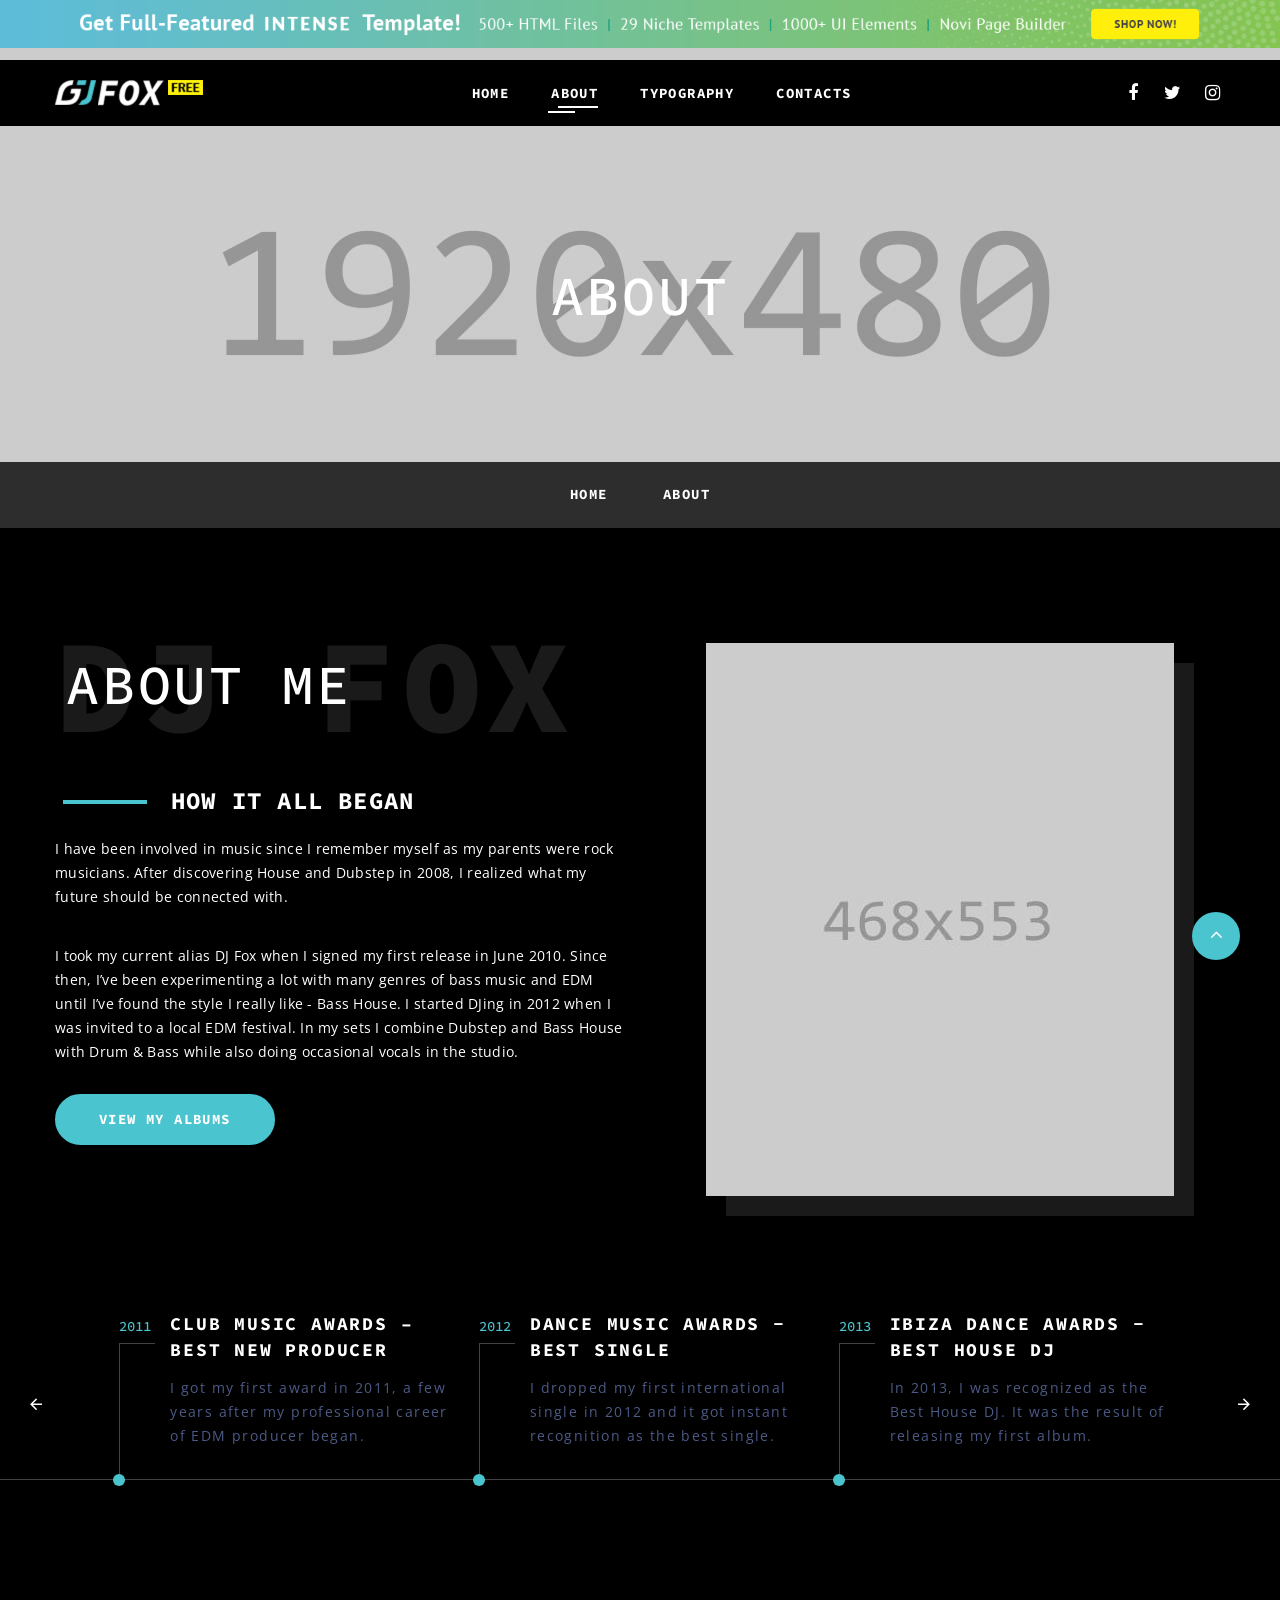
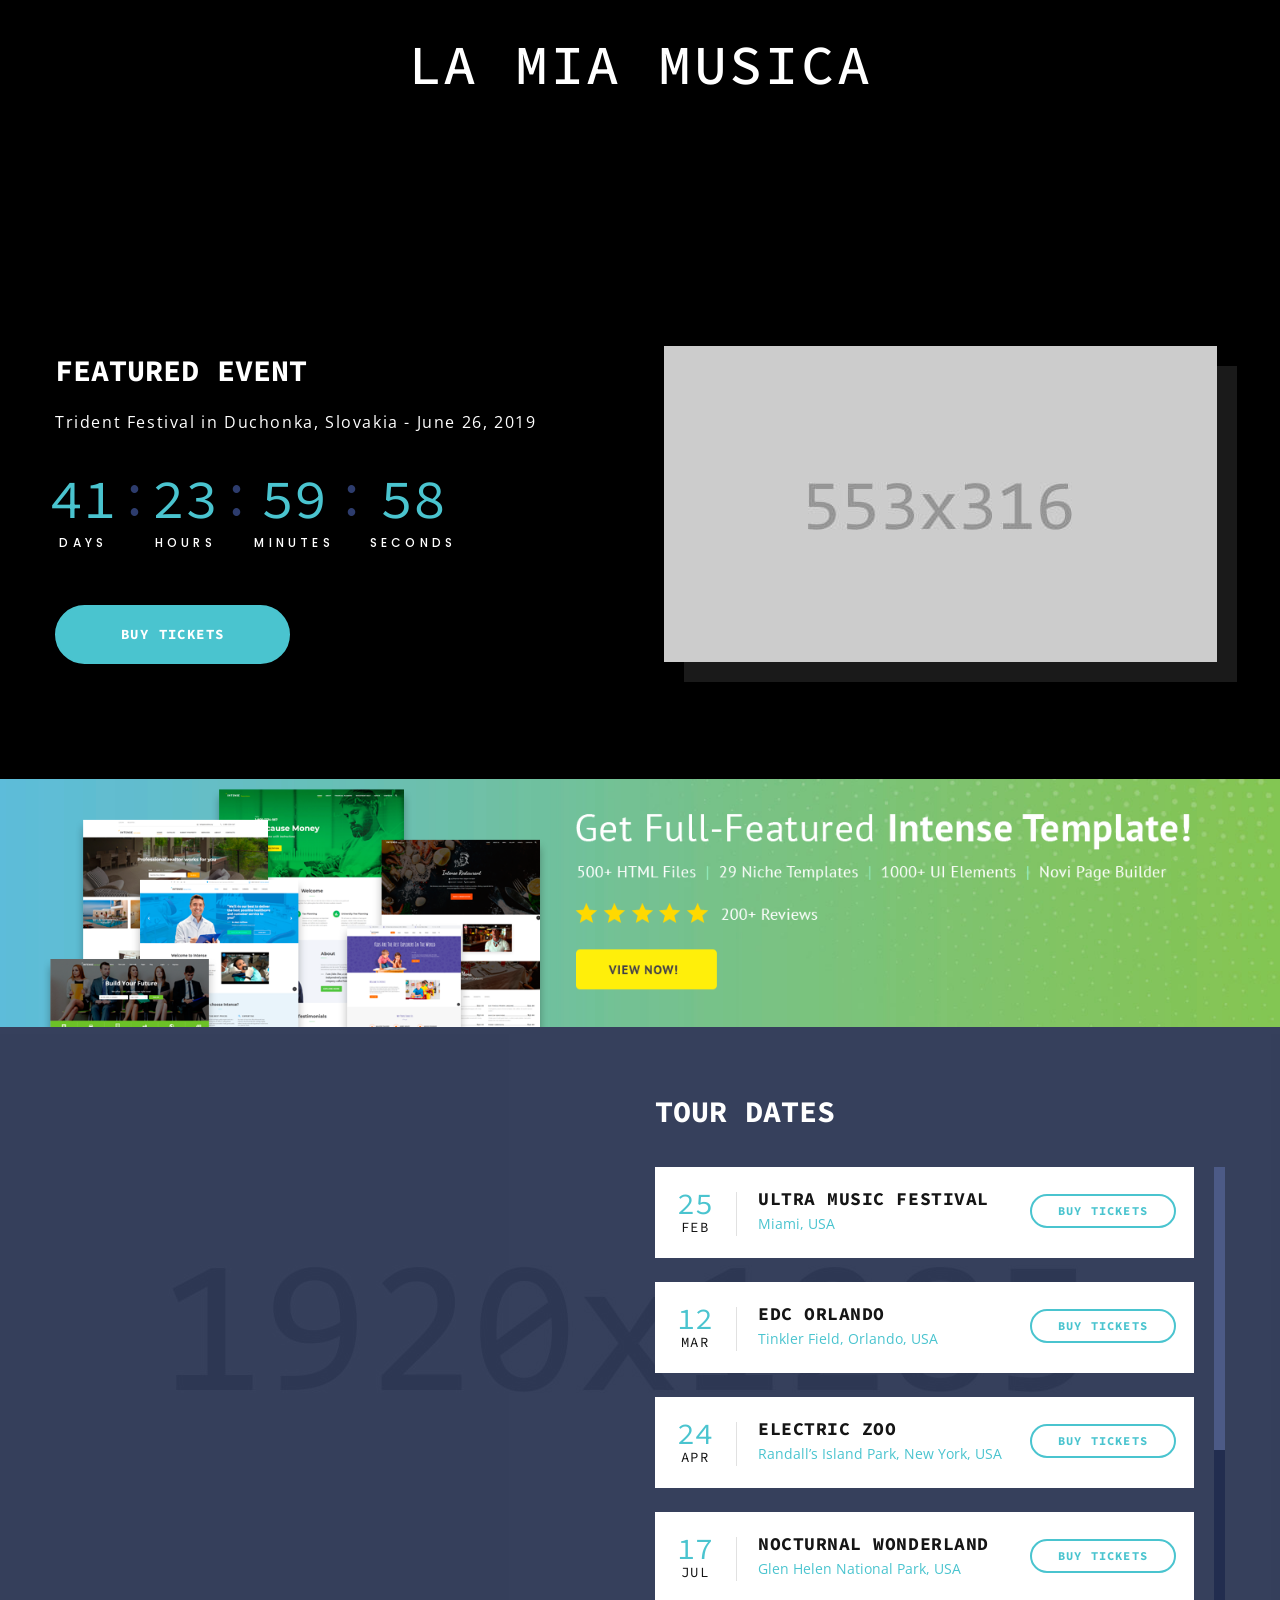
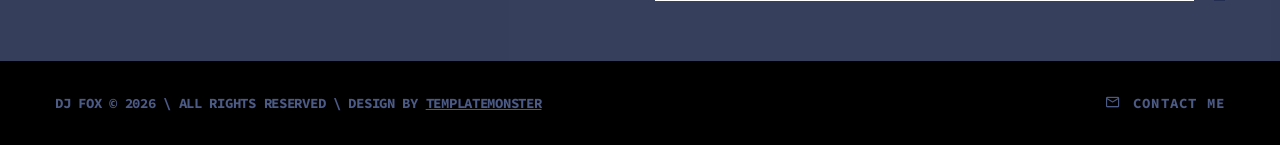
==== commit 29b4f831: "prova embed spotify" ====
--- a/about.html
+++ b/about.html
@@ -139,217 +139,13 @@
       <section class="section section-lg bg-default">
         <div class="container">
           <div class="row row-75 flex-lg-row-reverse">
-            <div class="col-lg-6 text-center">
+            <!-- <div class="col-lg-6 text-center">
               <div class="box-image-2"><img src="images/single-album-01-428x428.png" alt="" width="428" height="214"/>
               </div>
-            </div>
-            <div class="col-lg-6">
-              <h2>Change & Evolve</h2>
-              <!--Bootstrap tabs-->
-              <div class="tabs-albums" id="tabs-1">
-                <!--Nav tabs-->
-                <div class="tabs-albums-select">
-                  <h6 class="text-gray-600">Select a Year</h6>
-                  <ul class="nav nav-tabs">
-                    <li class="nav-item" role="presentation"><a class="nav-link active" href="#tabs-1-1" data-toggle="tab">2019</a></li>
-                    <li class="nav-item" role="presentation"><a class="nav-link" href="#tabs-1-2" data-toggle="tab">2015</a></li>
-                    <li class="nav-item" role="presentation"><a class="nav-link" href="#tabs-1-3" data-toggle="tab">2012</a></li>
-                    <li class="nav-item" role="presentation"><a class="nav-link" href="#tabs-1-4" data-toggle="tab">2011</a></li>
-                  </ul>
-                </div>
-                <!--Tab panes-->
-                <div class="tab-content">
-                  <div class="tab-pane fade show active" id="tabs-1-1">
-                    <div class="jp-modern jp-player-init">
-                      <div class="jp-jplayer"></div>
-                      <div class="jp-audio jp-audio-0" role="application" aria-label="media player">
-                        <ul class="jp-player-list">
-                          <li class="jp-player-list-item" data-jp-title="Lost Souls" data-jp-mp3="http://www.jplayer.org/audio/mp3/TSP-01-Cro_magnon_man.mp3"></li>
-                          <li class="jp-player-list-item" data-jp-title="Subatomic" data-jp-mp3="http://www.jplayer.org/audio/mp3/Miaow-03-Lentement.mp3"></li>
-                          <li class="jp-player-list-item" data-jp-title="Outer Spirits" data-jp-mp3="http://www.jplayer.org/audio/mp3/TSP-05-Your_face.mp3"></li>
-                          <li class="jp-player-list-item" data-jp-title="Oldskool" data-jp-mp3="http://www.jplayer.org/audio/mp3/TSP-01-Cro_magnon_man.mp3"></li>
-                          <li class="jp-player-list-item" data-jp-title="Reasons Why" data-jp-mp3="http://www.jplayer.org/audio/mp3/Miaow-03-Lentement.mp3"></li>
-                          <li class="jp-player-list-item" data-jp-title="Inside Me" data-jp-mp3="http://www.jplayer.org/audio/mp3/TSP-05-Your_face.mp3"></li>
-                          <li class="jp-player-list-item" data-jp-title="Stars (feat. iTops)" data-jp-mp3="http://www.jplayer.org/audio/mp3/TSP-01-Cro_magnon_man.mp3"></li>
-                          <li class="jp-player-list-item" data-jp-title="Hills of Truth" data-jp-mp3="http://www.jplayer.org/audio/mp3/Miaow-03-Lentement.mp3"></li>
-                          <li class="jp-player-list-item" data-jp-title="Carelessness" data-jp-mp3="http://www.jplayer.org/audio/mp3/TSP-05-Your_face.mp3"></li>
-                          <li class="jp-player-list-item" data-jp-title="Into the Future" data-jp-mp3="http://www.jplayer.org/audio/mp3/TSP-01-Cro_magnon_man.mp3"></li>
-                        </ul>
-                        <div class="jp-modern-interface">
-                          <div class="jp-button jp-playpaus-button">
-                            <button class="jp-btn jp-play" tabindex="0"></button>
-                          </div>
-                          <div class="jp-time-rail">
-                            <div class="jp-progress">
-                              <div class="jp-seek-bar">
-                                <div class="jp-play-bar"></div>
-                              </div>
-                            </div>
-                          </div>
-                          <div class="jp-current-time"></div>
-                          <div class="jp-button jp-volume-button">
-                            <button class="jp-btn jp-mute" tabindex="0">max volume</button>
-                          </div>
-                        </div>
-                        <div class="jp-playlist">
-                          <ul class="jp-playlist-inner">
-                            <li></li>
-                          </ul>
-                        </div>
-                        <div class="jp-modern-footer">
-                          <p>Like the album?</p>
-                          <ul class="jp-modern-linklist">
-                            <li><a href="#"><img src="images/itunes-21x21.png" alt="" width="21" height="10"/><span>iTunes</span></a></li>
-                            <li><a href="#"><img src="images/spotify-19x19.png" alt="" width="19" height="9"/><span>Spotify</span></a></li>
-                          </ul>
-                        </div>
-                      </div>
-                    </div>
-                  </div>
-                  <div class="tab-pane fade" id="tabs-1-2">
-                    <div class="jp-modern jp-player-init">
-                      <div class="jp-jplayer"></div>
-                      <div class="jp-audio jp-audio-1" role="application" aria-label="media player">
-                        <ul class="jp-player-list">
-                          <li class="jp-player-list-item" data-jp-title="Inside Me" data-jp-mp3="http://www.jplayer.org/audio/mp3/TSP-05-Your_face.mp3"></li>
-                          <li class="jp-player-list-item" data-jp-title="Stars (feat. iTops)" data-jp-mp3="http://www.jplayer.org/audio/mp3/TSP-01-Cro_magnon_man.mp3"></li>
-                          <li class="jp-player-list-item" data-jp-title="Hills of Truth" data-jp-mp3="http://www.jplayer.org/audio/mp3/Miaow-03-Lentement.mp3"></li>
-                          <li class="jp-player-list-item" data-jp-title="Carelessness" data-jp-mp3="http://www.jplayer.org/audio/mp3/TSP-05-Your_face.mp3"></li>
-                          <li class="jp-player-list-item" data-jp-title="Into the Future" data-jp-mp3="http://www.jplayer.org/audio/mp3/TSP-01-Cro_magnon_man.mp3"></li>
-                          <li class="jp-player-list-item" data-jp-title="Lost Souls" data-jp-mp3="http://www.jplayer.org/audio/mp3/TSP-01-Cro_magnon_man.mp3"></li>
-                          <li class="jp-player-list-item" data-jp-title="Subatomic" data-jp-mp3="http://www.jplayer.org/audio/mp3/Miaow-03-Lentement.mp3"></li>
-                          <li class="jp-player-list-item" data-jp-title="Subatomic" data-jp-mp3="http://www.jplayer.org/audio/mp3/TSP-05-Your_face.mp3"></li>
-                          <li class="jp-player-list-item" data-jp-title="Oldskool" data-jp-mp3="http://www.jplayer.org/audio/mp3/TSP-01-Cro_magnon_man.mp3"></li>
-                          <li class="jp-player-list-item" data-jp-title="Reasons Why" data-jp-mp3="http://www.jplayer.org/audio/mp3/Miaow-03-Lentement.mp3"></li>
-                        </ul>
-                        <div class="jp-modern-interface">
-                          <div class="jp-button jp-playpaus-button">
-                            <button class="jp-btn jp-play" tabindex="0"></button>
-                          </div>
-                          <div class="jp-time-rail">
-                            <div class="jp-progress">
-                              <div class="jp-seek-bar">
-                                <div class="jp-play-bar"></div>
-                              </div>
-                            </div>
-                          </div>
-                          <div class="jp-current-time"></div>
-                          <div class="jp-button jp-volume-button">
-                            <button class="jp-btn jp-mute" tabindex="0">max volume</button>
-                          </div>
-                        </div>
-                        <div class="jp-playlist">
-                          <ul class="jp-playlist-inner">
-                            <li></li>
-                          </ul>
-                        </div>
-                        <div class="jp-modern-footer">
-                          <p>Like the album?</p>
-                          <ul class="jp-modern-linklist">
-                            <li><a href="#"><img src="images/itunes-21x21.png" alt="" width="21" height="10"/><span>iTunes</span></a></li>
-                            <li><a href="#"><img src="images/spotify-19x19.png" alt="" width="19" height="9"/><span>Spotify</span></a></li>
-                          </ul>
-                        </div>
-                      </div>
-                    </div>
-                  </div>
-                  <div class="tab-pane fade" id="tabs-1-3">
-                    <div class="jp-modern jp-player-init">
-                      <div class="jp-jplayer"></div>
-                      <div class="jp-audio jp-audio-2" role="application" aria-label="media player">
-                        <ul class="jp-player-list">
-                          <li class="jp-player-list-item" data-jp-title="Lost Souls" data-jp-mp3="http://www.jplayer.org/audio/mp3/TSP-01-Cro_magnon_man.mp3"></li>
-                          <li class="jp-player-list-item" data-jp-title="Subatomic" data-jp-mp3="http://www.jplayer.org/audio/mp3/Miaow-03-Lentement.mp3"></li>
-                          <li class="jp-player-list-item" data-jp-title="Subatomic" data-jp-mp3="http://www.jplayer.org/audio/mp3/TSP-05-Your_face.mp3"></li>
-                          <li class="jp-player-list-item" data-jp-title="Oldskool" data-jp-mp3="http://www.jplayer.org/audio/mp3/TSP-01-Cro_magnon_man.mp3"></li>
-                          <li class="jp-player-list-item" data-jp-title="Reasons Why" data-jp-mp3="http://www.jplayer.org/audio/mp3/Miaow-03-Lentement.mp3"></li>
-                          <li class="jp-player-list-item" data-jp-title="Inside Me" data-jp-mp3="http://www.jplayer.org/audio/mp3/TSP-05-Your_face.mp3"></li>
-                          <li class="jp-player-list-item" data-jp-title="Stars (feat. iTops)" data-jp-mp3="http://www.jplayer.org/audio/mp3/TSP-01-Cro_magnon_man.mp3"></li>
-                          <li class="jp-player-list-item" data-jp-title="Hills of Truth" data-jp-mp3="http://www.jplayer.org/audio/mp3/Miaow-03-Lentement.mp3"></li>
-                          <li class="jp-player-list-item" data-jp-title="Carelessness" data-jp-mp3="http://www.jplayer.org/audio/mp3/TSP-05-Your_face.mp3"></li>
-                          <li class="jp-player-list-item" data-jp-title="Into the Future" data-jp-mp3="http://www.jplayer.org/audio/mp3/TSP-01-Cro_magnon_man.mp3"></li>
-                        </ul>
-                        <div class="jp-modern-interface">
-                          <div class="jp-button jp-playpaus-button">
-                            <button class="jp-btn jp-play" tabindex="0"></button>
-                          </div>
-                          <div class="jp-time-rail">
-                            <div class="jp-progress">
-                              <div class="jp-seek-bar">
-                                <div class="jp-play-bar"></div>
-                              </div>
-                            </div>
-                          </div>
-                          <div class="jp-current-time"></div>
-                          <div class="jp-button jp-volume-button">
-                            <button class="jp-btn jp-mute" tabindex="0">max volume</button>
-                          </div>
-                        </div>
-                        <div class="jp-playlist">
-                          <ul class="jp-playlist-inner">
-                            <li></li>
-                          </ul>
-                        </div>
-                        <div class="jp-modern-footer">
-                          <p>Like the album?</p>
-                          <ul class="jp-modern-linklist">
-                            <li><a href="#"><img src="images/itunes-21x21.png" alt="" width="21" height="10"/><span>iTunes</span></a></li>
-                            <li><a href="#"><img src="images/spotify-19x19.png" alt="" width="19" height="9"/><span>Spotify</span></a></li>
-                          </ul>
-                        </div>
-                      </div>
-                    </div>
-                  </div>
-                  <div class="tab-pane fade" id="tabs-1-4">
-                    <div class="jp-modern jp-player-init">
-                      <div class="jp-jplayer"></div>
-                      <div class="jp-audio jp-audio-3" role="application" aria-label="media player">
-                        <ul class="jp-player-list">
-                          <li class="jp-player-list-item" data-jp-title="Inside Me" data-jp-mp3="http://www.jplayer.org/audio/mp3/TSP-05-Your_face.mp3"></li>
-                          <li class="jp-player-list-item" data-jp-title="Stars (feat. iTops)" data-jp-mp3="http://www.jplayer.org/audio/mp3/TSP-01-Cro_magnon_man.mp3"></li>
-                          <li class="jp-player-list-item" data-jp-title="Hills of Truth" data-jp-mp3="http://www.jplayer.org/audio/mp3/Miaow-03-Lentement.mp3"></li>
-                          <li class="jp-player-list-item" data-jp-title="Carelessness" data-jp-mp3="http://www.jplayer.org/audio/mp3/TSP-05-Your_face.mp3"></li>
-                          <li class="jp-player-list-item" data-jp-title="Into the Future" data-jp-mp3="http://www.jplayer.org/audio/mp3/TSP-01-Cro_magnon_man.mp3"></li>
-                          <li class="jp-player-list-item" data-jp-title="Lost Souls" data-jp-mp3="http://www.jplayer.org/audio/mp3/TSP-01-Cro_magnon_man.mp3"></li>
-                          <li class="jp-player-list-item" data-jp-title="Subatomic" data-jp-mp3="http://www.jplayer.org/audio/mp3/Miaow-03-Lentement.mp3"></li>
-                          <li class="jp-player-list-item" data-jp-title="Subatomic" data-jp-mp3="http://www.jplayer.org/audio/mp3/TSP-05-Your_face.mp3"></li>
-                          <li class="jp-player-list-item" data-jp-title="Oldskool" data-jp-mp3="http://www.jplayer.org/audio/mp3/TSP-01-Cro_magnon_man.mp3"></li>
-                          <li class="jp-player-list-item" data-jp-title="Reasons Why" data-jp-mp3="http://www.jplayer.org/audio/mp3/Miaow-03-Lentement.mp3"></li>
-                        </ul>
-                        <div class="jp-modern-interface">
-                          <div class="jp-button jp-playpaus-button">
-                            <button class="jp-btn jp-play" tabindex="0"></button>
-                          </div>
-                          <div class="jp-time-rail">
-                            <div class="jp-progress">
-                              <div class="jp-seek-bar">
-                                <div class="jp-play-bar"></div>
-                              </div>
-                            </div>
-                          </div>
-                          <div class="jp-current-time"></div>
-                          <div class="jp-button jp-volume-button">
-                            <button class="jp-btn jp-mute" tabindex="0">max volume</button>
-                          </div>
-                        </div>
-                        <div class="jp-playlist">
-                          <ul class="jp-playlist-inner">
-                            <li></li>
-                          </ul>
-                        </div>
-                        <div class="jp-modern-footer">
-                          <p>Like the album?</p>
-                          <ul class="jp-modern-linklist">
-                            <li><a href="#"><img src="images/itunes-21x21.png" alt="" width="21" height="10"/><span>iTunes</span></a></li>
-                            <li><a href="#"><img src="images/spotify-19x19.png" alt="" width="19" height="9"/><span>Spotify
-</span></a></li>
-                          </ul>
-                        </div>
-                      </div>
-                    </div>
-                  </div>
-                </div>
-              </div>
+            </div> -->
+            <div class="col">
+              <h2 class="text-center">La mia musica</h2>
+              <iframe style="border-radius:12px" src="https://open.spotify.com/embed/artist/2T2rZcxiJdfsv2G8MwIhPN?utm_source=generator" width="100%" height="80" frameBorder="0" allowfullscreen="" allow="autoplay; clipboard-write; encrypted-media; fullscreen; picture-in-picture" loading="lazy"></iframe>
             </div>
           </div>
         </div>
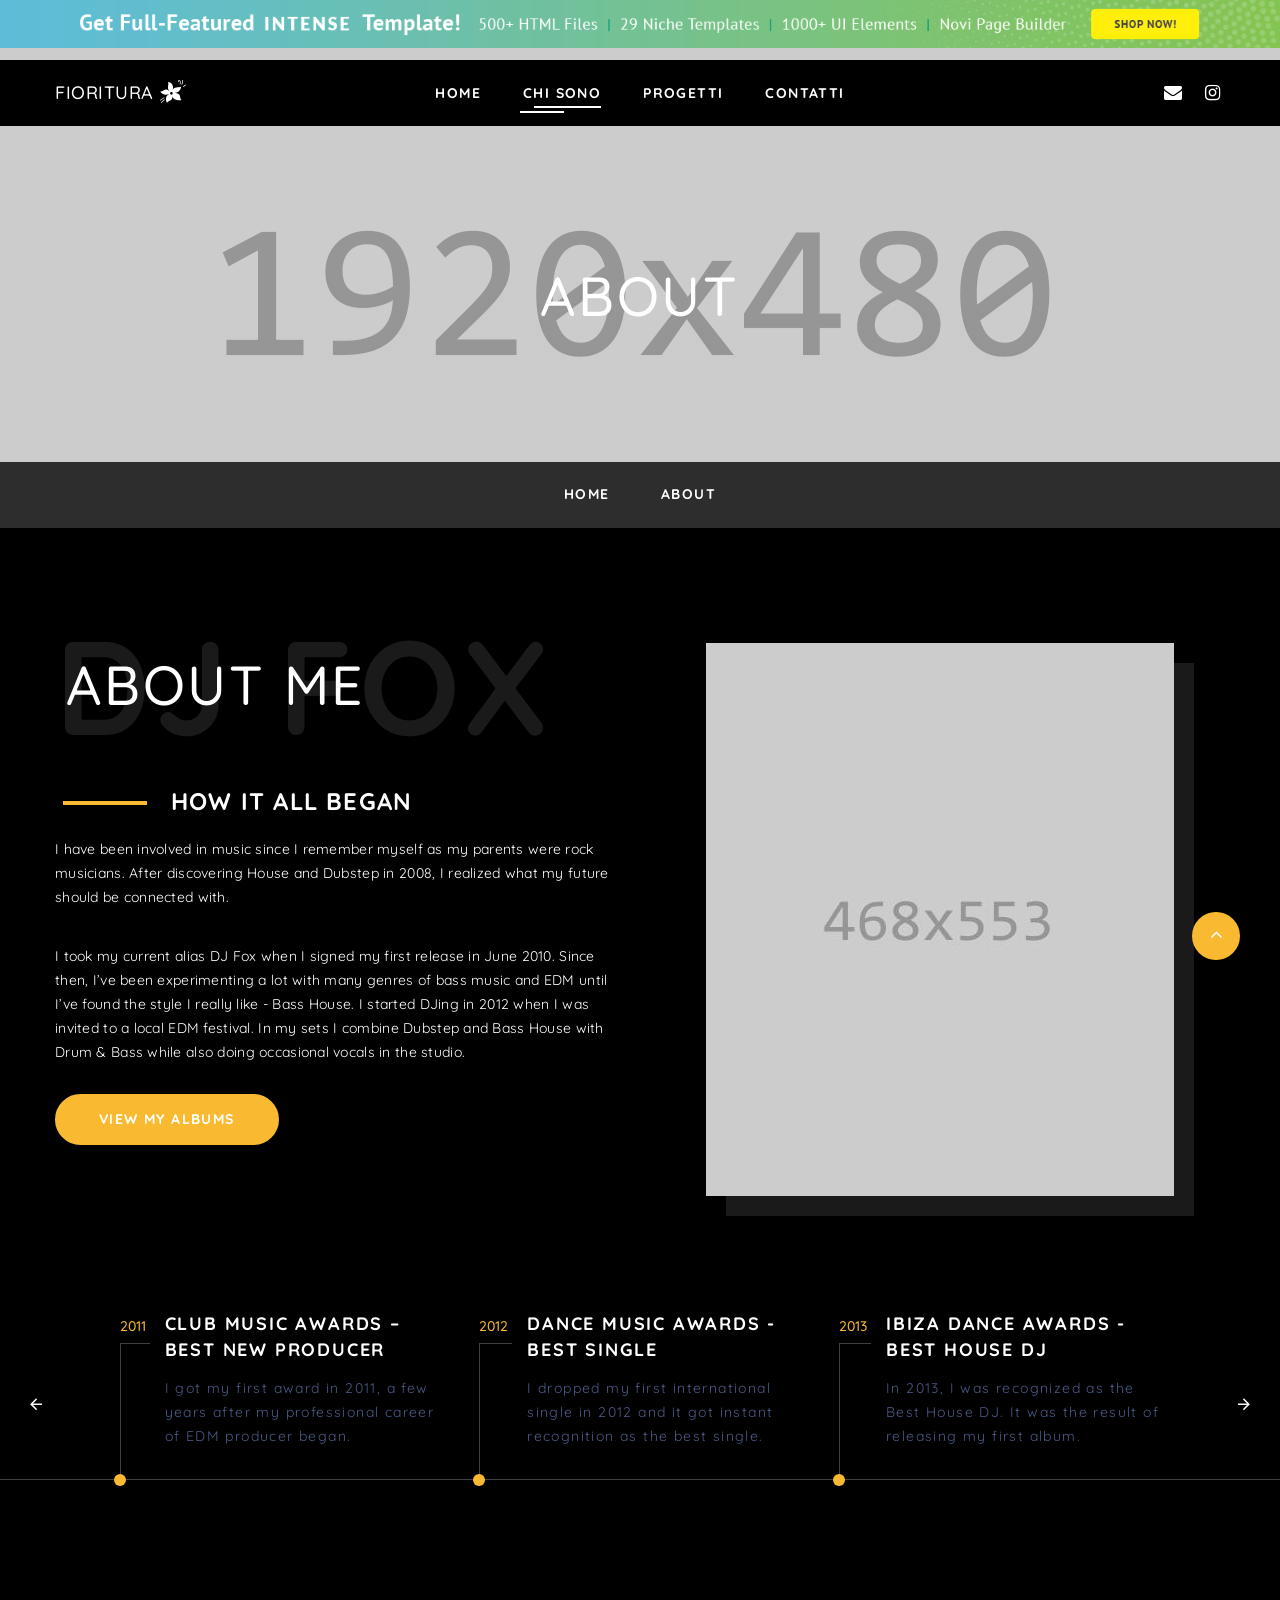
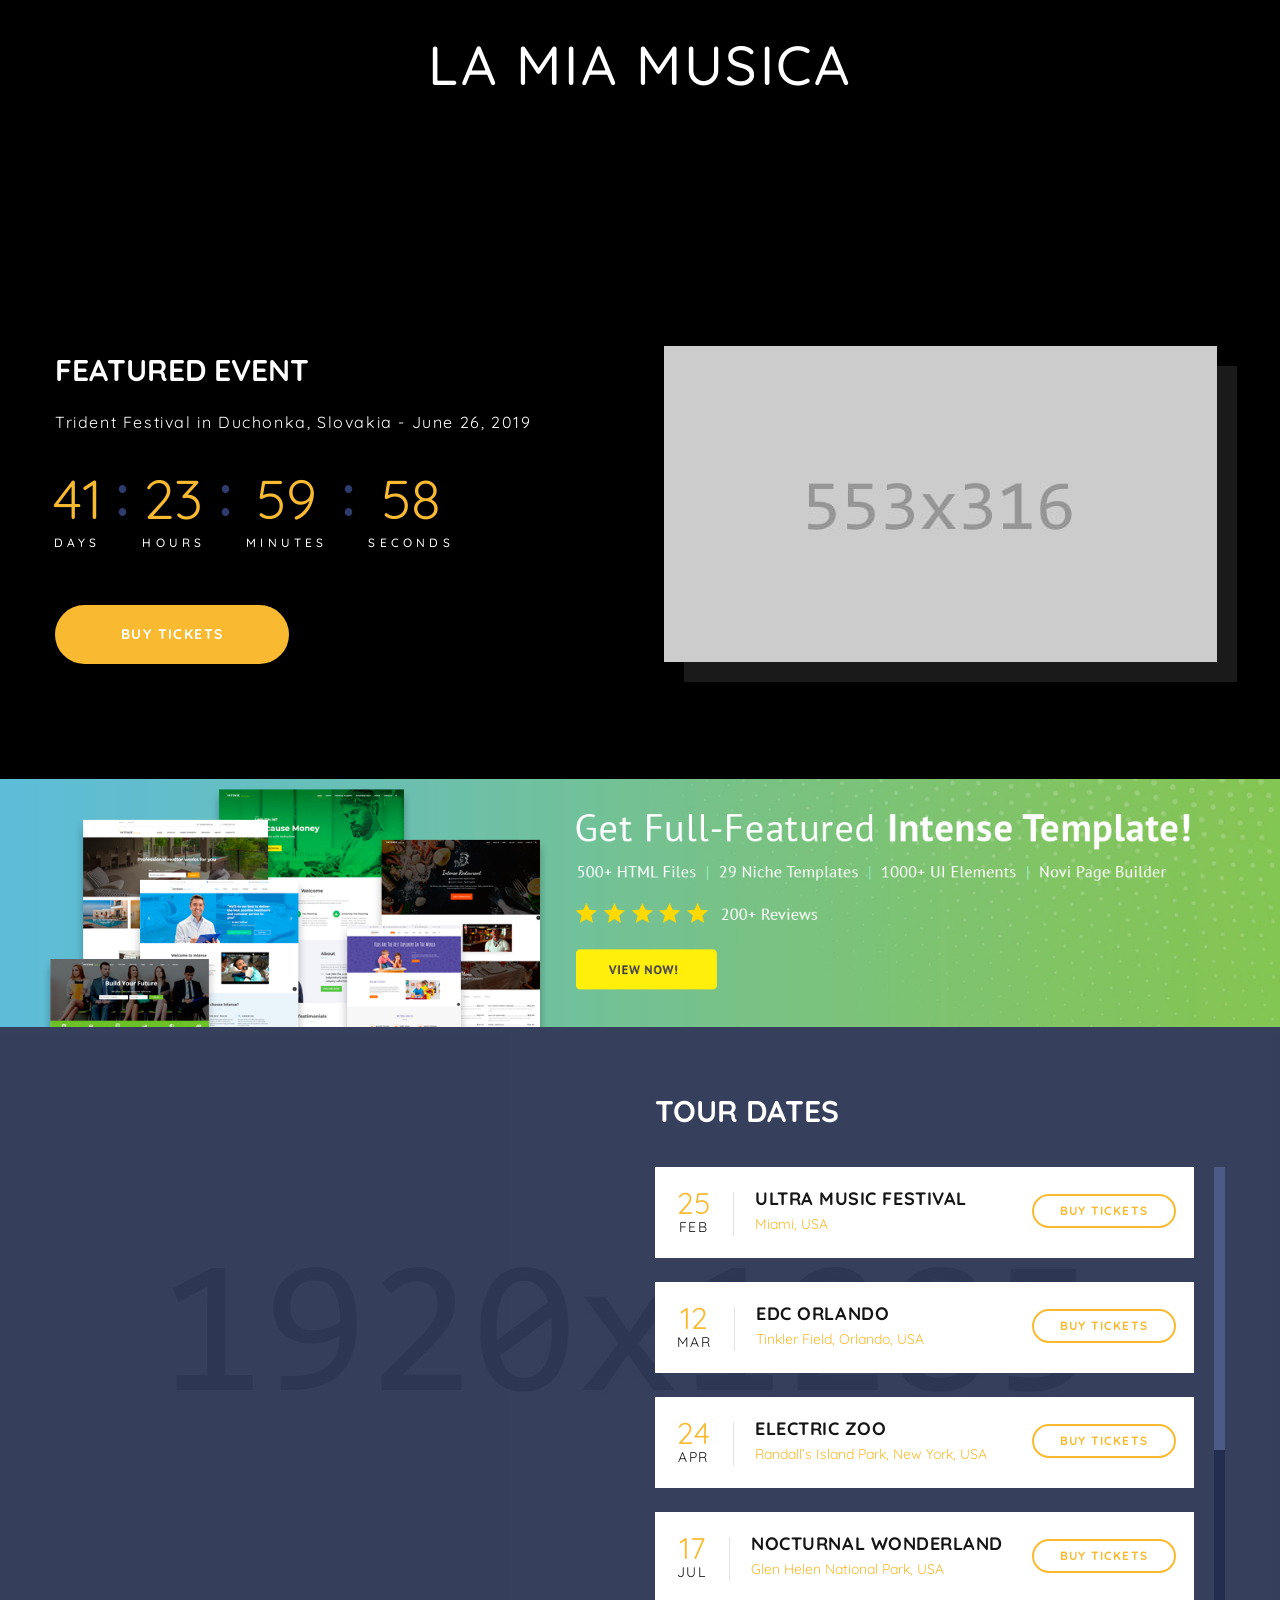
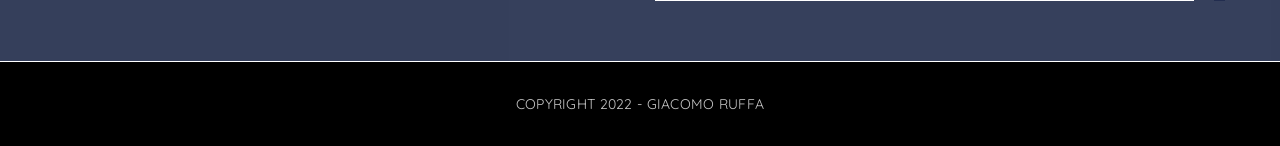
==== commit 9dcf7724: "varie: css, cambio nome header, grafica" ====
--- a/about.html
+++ b/about.html
@@ -36,7 +36,12 @@
                   <button class="rd-navbar-toggle" data-rd-navbar-toggle=".rd-navbar-nav-wrap"><span></span></button>
                   <!--RD Navbar Brand-->
                   <div class="rd-navbar-brand">
-                    <!--Brand--><a class="brand" href="index.html"><img src="images/logo-default-296x52.png" alt="" width="148" height="26"/></a>
+                    <a class="brand"><h5 id="grHeader" onclick="toggleName()">Giacomo Ruffa</h5></a>
+                    <a class="brand">
+                      <h5 id="fiorituraHeader" onclick="toggleName()">Fioritura 
+                        <img class="flowerIcon" src="images/vanilla-flower-icon.svg" />
+                      </h5>
+                  </a>
                   </div>
                 </div>
                 <div class="rd-navbar-main-element">
@@ -44,20 +49,19 @@
                     <ul class="rd-navbar-nav">
                       <li class="rd-nav-item"><a class="rd-nav-link" href="index.html">Home</a>
                       </li>
-                      <li class="rd-nav-item active"><a class="rd-nav-link" href="about.html">About</a>
+                      <li class="rd-nav-item active"><a class="rd-nav-link" href="about.html">Chi sono</a>
                       </li>
-                      <li class="rd-nav-item"><a class="rd-nav-link" href="typography.html">Typography</a>
+                      <li class="rd-nav-item"><a class="rd-nav-link" href="typography.html">Progetti</a>
                       </li>
-                      <li class="rd-nav-item"><a class="rd-nav-link" href="contacts.html">Contacts</a>
+                      <li class="rd-nav-item"><a class="rd-nav-link" href="contatti.html">Contatti</a>
                       </li>
                     </ul>
                   </div>
                 </div>
                 <div class="rd-navbar-collapse">
                   <ul class="socialite-list">
-                    <li><a class="icon novi-icon socialite fa-facebook" href="#"></a></li>
-                    <li><a class="icon novi-icon socialite fa-twitter" href="#"></a></li>
-                    <li><a class="icon novi-icon socialite fa-instagram" href="#"></a></li>
+                    <li><a class="icon novi-icon socialite fa-envelope" href="mailto:fiorituramusica@gmail.com"></a></li>
+                    <li><a class="icon novi-icon socialite fa-instagram" href="https://www.instagram.com/fiorxtura" target="_blank"></a></li>
                   </ul>
                 </div>
               </div>
@@ -283,14 +287,8 @@
       <footer class="section footer-classic bg-default">
         <div class="container">
           <div class="row row-15">
-            <div class="col-sm-6">
-              <p class="rights"><span>DJ Fox</span><span>&nbsp;</span><span>&copy;&nbsp;</span><span class="copyright-year"></span><span>&nbsp;</span><span>\&nbsp;</span>All Rights Reserved
-                \ Design by <a href="https://www.templatemonster.com/">TemplateMonster</a>
-              </p>
-            </div>
-            <div class="col-sm-6">
-              <div class="footer-contact"><a href="contacts.html">
-                  <div class="icon novi-icon mdi mdi-email-outline"></div>Contact Me</a></div>
+            <div class="col-sm-12 text-center footer-copyright">
+              <p>Copyright 2022 - Giacomo Ruffa</p>
             </div>
           </div>
         </div>
--- a/css/style.css
+++ b/css/style.css
@@ -58,13 +58,21 @@
  *     5.25 Landing
  */
 /** @section Reset Styles*/
+@import url('https://fonts.googleapis.com/css?family=Quicksand');
 
 :root {
+	/* color palette */
 	--black: #000000;
 	--dark-grey: #303030;
 	--darker-grey: #5e5e5e;
 	--lighter-grey: #919191;
 	--light-grey: #c6c6c6;
+	--white: #fff;
+	--orange: #f9ba32;
+}
+
+* {
+	font-family: 'Quicksand' !important;
 }
 
 a:focus,
@@ -286,7 +294,7 @@
 }
 
 .text-primary {
-	color: #4ac4cf !important;
+	color: var(--orange) !important;
 }
 
 .text-white-5 {
@@ -1085,7 +1093,7 @@
 }
 
 p.rights a:hover {
-	color: #4ac4cf;
+	color: var(--orange);
 }
 
 [style*='z-index: 1000;'] {
@@ -1333,7 +1341,7 @@
 	font-size: 20px;
 	line-height: 44px;
 	color: #ffffff;
-	background: #4ac4cf;
+	background: var(--orange);
 	overflow: hidden;
 	text-align: center;
 	text-decoration: none;
@@ -1592,7 +1600,7 @@
 }
 
 .rd-navbar-search .rd-search-form-submit:hover {
-	color: #4ac4cf;
+	color: var(--orange);
 }
 
 .rd-navbar-search-toggle {
@@ -1636,7 +1644,7 @@
 
 .rd-navbar-dropdown li>a:hover,
 .rd-megamenu-list li>a:hover {
-	color: #4ac4cf;
+	color: var(--orange);
 }
 
 .rd-navbar-dropdown li>a,
@@ -1795,7 +1803,7 @@
 
 .rd-navbar-static .rd-dropdown-item.focus .rd-dropdown-link,
 .rd-navbar-static .rd-dropdown-item.opened .rd-dropdown-link {
-	color: #4ac4cf;
+	color: var(--orange);
 }
 
 .rd-navbar-static .rd-dropdown-link {
@@ -1803,7 +1811,7 @@
 }
 
 .rd-navbar-static .rd-dropdown-link:hover {
-	color: #4ac4cf;
+	color: var(--orange);
 }
 
 .rd-navbar-static .rd-navbar-megamenu {
@@ -1823,7 +1831,7 @@
 }
 
 .rd-navbar-static .rd-megamenu-title {
-	color: #4ac4cf;
+	color: var(--orange);
 	font-weight: 700;
 	letter-spacing: .025em;
 	font-size: 18px;
@@ -1834,7 +1842,7 @@
 }
 
 .rd-navbar-static .rd-megamenu-list-link:hover {
-	color: #4ac4cf;
+	color: var(--orange);
 	background: transparent;
 }
 
@@ -1934,7 +1942,7 @@
 }
 
 .rd-navbar-static .rd-navbar-search-toggle:hover {
-	color: #4ac4cf;
+	color: var(--orange);
 }
 
 .rd-navbar-static.rd-navbar--is-clone {
@@ -1980,6 +1988,7 @@
 	text-align: left;
 	font-size: 22px;
 	line-height: 46px;
+	cursor: pointer;
 }
 
 .rd-navbar-fixed .rd-navbar-brand img {
@@ -2029,7 +2038,7 @@
 }
 
 .rd-navbar-fixed .rd-navbar-nav-wrap::-webkit-scrollbar-track {
-	background: #4ac4cf;
+	background: var(--orange);
 	border: none;
 	border-radius: 0;
 }
@@ -2349,7 +2358,7 @@
 .rd-navbar-fixed .rd-navbar-nav-wrap {
 	color: #ffffff;
 	background: var(--black);
-	border: 1px solid var(--light-grey);
+	/* border: 1px solid var(--light-grey); */
 	box-shadow: none;
 }
 
@@ -2357,8 +2366,9 @@
 .rd-navbar-fixed .rd-nav-item.focus .rd-nav-link,
 .rd-navbar-fixed .rd-nav-item.active .rd-nav-link,
 .rd-navbar-fixed .rd-nav-item.opened .rd-nav-link {
-	color: #ffffff;
-	background: #4ac4cf;
+	color: #000;
+	background: #fff;
+	font-style: italic;
 }
 
 .rd-navbar-fixed .rd-nav-item:hover>.rd-navbar-submenu-toggle,
@@ -2386,7 +2396,7 @@
 .rd-navbar-fixed .rd-navbar-dropdown>li.active>a,
 .rd-navbar-fixed .rd-navbar-dropdown>li.opened>a {
 	color: #ffffff;
-	background: #4ac4cf;
+	background: var(--orange);
 }
 
 .rd-navbar-fixed .rd-navbar-megamenu .rd-megamenu-title {
@@ -2404,7 +2414,7 @@
 }
 
 .rd-navbar-fixed .rd-navbar-megamenu .rd-megamenu-title a:hover {
-	color: #4ac4cf;
+	color: var(--orange);
 }
 
 .rd-navbar-fixed .rd-navbar-submenu-toggle {
@@ -2416,7 +2426,7 @@
 }
 
 .rd-navbar-fixed .rd-navbar-search .rd-search-form-submit:hover {
-	color: #4ac4cf;
+	color: var(--orange);
 }
 
 .rd-navbar-fixed .rd-navbar-search-toggle {
@@ -2424,7 +2434,7 @@
 }
 
 .rd-navbar-fixed .rd-navbar-search-toggle:hover {
-	color: #4ac4cf;
+	color: var(--orange);
 }
 
 .rd-navbar-fixed .rd-navbar-collapse {
@@ -2535,7 +2545,7 @@
 }
 
 .rd-navbar-sidebar .rd-nav-item.active .rd-nav-link {
-	color: #4ac4cf;
+	color: var(--orange);
 }
 
 .rd-navbar-sidebar .rd-nav-item .rd-nav-link,
@@ -2564,7 +2574,7 @@
 }
 
 .rd-navbar-sidebar .rd-nav-link:hover {
-	color: #4ac4cf;
+	color: var(--orange);
 }
 
 .rd-navbar-sidebar .rd-navbar-submenu .opened>.rd-navbar-submenu-toggle::after {
@@ -2630,7 +2640,7 @@
 
 .rd-navbar-sidebar .rd-nav-item>.rd-navbar-submenu-toggle:hover,
 .rd-navbar-sidebar .rd-nav-item .rd-navbar--has-dropdown>.rd-navbar-submenu-toggle:hover {
-	color: #4ac4cf;
+	color: var(--orange);
 }
 
 .rd-navbar-sidebar .rd-nav-item>.rd-navbar-submenu-toggle::after,
@@ -2676,7 +2686,7 @@
 	font-family: "Material Design Icons";
 	font-size: inherit;
 	line-height: inherit;
-	color: #4ac4cf;
+	color: var(--orange);
 }
 
 .rd-navbar-sidebar .rd-navbar-dropdown li.focus>a::before,
@@ -2732,7 +2742,7 @@
 }
 
 .rd-navbar-sidebar .rd-navbar-dropdown .rd-navbar--has-dropdown.opened>.rd-navbar-submenu-toggle {
-	color: #4ac4cf;
+	color: var(--orange);
 }
 
 .rd-navbar-sidebar .rd-navbar-dropdown .rd-navbar--has-dropdown.opened>.rd-navbar-submenu-toggle::after {
@@ -2918,7 +2928,7 @@
 	left: 0;
 	width: 21px;
 	height: 2px;
-	background-color: #4ac4cf;
+	background-color: var(--orange);
 }
 
 .rd-navbar-classic.rd-navbar-static .rd-navbar-dropdown li.focus>a::before,
@@ -3024,7 +3034,7 @@
 	display: block;
 	position: absolute;
 	height: 2px;
-	background-color: #4ac4cf;
+	background-color: var(--orange);
 	opacity: 0;
 	transition: all 0.3s ease-in-out;
 	pointer-events: none;
@@ -3056,7 +3066,7 @@
 	font-family: "Material Design Icons";
 	font-size: inherit;
 	line-height: inherit;
-	color: #4ac4cf;
+	color: var(--orange);
 }
 
 .rd-navbar-modern.rd-navbar-static .rd-navbar-dropdown li.focus>a::before,
@@ -3273,7 +3283,7 @@
 
 .swiper-button-prev:hover,
 .swiper-button-next:hover {
-	color: #4ac4cf;
+	color: var(--orange);
 }
 
 @media (min-width: 768px) {
@@ -3551,7 +3561,7 @@
 }
 
 .rd-search-results-live .search-link:hover {
-	color: #4ac4cf;
+	color: var(--orange);
 }
 
 .rd-search-results-live .search-error {
@@ -3568,7 +3578,7 @@
 }
 
 .rd-search-results-live .search-title a:hover {
-	color: #4ac4cf;
+	color: var(--orange);
 }
 
 .rd-search-results-live .search-list-item-all {
@@ -3589,7 +3599,7 @@
 	text-transform: uppercase;
 	text-align: center;
 	color: #ffffff;
-	background: #4ac4cf;
+	background: var(--orange);
 }
 
 .rd-search-results-live .search-submit:hover {
@@ -3677,7 +3687,7 @@
 .rd-search-results .search {
 	color: #ffffff;
 	padding: 0 .25em;
-	background: #4ac4cf;
+	background: var(--orange);
 }
 
 .rd-search-results .match {
@@ -3784,7 +3794,7 @@
 }
 
 .rd-search-classic .rd-search-submit:hover {
-	color: #4ac4cf;
+	color: var(--orange);
 }
 
 .rd-search.rd-search-inline {
@@ -3813,7 +3823,7 @@
 }
 
 .rd-search.rd-search-inline .button-link:hover {
-	color: #4ac4cf;
+	color: var(--orange);
 }
 
 .rd-search.rd-search-inline.form-sm .form-input {
@@ -3927,7 +3937,7 @@
 
 .isotope-filters a.active,
 .isotope-filters a:hover {
-	color: #4ac4cf;
+	color: var(--orange);
 }
 
 button.button.isotope-filters-toggle {
@@ -4071,9 +4081,9 @@
 
 	.tabs-line .nav-link:hover,
 	.tabs-line .nav-link.active {
-		color: #4ac4cf;
-		background: #4ac4cf;
-		border-color: #4ac4cf;
+		color: var(--orange);
+		background: var(--orange);
+		border-color: var(--orange);
 	}
 }
 
@@ -4099,8 +4109,8 @@
 
 .tabs-corporate .nav-link:hover,
 .tabs-corporate .nav-link.active {
-	color: #4ac4cf;
-	border-color: #4ac4cf;
+	color: var(--orange);
+	border-color: var(--orange);
 }
 
 .tabs-corporate .tab-content {
@@ -4143,7 +4153,7 @@
 
 	.tabs-horizontal.tabs-corporate .nav-link.active,
 	.tabs-horizontal.tabs-corporate .nav-link:hover {
-		color: #4ac4cf;
+		color: var(--orange);
 		background-color: transparent;
 	}
 
@@ -4181,7 +4191,7 @@
 		left: 0;
 		height: 4px;
 		width: 0;
-		background: #4ac4cf;
+		background: var(--orange);
 		transition: .22s ease;
 	}
 
@@ -4310,7 +4320,7 @@
 }
 
 .tabs-albums .nav-link.active {
-	color: #4ac4cf;
+	color: var(--orange);
 	background-color: transparent;
 }
 
@@ -4384,7 +4394,7 @@
 
 .tabs-video .nav-link:hover .nav-video-title,
 .tabs-video .nav-link.active .nav-video-title {
-	color: #4ac4cf;
+	color: var(--orange);
 }
 
 .tabs-video .nav-item {
@@ -4431,7 +4441,7 @@
 	left: 0;
 	right: 0;
 	bottom: 0;
-	background-color: #4ac4cf;
+	background-color: var(--orange);
 	transition: all 0.3s ease-in-out;
 }
 
@@ -4543,7 +4553,7 @@
 }
 
 .card-corporate .card-title a .card-arrow::before {
-	background-color: #4ac4cf;
+	background-color: var(--orange);
 }
 
 .card-corporate .card-title a .card-arrow:after {
@@ -4635,11 +4645,11 @@
 }
 
 .tooltip.bs-tooltip-top .arrow::before {
-	border-top-color: #4ac4cf;
+	border-top-color: var(--orange);
 }
 
 .tooltip.bs-tooltip-bottom .arrow::before {
-	border-bottom-color: #4ac4cf;
+	border-bottom-color: var(--orange);
 }
 
 /** @section Counter */
@@ -4690,7 +4700,7 @@
 .progress-linear .progress-bar-linear {
 	width: 0;
 	height: inherit;
-	background: #4ac4cf;
+	background: var(--orange);
 	transition: 1s all ease-in-out;
 	border-radius: 10em;
 }
@@ -4985,7 +4995,7 @@
 
 .owl-carousel .owl-prev:not(.disabled):hover,
 .owl-carousel .owl-next:not(.disabled):hover {
-	color: #4ac4cf;
+	color: var(--orange);
 }
 
 .owl-carousel .owl-prev.disabled,
@@ -5034,7 +5044,7 @@
 
 .owl-carousel .owl-dot.active span,
 .owl-carousel .owl-dot:hover span {
-	background: #4ac4cf;
+	background: var(--orange);
 }
 
 .owl-carousel-bio {
@@ -5077,7 +5087,7 @@
 
 .owl-carousel-bio .owl-prev:hover::before,
 .owl-carousel-bio .owl-next:hover::before {
-	color: #4ac4cf;
+	color: var(--orange);
 }
 
 .owl-carousel-bio .owl-prev::before,
@@ -5141,7 +5151,7 @@
 
 	.owl-carousel-bio .owl-prev:hover,
 	.owl-carousel-bio .owl-next:hover {
-		color: #4ac4cf;
+		color: var(--orange);
 	}
 
 	.owl-carousel-bio .owl-prev {
@@ -5771,7 +5781,7 @@
 
 .lg-outer .lg-thumb-item.active,
 .lg-outer .lg-thumb-item:hover {
-	border-color: #4ac4cf;
+	border-color: var(--orange);
 }
 
 .lg-outer .lg-thumb-item img {
@@ -5931,7 +5941,7 @@
 }
 
 .lg-progress-bar .lg-progress {
-	background-color: #4ac4cf;
+	background-color: var(--orange);
 	height: 5px;
 	width: 0;
 }
@@ -8285,7 +8295,7 @@
 }
 
 .jp-custom-playlist li.playing a {
-	color: #4ac4cf;
+	color: var(--orange);
 }
 
 .jp-player-init {
@@ -8455,7 +8465,7 @@
 
 .jp-player-init .jp-play-bar,
 .jp-player-init .jp-volume-bar-value {
-	background-color: #4ac4cf;
+	background-color: var(--orange);
 }
 
 .jp-state-playing .jp-mute:before {
@@ -8632,7 +8642,7 @@
 }
 
 .jp-video.jp-state-full-screen .jp-playlist li.jp-playlist-current a {
-	color: #4ac4cf;
+	color: var(--orange);
 }
 
 .jp-video.jp-state-full-screen .jp-playlist li a {
@@ -8796,7 +8806,7 @@
 	background-color: #30abb6;
 	background-repeat: repeat-x;
 	border-radius: 5px;
-	background-image: linear-gradient(#4ac4cf, #30abb6);
+	background-image: linear-gradient(var(--orange), #30abb6);
 	background-image: -webkit-linear-gradient(135deg, rgba(255, 255, 255, 0.3) 25%, transparent 25%, transparent 50%, rgba(255, 255, 255, 0.3) 50%, rgba(255, 255, 255, 0.3) 75%, transparent 75%, transparent);
 	background-image: linear-gradient(-45deg, rgba(255, 255, 255, 0.3) 25%, transparent 25%, transparent 50%, rgba(255, 255, 255, 0.3) 50%, rgba(255, 255, 255, 0.3) 75%, transparent 75%, transparent);
 }
@@ -9005,7 +9015,7 @@
 }
 
 .jp-classic .jp-btn:hover {
-	color: #4ac4cf;
+	color: var(--orange);
 }
 
 .jp-classic .jp-play {
@@ -9034,7 +9044,7 @@
 
 .jp-classic .jp-play-bar {
 	height: 100%;
-	background-color: #4ac4cf;
+	background-color: var(--orange);
 }
 
 .jp-classic .jp-classic-body {
@@ -9147,7 +9157,7 @@
 }
 
 .jp-modern .jp-playlist-current {
-	color: #4ac4cf;
+	color: var(--orange);
 }
 
 .jp-modern .jp-play {
@@ -9177,7 +9187,7 @@
 }
 
 .jp-modern .jp-play-bar {
-	background-color: #4ac4cf;
+	background-color: var(--orange);
 }
 
 .jp-modern .jp-seek-bar,
@@ -9224,7 +9234,7 @@
 }
 
 .jp-modern .jp-modern-linklist li a:hover {
-	color: #4ac4cf;
+	color: var(--orange);
 }
 
 .jp-modern .jp-modern-linklist li+li::before {
@@ -9281,7 +9291,7 @@
 }
 
 div.jp-creative .jp-btn:hover {
-	color: #4ac4cf;
+	color: var(--orange);
 }
 
 div.jp-creative .jp-previous,
@@ -9401,7 +9411,7 @@
 	width: 12px;
 	height: 12px;
 	border-radius: 10em;
-	background-color: #4ac4cf;
+	background-color: var(--orange);
 	top: 0;
 	right: 0;
 	transform: translateX(50%);
@@ -9488,7 +9498,7 @@
 .countdown-section .countdown-amount {
 	font-family: "Source Code Pro", Monaco, Consolas, "Liberation Mono", "Courier New", monospace;
 	font-size: 30px;
-	color: #4ac4cf;
+	color: var(--orange);
 }
 
 @media (min-width: 576px) {
@@ -9542,7 +9552,7 @@
 }
 
 .stepper-arrow:hover {
-	color: #4ac4cf;
+	color: var(--orange);
 }
 
 .stepper-arrow.up {
@@ -9971,7 +9981,7 @@
 .slick-vertical-button {
 	width: 20px;
 	height: 20px;
-	background-color: #4ac4cf;
+	background-color: var(--orange);
 	margin: 10px;
 }
 
@@ -9990,7 +10000,7 @@
 	display: block;
 	width: 10px;
 	height: 10px;
-	border: 1px solid #4ac4cf;
+	border: 1px solid var(--orange);
 	border-radius: inherit;
 	transform: translate(-25%, -25%);
 	opacity: 0;
@@ -10102,7 +10112,7 @@
 h5 a:hover,
 h6 a:hover,
 [class^='heading-'] a:hover {
-	color: #4ac4cf;
+	color: var(--orange);
 }
 
 h1,
@@ -10211,7 +10221,7 @@
 .mark {
 	padding: 3px 5px;
 	color: #ffffff;
-	background: #4ac4cf;
+	background: var(--orange);
 }
 
 .big {
@@ -10241,7 +10251,7 @@
 p [data-toggle='tooltip'] {
 	padding-left: .25em;
 	padding-right: .25em;
-	color: #4ac4cf;
+	color: var(--orange);
 }
 
 p [style*='max-width'] {
@@ -10249,12 +10259,12 @@
 }
 
 ::selection {
-	background: #4ac4cf;
+	background: var(--orange);
 	color: #ffffff;
 }
 
 ::-moz-selection {
-	background: #4ac4cf;
+	background: var(--orange);
 	color: #ffffff;
 }
 
@@ -10276,7 +10286,7 @@
 	top: 17px;
 	width: 55px;
 	height: 3px;
-	background-color: #4ac4cf;
+	background-color: var(--orange);
 }
 
 /** @section Banners */
@@ -10365,7 +10375,7 @@
 }
 
 .banner-creative .box-event-text-location {
-	color: #4ac4cf;
+	color: var(--orange);
 }
 
 .banner-creative-figure img {
@@ -10392,7 +10402,7 @@
 a,
 a:focus,
 a:active {
-	color: #4ac4cf;
+	color: var(--orange);
 }
 
 a:hover {
@@ -10422,6 +10432,8 @@
 
 .socialite-list {
 	display: flex;
+	justify-content: flex-end;
+	width: 200px;
 }
 
 .socialite {
@@ -10435,8 +10447,8 @@
 }
 
 .socialite:hover {
-	color: #4ac4cf;
-	background-color: #ffffff;
+	color: var(--black);
+	background-color: #fff;
 }
 
 a.link-social {
@@ -10448,7 +10460,7 @@
 	line-height: 32px;
 	text-align: center;
 	border-radius: 50%;
-	background: #4ac4cf;
+	background: var(--orange);
 	z-index: 1;
 }
 
@@ -10511,7 +10523,7 @@
 }
 
 .block-center:hover .block-center-header {
-	background-color: #4ac4cf;
+	background-color: var(--orange);
 }
 
 .block-center-title {
@@ -10528,7 +10540,7 @@
 	}
 
 	.block-center-header {
-		background-color: #4ac4cf;
+		background-color: var(--orange);
 	}
 }
 
@@ -10540,7 +10552,7 @@
 .box-minimal .box-minimal-icon {
 	font-size: 40px;
 	line-height: 40px;
-	color: #4ac4cf;
+	color: var(--orange);
 	margin-top: 5px;
 }
 
@@ -10549,7 +10561,7 @@
 	height: 4px;
 	margin-left: auto;
 	margin-right: auto;
-	background: #4ac4cf;
+	background: var(--orange);
 }
 
 .box-minimal-text {
@@ -10640,7 +10652,7 @@
 	display: inline-block;
 	width: 80px;
 	height: 2px;
-	background: #4ac4cf;
+	background: var(--orange);
 }
 
 *+.box-counter-title {
@@ -10732,7 +10744,7 @@
 }
 
 .box-event-date-day {
-	color: #4ac4cf;
+	color: var(--orange);
 	font-weight: 400;
 	line-height: 1;
 }
@@ -10766,7 +10778,7 @@
 .box-event-text-location {
 	display: flex;
 	flex-wrap: wrap;
-	color: #4ac4cf;
+	color: var(--orange);
 }
 
 .box-event-text-location li+li {
@@ -10835,7 +10847,7 @@
 }
 
 .box-event-mod-2 .box-event-text-location {
-	color: #4ac4cf;
+	color: var(--orange);
 }
 
 *+.box-event-mod-3 {
@@ -10855,7 +10867,7 @@
 }
 
 .box-event-mod-3 .box-event-date-day {
-	color: #4ac4cf;
+	color: var(--orange);
 	font-size: 24px;
 }
 
@@ -10933,7 +10945,7 @@
 	display: inline-block;
 	position: relative;
 	top: -5px;
-	background-color: #4ac4cf;
+	background-color: var(--orange);
 	height: 4px;
 	width: 45px;
 	margin-right: 15px;
@@ -11126,7 +11138,7 @@
 		width: 12px;
 		height: 12px;
 		border-radius: 10em;
-		background-color: #4ac4cf;
+		background-color: var(--orange);
 		left: -6px;
 		bottom: 0;
 		z-index: 1;
@@ -11135,7 +11147,7 @@
 
 .box-bio-year {
 	margin-top: 3px;
-	color: #4ac4cf;
+	color: var(--orange);
 	font-family: "Source Code Pro", Monaco, Consolas, "Liberation Mono", "Courier New", monospace;
 	font-weight: 500;
 	position: relative;
@@ -11215,7 +11227,7 @@
 	}
 }
 
-.box-icon-classic .icon {
+.box-icon-classic .icon, .paypal-icon {
 	height: 45px;
 	line-height: 45px;
 }
@@ -11235,7 +11247,7 @@
 }
 
 .box-icon-classic-list a:hover {
-	color: #4ac4cf;
+	color: var(--orange);
 }
 
 *+.box-comment {
@@ -11247,7 +11259,7 @@
 }
 
 .box-comment a:hover {
-	color: #4ac4cf;
+	color: var(--orange);
 }
 
 @media (min-width: 992px) {
@@ -11363,7 +11375,7 @@
 	width: 12px;
 	height: 12px;
 	border-radius: 10em;
-	background-color: #4ac4cf;
+	background-color: var(--orange);
 	margin-right: 12px;
 }
 
@@ -11481,7 +11493,7 @@
 }
 
 .custom-way-point:hover {
-	color: #4ac4cf;
+	color: var(--orange);
 }
 
 .custom-way-point p {
@@ -11872,7 +11884,7 @@
 	min-width: 25px;
 	content: '\f105';
 	font: 400 14px/24px 'FontAwesome';
-	color: #4ac4cf;
+	color: var(--orange);
 }
 
 .list-marked>li+li {
@@ -11905,7 +11917,7 @@
 	left: 0;
 	display: inline-block;
 	width: 15px;
-	color: #4ac4cf;
+	color: var(--orange);
 }
 
 .list-ordered>li+li {
@@ -11934,7 +11946,7 @@
 }
 
 .list-map a:hover {
-	color: #4ac4cf;
+	color: var(--orange);
 }
 
 .list-map a::before {
@@ -11990,7 +12002,7 @@
 }
 
 .icon-primary {
-	color: var(--darker-grey);
+	color: var(--lighter-grey);
 }
 
 .icon-circle {
@@ -12039,7 +12051,7 @@
 	font-size: 16px;
 	font-weight: 700;
 	text-transform: uppercase;
-	background: #4ac4cf;
+	background: var(--orange);
 	color: #ffffff;
 	white-space: nowrap;
 }
@@ -12081,7 +12093,7 @@
 
 .table-custom.table-custom-primary thead th {
 	color: #ffffff;
-	background: #4ac4cf;
+	background: var(--orange);
 	border: 0;
 }
 
@@ -12199,7 +12211,7 @@
 }
 
 .table-cart-close:hover {
-	color: #4ac4cf;
+	color: var(--orange);
 }
 
 .table-cart-price {
@@ -12256,7 +12268,7 @@
 	display: inline-block;
 	width: 60px;
 	height: 2px;
-	background-color: #4ac4cf;
+	background-color: var(--orange);
 }
 
 h4+.divider-classic {
@@ -12282,7 +12294,7 @@
 
 .divider-primary {
 	height: 3px;
-	background-color: #4ac4cf;
+	background-color: var(--orange);
 	width: 90px;
 	margin-left: auto;
 	margin-right: auto;
@@ -12332,7 +12344,7 @@
 
 .button-default,
 .button-default:focus {
-	color: #4ac4cf;
+	color: var(--orange);
 	background-color: #ffffff;
 	border-color: #ffffff;
 }
@@ -12341,25 +12353,25 @@
 .button-default:active,
 .button-default.active {
 	color: #ffffff;
-	background-color: #4ac4cf;
-	border-color: #4ac4cf;
+	background-color: var(--orange);
+	border-color: var(--orange);
 }
 
 .button-default.button-ujarak::before {
-	background: #4ac4cf;
+	background: var(--orange);
 }
 
 html .button-primary,
 html .button-primary:focus {
 	color: #ffffff;
-	background-color: #4ac4cf;
-	border-color: #4ac4cf;
+	background-color: var(--orange);
+	border-color: var(--orange);
 }
 
 html .button-primary:hover,
 html .button-primary:active,
 html .button-primary.active {
-	color: #4ac4cf;
+	color: var(--orange);
 	background-color: #ffffff;
 	border-color: #ffffff;
 }
@@ -12383,12 +12395,12 @@
 .button-modern:active,
 .button-modern.active {
 	color: #ffffff;
-	background-color: #4ac4cf;
-	border-color: #4ac4cf;
+	background-color: var(--orange);
+	border-color: var(--orange);
 }
 
 .button-modern.button-ujarak::before {
-	background: #4ac4cf;
+	background: var(--orange);
 }
 
 .button-modern::before,
@@ -12396,7 +12408,7 @@
 	content: '';
 	display: block;
 	position: absolute;
-	background-color: #4ac4cf;
+	background-color: var(--orange);
 	top: 0;
 	left: 0;
 	right: 0;
@@ -12425,26 +12437,26 @@
 
 .button-outline,
 .button-outline:focus {
-	color: #4ac4cf;
+	color: var(--orange);
 	background-color: transparent;
-	border-color: #4ac4cf;
+	border-color: var(--orange);
 }
 
 .button-outline:hover,
 .button-outline:active,
 .button-outline.active {
 	color: #ffffff;
-	background-color: #4ac4cf;
-	border-color: #4ac4cf;
+	background-color: var(--orange);
+	border-color: var(--orange);
 }
 
 .button-outline.button-ujarak::before {
-	background: #4ac4cf;
+	background: var(--orange);
 }
 
 .button-default-outline,
 .button-default-outline:focus {
-	color: #4ac4cf;
+	color: var(--orange);
 	background-color: transparent;
 	border-color: #ffffff;
 }
@@ -12453,12 +12465,12 @@
 .button-default-outline:active,
 .button-default-outline.active {
 	color: #ffffff;
-	background-color: #4ac4cf;
-	border-color: #4ac4cf;
+	background-color: var(--orange);
+	border-color: var(--orange);
 }
 
 .button-default-outline.button-ujarak::before {
-	background: #4ac4cf;
+	background: var(--orange);
 }
 
 .button-primary-outline,
@@ -12472,12 +12484,12 @@
 .button-primary-outline:active,
 .button-primary-outline.active {
 	color: #ffffff;
-	background-color: #4ac4cf;
-	border-color: #4ac4cf;
+	background-color: var(--orange);
+	border-color: var(--orange);
 }
 
 .button-primary-outline.button-ujarak::before {
-	background: #4ac4cf;
+	background: var(--orange);
 }
 
 .button-ghost {
@@ -12487,7 +12499,7 @@
 
 .button-ghost:hover {
 	color: #ffffff;
-	background: #4ac4cf;
+	background: var(--orange);
 }
 
 .button-facebook,
@@ -12569,7 +12581,7 @@
 	left: 0;
 	width: 100%;
 	height: 100%;
-	background: #4ac4cf;
+	background: var(--orange);
 	z-index: -1;
 	opacity: 0;
 	transform: scale3d(0.7, 1, 1);
@@ -12695,8 +12707,8 @@
 .btn-primary:active,
 .btn-primary:focus {
 	color: #ffffff;
-	background: #4ac4cf;
-	border-color: #4ac4cf;
+	background: var(--orange);
+	border-color: var(--orange);
 }
 
 .btn-primary:hover {
@@ -12727,7 +12739,7 @@
 	transition: all 0.3s ease-in-out;
 	padding-right: 0;
 	font-size: 24px;
-	color: #4ac4cf;
+	color: var(--orange);
 }
 
 .rd-form .button-icon:hover {
@@ -12768,7 +12780,7 @@
 }
 
 .rd-form-inline-button .button-icon:hover {
-	background-color: #4ac4cf;
+	background-color: var(--orange);
 	color: #ffffff;
 }
 
@@ -12794,7 +12806,7 @@
 }
 
 .form-wrap.has-focus .form-input {
-	border-color: #4ac4cf;
+	border-color: var(--orange);
 }
 
 .form-wrap+* {
@@ -13052,7 +13064,7 @@
 	width: 20px;
 	height: 20px;
 	border-radius: 50%;
-	border: 2px solid #4ac4cf;
+	border: 2px solid var(--orange);
 	background-color: transparent;
 }
 
@@ -13063,7 +13075,7 @@
 	right: 3px;
 	bottom: 3px;
 	left: 3px;
-	background-color: #4ac4cf;
+	background-color: var(--orange);
 	border-radius: inherit;
 }
 
@@ -13105,7 +13117,7 @@
 }
 
 .toggle-custom:checked~.checkbox-custom-dummy::after {
-	background: #4ac4cf;
+	background: var(--orange);
 	transform: translate(20px, -50%);
 }
 
@@ -13272,7 +13284,7 @@
 .button-newsletter {
 	cursor: pointer;
 	font-size: 24px;
-	color: #4ac4cf;
+	color: var(--orange);
 }
 
 .button-newsletter:hover {
@@ -13324,7 +13336,7 @@
 }
 
 .post-classic-time {
-	background-color: #4ac4cf;
+	background-color: var(--orange);
 	padding: 4px 47px;
 	border-radius: 10em;
 	transform: translate(0, -50%);
@@ -13349,7 +13361,7 @@
 }
 
 .post-classic-link:hover {
-	color: #4ac4cf;
+	color: var(--orange);
 	text-decoration: underline;
 }
 
@@ -13397,7 +13409,7 @@
 }
 
 .single-post-footer a:hover {
-	color: #4ac4cf;
+	color: var(--orange);
 }
 
 .single-post-share {
@@ -13441,7 +13453,7 @@
 }
 
 .single-post-social-list .icon:hover {
-	color: #4ac4cf;
+	color: var(--orange);
 }
 
 *+.single-post-title {
@@ -13507,7 +13519,7 @@
 }
 
 .post-related-footer a:hover {
-	color: #4ac4cf;
+	color: var(--orange);
 }
 
 .post-related-mod-2 {
@@ -13687,7 +13699,7 @@
 	font-family: "Source Code Pro", Monaco, Consolas, "Liberation Mono", "Courier New", monospace;
 	letter-spacing: .1em;
 	text-transform: uppercase;
-	background-color: #4ac4cf;
+	background-color: var(--orange);
 	white-space: nowrap;
 }
 
@@ -13698,7 +13710,7 @@
 	bottom: 0;
 	width: 0;
 	height: 0;
-	border-left: 6px solid #4ac4cf;
+	border-left: 6px solid var(--orange);
 	border-top: 12px solid transparent;
 	border-bottom: 12px solid transparent;
 }
@@ -13857,7 +13869,7 @@
 }
 
 .post-creative-link:hover {
-	color: #4ac4cf;
+	color: var(--orange);
 	margin-left: 0;
 }
 
@@ -14004,7 +14016,7 @@
 	display: block;
 	height: 2px;
 	width: 36px;
-	background-color: #4ac4cf;
+	background-color: var(--orange);
 	top: -7px;
 	left: 50%;
 	transform: translateX(-50%);
@@ -14079,7 +14091,7 @@
 }
 
 .thumbnail-modern-icon:hover {
-	color: #4ac4cf;
+	color: var(--orange);
 }
 
 .thumbnail-modern-icon[class*='like'] {
@@ -14316,7 +14328,7 @@
 }
 
 .page-link:hover {
-	color: #4ac4cf;
+	color: var(--orange);
 	background-color: transparent;
 }
 
@@ -14330,7 +14342,7 @@
 .page-item.active>.page-link:hover,
 .page-item.active>.page-link:focus,
 .page-item.active>.page-link:active {
-	color: #4ac4cf;
+	color: var(--orange);
 	background-color: transparent;
 }
 
@@ -14430,6 +14442,7 @@
 
 footer {
 	color: #4c5a86;
+	border-top: 1px solid #fff;
 }
 
 footer .footer-contact,
@@ -14443,7 +14456,7 @@
 }
 
 footer a:hover {
-	color: #4ac4cf;
+	color: var(--orange);
 }
 
 .footer-contact {
@@ -14510,7 +14523,7 @@
 .nav-list-footer a::before {
 	content: '\f14f';
 	font-family: "Material Design Icons";
-	color: #4ac4cf;
+	color: var(--orange);
 	padding-right: 10px;
 	position: relative;
 	top: 1px;
@@ -14585,7 +14598,7 @@
 }
 
 .aside-item .rd-search button:hover {
-	color: #4ac4cf;
+	color: var(--orange);
 }
 
 .aside-item .rd-mailform {
@@ -14613,7 +14626,7 @@
 	position: absolute;
 	height: 3px;
 	width: 50px;
-	background-color: #4ac4cf;
+	background-color: var(--orange);
 	left: 50%;
 	bottom: 0;
 	transform: translate(-50%, 0);
@@ -14652,8 +14665,8 @@
 
 .list-category-link:hover,
 .list-category-link.active {
-	color: #4ac4cf;
-	border-color: #4ac4cf;
+	color: var(--orange);
+	border-color: var(--orange);
 }
 
 .list-category-title {
@@ -14821,7 +14834,7 @@
 	right: 0;
 	bottom: -23px;
 	height: 3px;
-	background-color: #4ac4cf;
+	background-color: var(--orange);
 	opacity: 0;
 	transition: all 0.3s ease-in-out;
 }
@@ -14993,7 +15006,7 @@
 		font-family: 'Material Icons';
 		font-size: 25px;
 		line-height: 1;
-		color: #4ac4cf;
+		color: var(--orange);
 		top: 50%;
 		transform: translateY(-50%);
 		right: 0;
@@ -15165,7 +15178,7 @@
 	padding: 11px;
 	position: relative;
 	display: block;
-	background-color: #4ac4cf;
+	background-color: var(--orange);
 	color: #ffffff;
 	font-family: "Source Code Pro", Monaco, Consolas, "Liberation Mono", "Courier New", monospace;
 	font-size: 18px;
@@ -15182,7 +15195,7 @@
 }
 
 .home-preview-button:hover {
-	color: #4ac4cf;
+	color: var(--orange);
 	background-color: #ffffff;
 }
 
@@ -15234,4 +15247,45 @@
 	.container-custom-width {
 		max-width: 1504px;
 	}
+}
+
+body {
+	background-color: var(--black) !important;
+}
+
+#fiorituraHeader {
+	opacity: 1;
+	display: block;
+}
+
+#grHeader, #fiorituraHeader {
+	width: 200px;
+	cursor: pointer;
+}
+
+#grHeader {
+	opacity: 0;
+	height: 0;
+}
+
+.flowerIcon {
+	filter: invert(100%) sepia(0%) saturate(1%) hue-rotate(54deg) brightness(106%) contrast(101%);
+	width: 26px;
+	position: relative;
+	bottom: 3px;
+	left: 1px;
+}
+
+@media (max-width: 1199px) {
+	.socialite-list {
+		width: auto;
+	}
+}
+
+.footer-copyright {
+	color: var(--light-grey);
+}
+
+.paypal-icon {
+	filter: invert(100%) sepia(0%) saturate(1%) hue-rotate(54deg) brightness(106%) contrast(101%);
 }
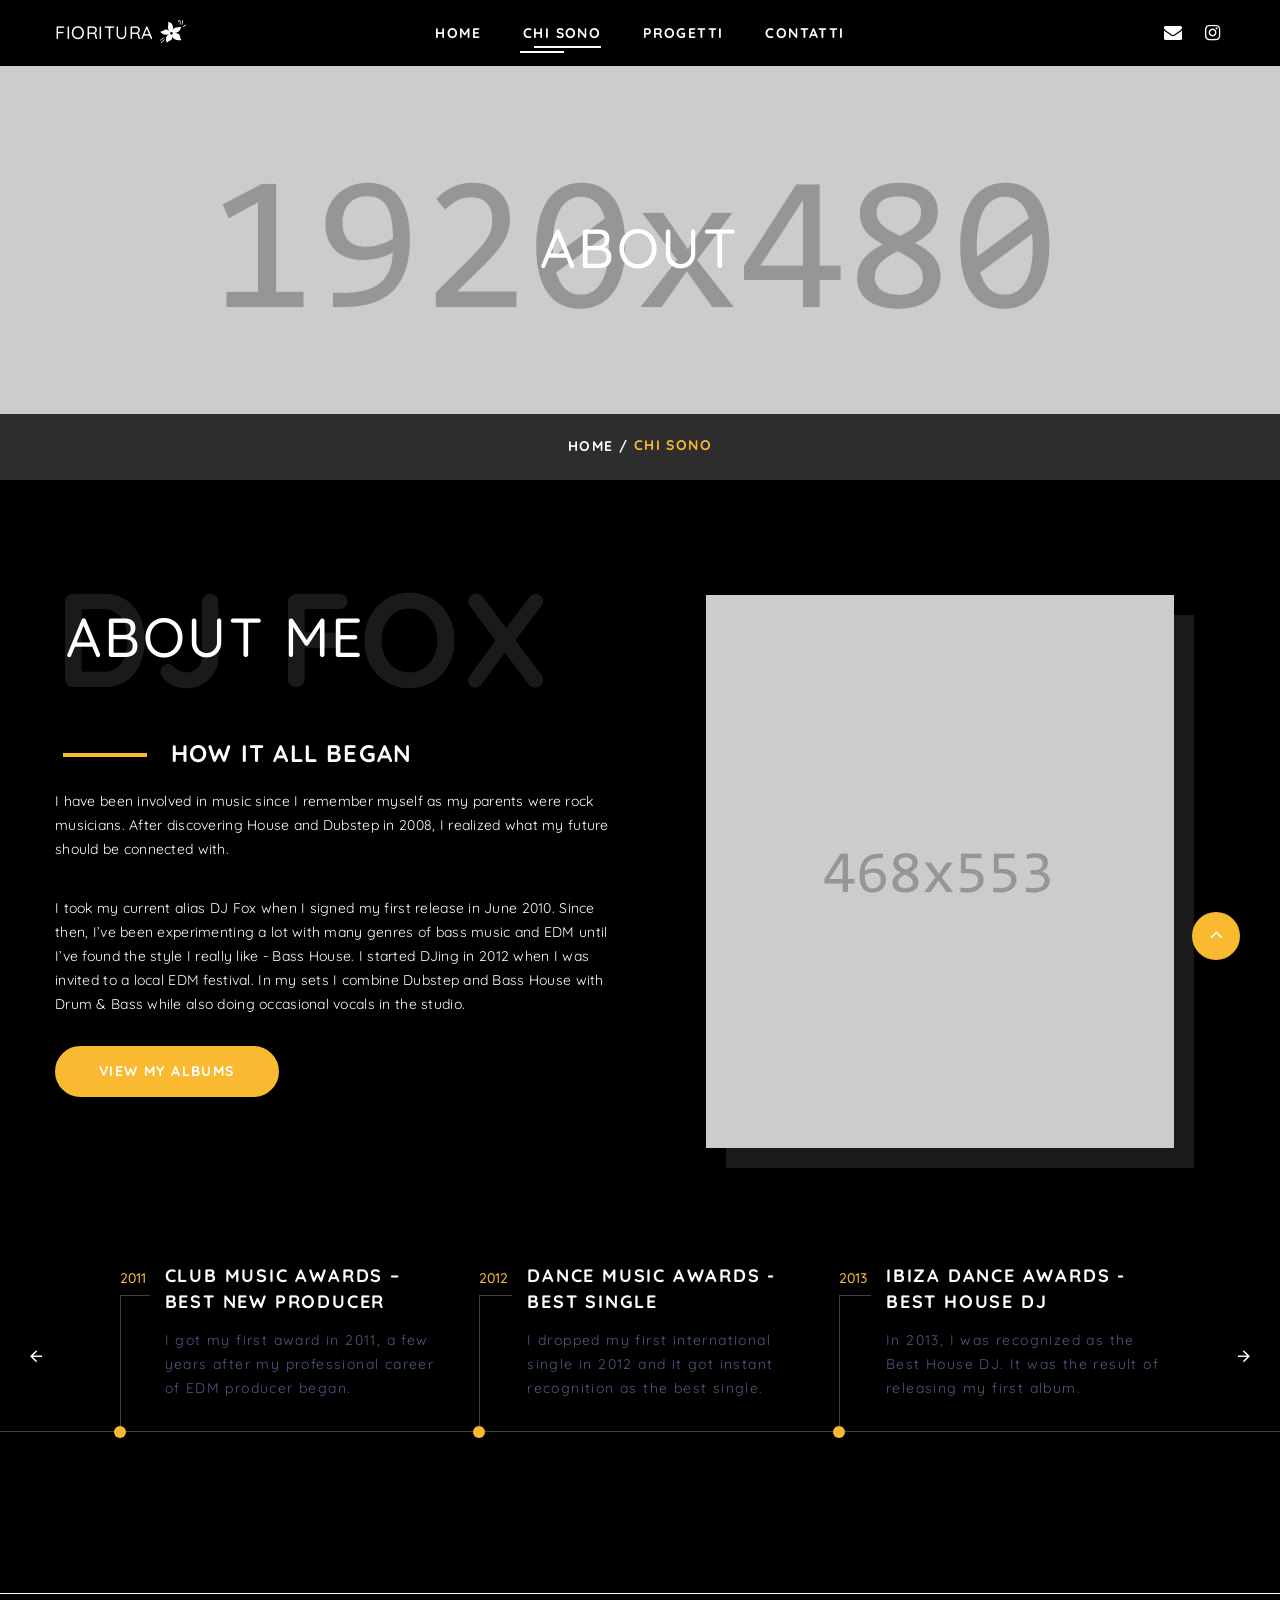
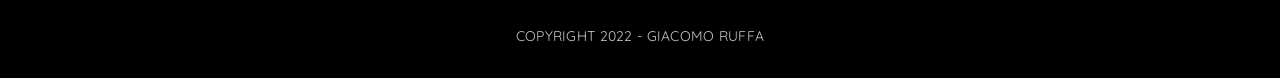
==== commit 47cf7952: "eliminati script inutilizzati" ====
--- a/about.html
+++ b/about.html
@@ -22,7 +22,7 @@
       </div>
     </div>
     <div class="page">
-      <!-- Banner 1--><a class="section section-banner d-none d-xl-block section-banner-top" href="https://www.templatemonster.com/intense-multipurpose-html-template.html" target="blank" style="background-image: url(images/banner/background-02-1920x60.jpg); background-image: -webkit-image-set( url(images/banner/background-02-1920x60.jpg) 1x, url(images/banner/background-02-3840x120.jpg) 2x )"><img src="images/banner/foreground-02-1600x60.png" srcset="images/banner/foreground-02-1600x60.png 1x, images/banner/foreground-02-3200x120.png 2x" alt="" width="1600" height="310"></a>
+      <!-- Banner 1-->
       <header class="section page-header">
         <!--RD Navbar-->
         <div class="rd-navbar-wrap" style="position: absolute">
@@ -75,8 +75,8 @@
           <h2 class="breadcrumbs-custom-title">About</h2>
         </div>
         <ul class="breadcrumbs-custom-path">
-          <li><a href="index.html">Home</a></li>
-          <li class="active">About</li>
+          <li><a><a href="index.html">Home / </a><span class="active">Chi sono</span></a></li>
+          <!-- <li class="active">Contatti</li> -->
         </ul>
       </section>
       <section class="section section-lg bg-default">
@@ -140,21 +140,17 @@
           </div>
         </div>
       </section>
-      <section class="section section-lg bg-default">
+      <!-- <section class="section section-lg bg-default">
         <div class="container">
           <div class="row row-75 flex-lg-row-reverse">
-            <!-- <div class="col-lg-6 text-center">
-              <div class="box-image-2"><img src="images/single-album-01-428x428.png" alt="" width="428" height="214"/>
-              </div>
-            </div> -->
             <div class="col">
               <h2 class="text-center">La mia musica</h2>
               <iframe style="border-radius:12px" src="https://open.spotify.com/embed/artist/2T2rZcxiJdfsv2G8MwIhPN?utm_source=generator" width="100%" height="80" frameBorder="0" allowfullscreen="" allow="autoplay; clipboard-write; encrypted-media; fullscreen; picture-in-picture" loading="lazy"></iframe>
             </div>
           </div>
         </div>
-      </section>
-      <section class="section section-lg bg-default">
+      </section> -->
+      <!-- <section class="section section-lg bg-default">
         <div class="container">
           <div class="row row-50 flex-lg-row-reverse">
             <div class="col-lg-6 text-lg-center">
@@ -168,9 +164,9 @@
             </div>
           </div>
         </div>
-      </section>
-      <!-- Banner 2--><a class="section section-banner" href="https://www.templatemonster.com/intense-multipurpose-html-template.html" target="blank" style="background-image: url(images/banner/background-01-1920x310.jpg); background-image: -webkit-image-set( url(images/banner/background-01-1920x310.jpg) 1x, url(images/banner/background-01-3840x620.jpg) 2x )"><img src="images/banner/foreground-01-1600x310.png" srcset="images/banner/foreground-01-1600x310.png 1x, images/banner/foreground-01-3200x620.png 2x" alt="" width="1600" height="310"></a>
-      <section class="parallax-container parallax-overlay-01" data-parallax-img="images/bg-footer-1920x1285.jpg">
+      </section> -->
+      <!-- Banner 2-->
+      <!-- <section class="parallax-container parallax-overlay-01" data-parallax-img="images/bg-footer-1920x1285.jpg">
         <div class="parallax-content">
           <div class="section-sm prefooter-custom">
             <div class="container">
@@ -283,17 +279,17 @@
             </div>
           </div>
         </div>
-      </section>
-      <footer class="section footer-classic bg-default">
-        <div class="container">
-          <div class="row row-15">
-            <div class="col-sm-12 text-center footer-copyright">
-              <p>Copyright 2022 - Giacomo Ruffa</p>
-            </div>
-          </div>
-        </div>
-      </footer>
+      </section> -->
     </div>
+    <footer class="section footer-classic bg-default">
+      <div class="container">
+        <div class="row row-15">
+          <div class="col-sm-12 text-center footer-copyright">
+            <p>Copyright 2022 - Giacomo Ruffa</p>
+          </div>
+        </div>
+      </div>
+    </footer>
     <div class="snackbars" id="form-output-global"></div>
     <script src="js/core.min.js"></script>
     <script src="js/script.js"></script>
--- a/css/style.css
+++ b/css/style.css
@@ -15288,4 +15288,12 @@
 
 .paypal-icon {
 	filter: invert(100%) sepia(0%) saturate(1%) hue-rotate(54deg) brightness(106%) contrast(101%);
+}
+
+span.active {
+	color: var(--orange);
+}
+
+.contact-click {
+    font-size: 17px;
 }
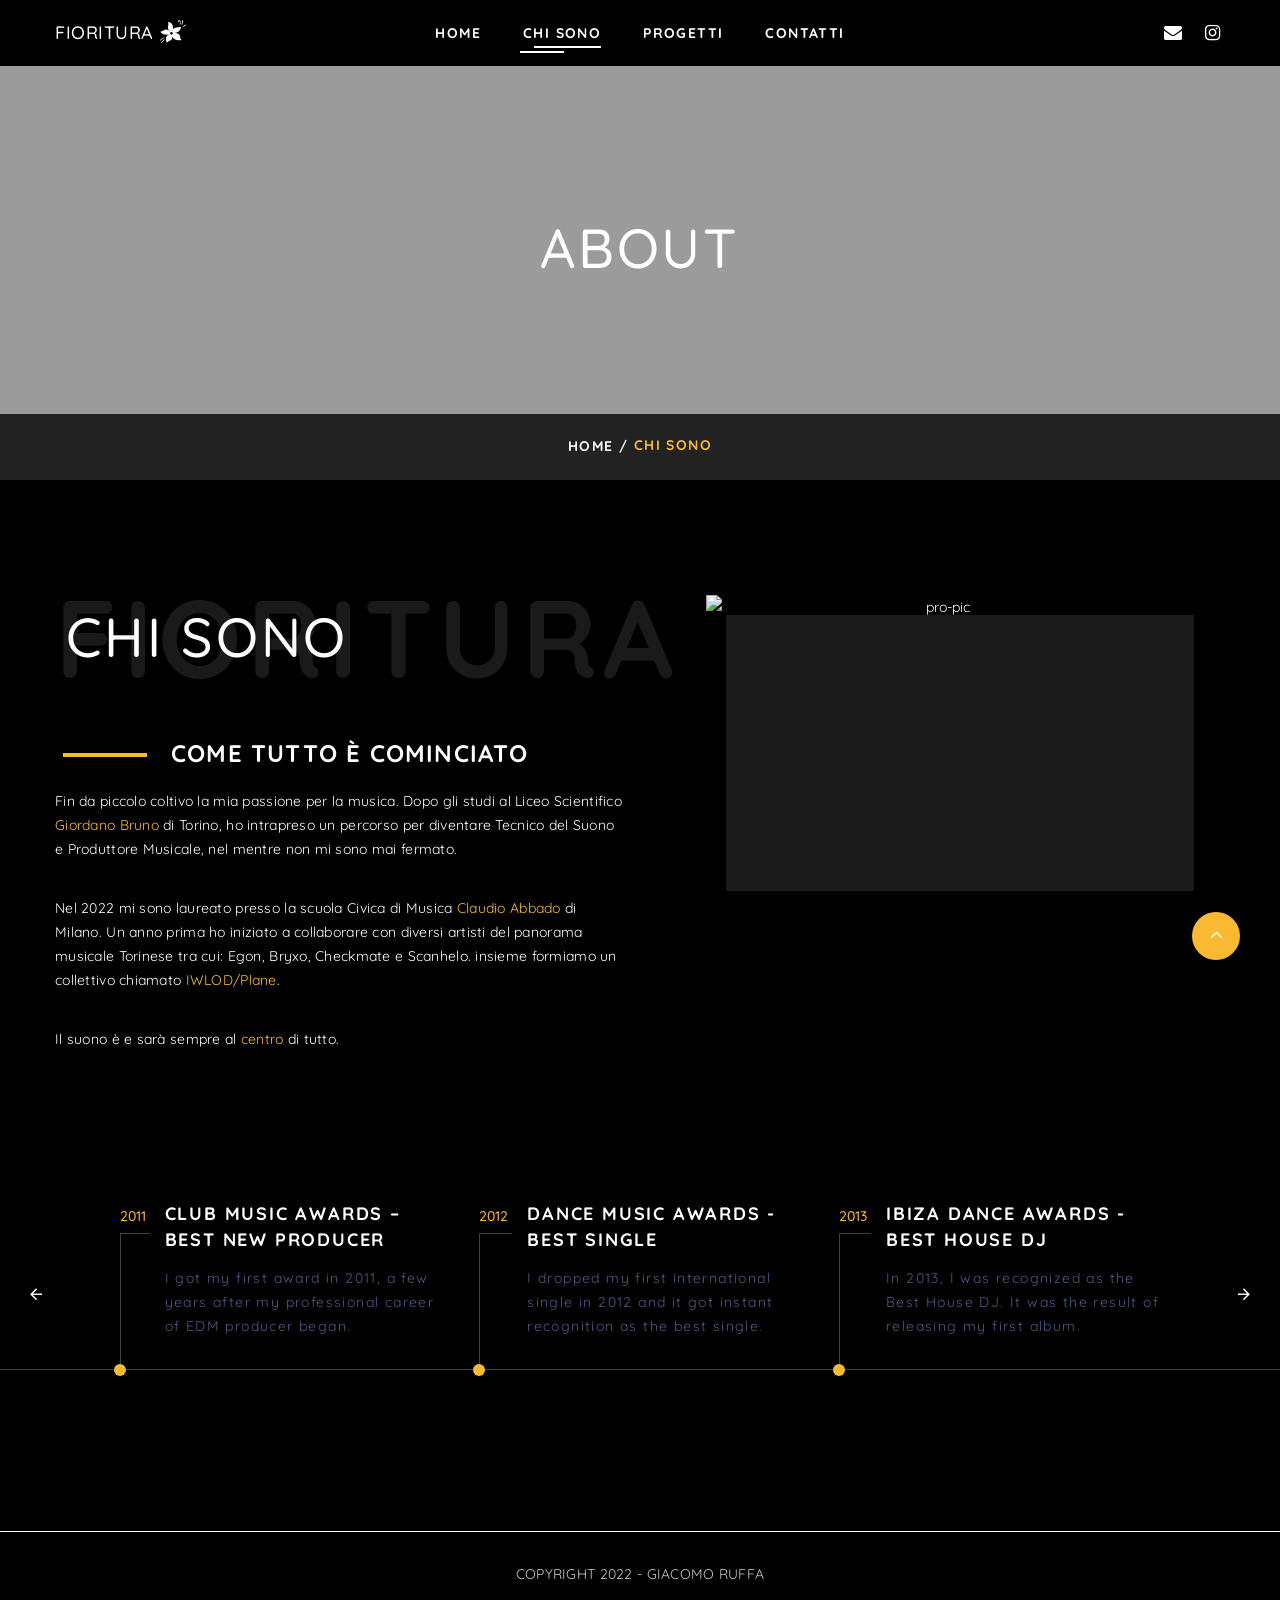
==== commit 4dca6a92: "mock sezione chi sono" ====
--- a/about.html
+++ b/about.html
@@ -51,7 +51,7 @@
                       </li>
                       <li class="rd-nav-item active"><a class="rd-nav-link" href="about.html">Chi sono</a>
                       </li>
-                      <li class="rd-nav-item"><a class="rd-nav-link" href="typography.html">Progetti</a>
+                      <li class="rd-nav-item"><a class="rd-nav-link" href="progetti.html">Progetti</a>
                       </li>
                       <li class="rd-nav-item"><a class="rd-nav-link" href="contatti.html">Contatti</a>
                       </li>
@@ -70,7 +70,7 @@
         </div>
       </header>
       <!-- Breadcrumbs-->
-      <section class="breadcrumbs-custom bg-image context-dark" style="background-image: url(images/bg-breadcrumbs-02-1920x480.jpg);">
+      <section class="breadcrumbs-custom bg-image context-dark" style="background-image: url(https://images.pexels.com/photos/11044765/pexels-photo-11044765.jpeg?auto=compress&cs=tinysrgb&w=1260&h=750&dpr=1);">
         <div class="container">
           <h2 class="breadcrumbs-custom-title">About</h2>
         </div>
@@ -83,18 +83,26 @@
         <div class="container">
           <div class="row row-50 flex-md-row-reverse">
             <div class="col-md-6 text-center">
-              <div class="box-image-1"><img src="images/bio-01-468x553.jpg" alt="" width="468" height="276"/>
+              <div class="box-image-1"><img src="https://i.scdn.co/image/ab6761610000e5eba3c604a0fe8108f45434df53" alt="pro-pic" width="468" height="276"/>
               </div>
             </div>
             <div class="col-md-6">
               <div class="box-about">
                 <div class="box-about-title-wrap">
-                  <h2 class="box-about-mega-title">dj fox</h2>
-                  <h2 class="box-about-title">about me</h2>
-                </div>
-                <h4 class="box-about-post-title">How it All Began</h4>
-                <p>I have been involved in music since I remember myself as my parents were rock musicians. After discovering House and Dubstep in 2008, I realized what my future should be connected with.</p>
-                <p>I took my current alias DJ Fox when I signed my first release in June 2010. Since then, I’ve been experimenting a lot with many genres of bass music and EDM until I’ve found the style I really like - Bass House. I started DJing in 2012 when I was invited to a local EDM festival. In my sets I combine Dubstep and Bass House with Drum & Bass while also doing occasional vocals in the studio.</p><a class="button button-primary" href="#">View My Albums</a>
+                  <h2 class="box-about-mega-title">Fioritura</h2>
+                  <h2 class="box-about-title">Chi sono</h2>
+                </div>
+                <h4 class="box-about-post-title">Come tutto è cominciato</h4>
+                <p>Fin da piccolo coltivo la mia passione per la musica. 
+                  Dopo gli studi al Liceo Scientifico <span class="orange-text">Giordano Bruno</span> di Torino, ho intrapreso un percorso per diventare Tecnico del Suono e Produttore Musicale,
+                  nel mentre non mi sono mai fermato.
+                </p>
+                <p>Nel 2022 mi sono laureato presso la scuola Civica di Musica <span class="orange-text">Claudio Abbado</span> di Milano. Un anno prima ho iniziato a collaborare con diversi artisti del panorama musicale Torinese tra cui: Egon, Bryxo, Checkmate e Scanhelo.
+                   insieme formiamo un collettivo chiamato <span class="orange-text">IWLOD/Plane</span>.
+                </p>
+                <p>Il suono è e sarà sempre al <span class="orange-text">centro</span> di tutto.</p>
+                <p>
+                </p>
               </div>
             </div>
           </div>
--- a/css/style.css
+++ b/css/style.css
@@ -10891,7 +10891,7 @@
 }
 
 .box-about-mega-title {
-	font-size: 72px;
+	font-size: 66px;
 	line-height: 1;
 	color: rgba(255, 255, 255, 0.1);
 	font-weight: 900;
@@ -10906,7 +10906,7 @@
 
 @media (min-width: 1200px) {
 	.box-about-mega-title {
-		font-size: 133px;
+		font-size: 110px;
 		line-height: 84px;
 	}
 }
@@ -15295,5 +15295,44 @@
 }
 
 .contact-click {
-    font-size: 17px;
+	font-size: 17px;
+}
+
+div#tracks-gallery {
+	margin: 15px;
+}
+
+.card-track {
+	cursor: pointer;
+	padding: 0;
+}
+
+.card-track:hover .track-title {
+	opacity: 1;
+	transition: .15s linear;
+}
+
+.track-title {
+	position: absolute;
+	display: flex;
+	width: 100%;
+	height: 100%;
+	align-items: center;
+	justify-content: center;
+	opacity: 0;
+	font-weight: bold;
+}
+
+.card-track:hover .hoverable-album {
+	width: 100%;
+	opacity: 0.25;
+	transition: .15s linear;
+}
+
+.hoverable-album { 
+	width: 100%;
+}
+
+.orange-text {
+	color: var(--orange);
 }
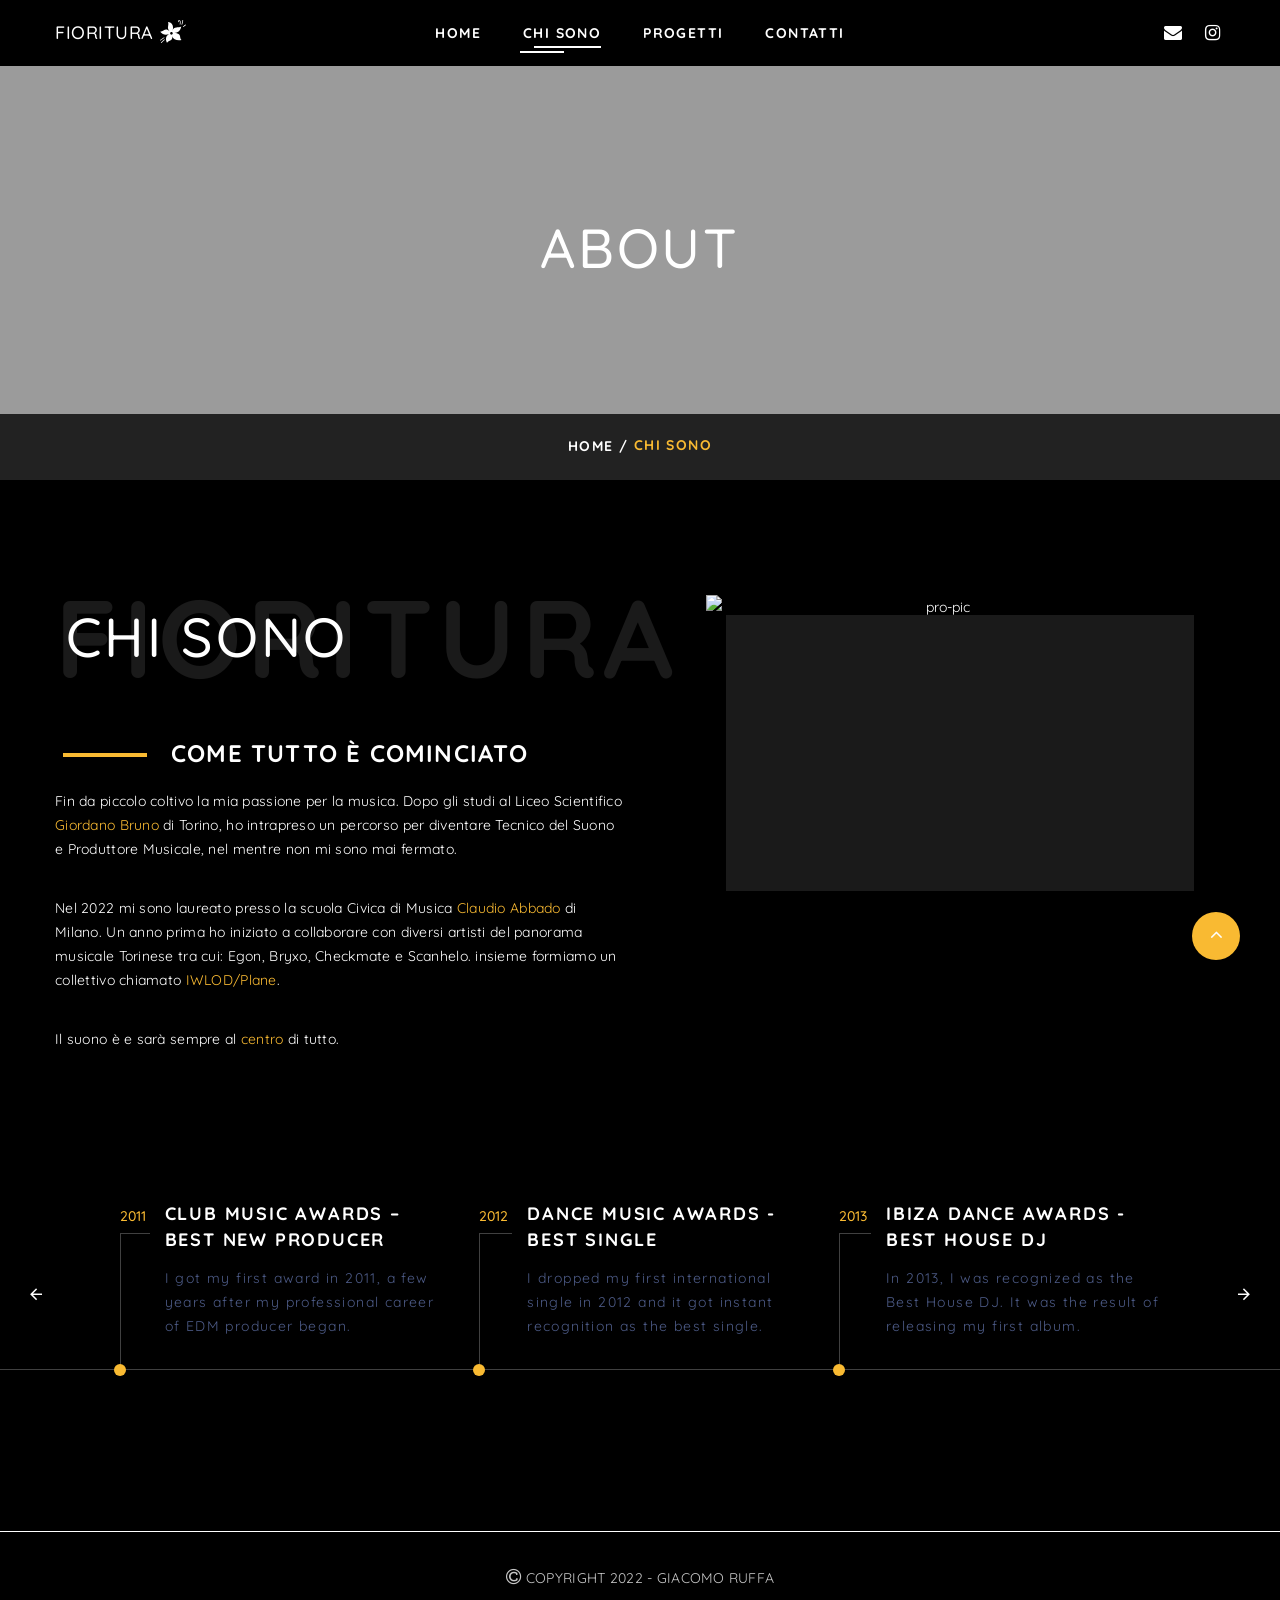
==== commit ccd434eb: "riabilitati script" ====
--- a/about.html
+++ b/about.html
@@ -1,11 +1,11 @@
 <!DOCTYPE html>
 <html class="wide wow-animation" lang="en">
   <head>
-    <title>About</title>
+    <title>Giacomo Ruffa - Chi sono</title>
     <meta charset="utf-8">
     <meta name="viewport" content="width=device-width, height=device-height, initial-scale=1.0">
     <meta http-equiv="X-UA-Compatible" content="IE=edge">
-    <link rel="icon" href="images/favicon.ico" type="image/x-icon">
+    <link rel="icon" href="images/rose-flower-icon.svg" type="image/x-icon">
     <link rel="stylesheet" type="text/css" href="//fonts.googleapis.com/css?family=Lato:400,700%7COpen+Sans:400,600,700%7CSource+Code+Pro:300,400,500,600,700,900%7CNothing+You+Could+Do%7CPoppins:400,500">
     <link rel="stylesheet" href="css/bootstrap.css">
     <link rel="stylesheet" href="css/fonts.css">
@@ -293,7 +293,7 @@
       <div class="container">
         <div class="row row-15">
           <div class="col-sm-12 text-center footer-copyright">
-            <p>Copyright 2022 - Giacomo Ruffa</p>
+            <p><i class="fa fa-copyright" aria-hidden="true"></i>Copyright 2022 - Giacomo Ruffa</p>
           </div>
         </div>
       </div>
--- a/css/style.css
+++ b/css/style.css
@@ -15335,4 +15335,10 @@
 
 .orange-text {
 	color: var(--orange);
+}
+
+.fa.fa-copyright {
+	font-size: 18px;
+	font-style: normal;
+	margin-right: 5px;
 }
